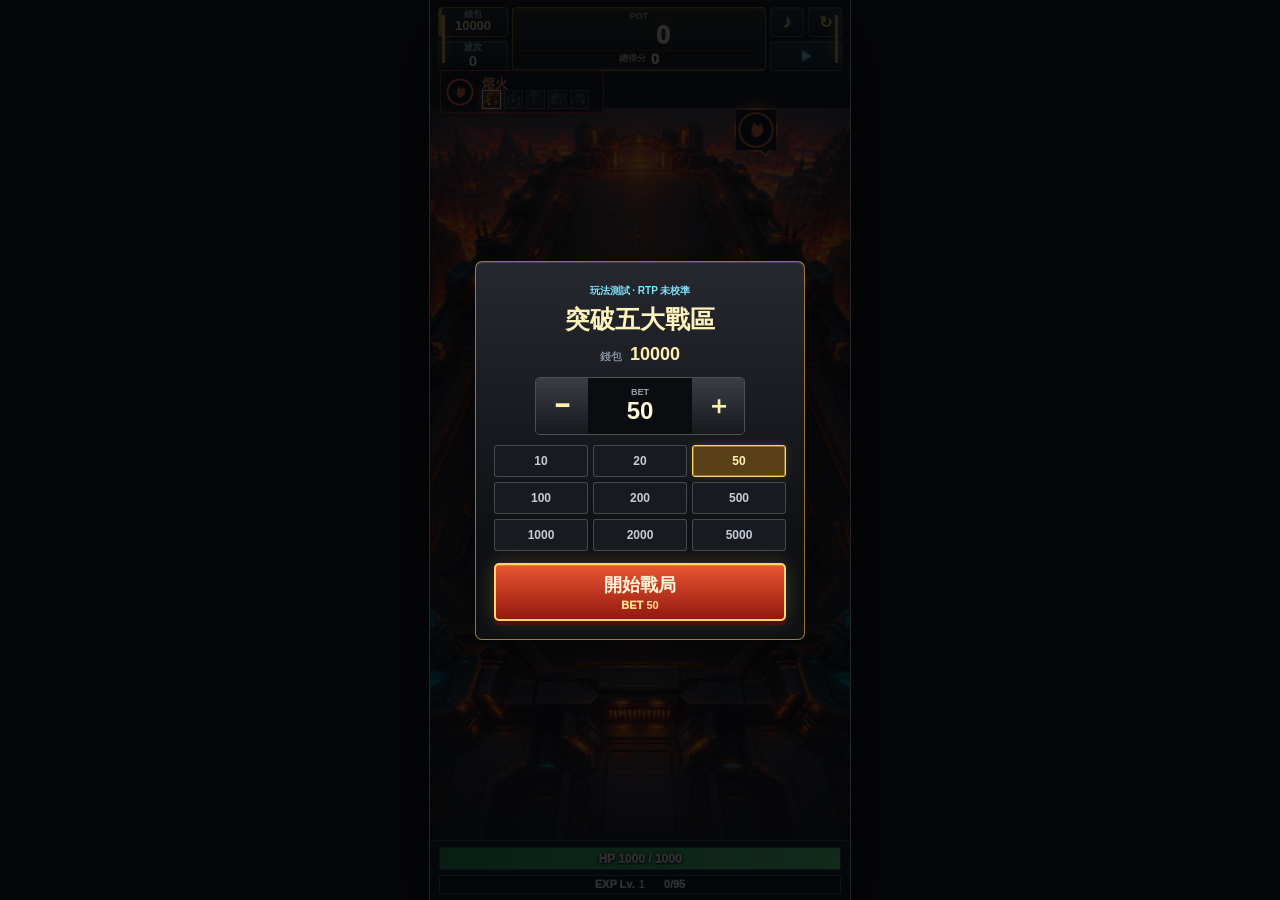
==== index.html @ 9cc1db61 "Balance encounter rewards and strategy risk for V273" ====
<!doctype html>
<html lang="zh-Hant">
<head>
  <meta charset="utf-8">
  <meta name="viewport" content="width=device-width, initial-scale=1, maximum-scale=1, user-scalable=no, viewport-fit=cover">
  <meta name="theme-color" content="#08090c">
  <meta name="mobile-web-app-capable" content="yes">
  <meta name="apple-mobile-web-app-capable" content="yes">
  <title>塔防卡牌玩法測試</title>
  <link rel="stylesheet" href="styles.css?v=encounter-integrated-card238">
  <link rel="stylesheet" href="encounter-integrated.css?v=encounter-balance273">
</head>
<body>
  <main class="phone">
    <section class="top-hud">
      <div class="hud-chip">
        <span>錢包</span>
        <strong id="walletText">10000</strong>
      </div>
      <div class="pot-chip">
        <span>POT</span>
        <div class="pot-row">
          <strong id="potText">0</strong>
          <b id="bossMultText" class="empty"></b>
        </div>
        <div class="payout-row"><span>總得分</span><strong id="payoutText">0</strong></div>
      </div>
      <div class="hud-icons">
        <button id="resetBtn" type="button" aria-label="重新開始本局">↻</button>
      </div>
      <button id="soundBtn" class="sound-toggle" type="button" aria-label="關閉音效">
        <span aria-hidden="true">♪</span>
      </button>
      <button id="speedBtn" class="speed-toggle speed-1" type="button" aria-label="speed">
        <span></span>
        <span></span>
        <span></span>
      </button>
      <div class="hud-chip wave-chip">
        <span>波次</span>
        <strong class="wave-value"><b id="waveText">0</b><canvas id="waveAttrIcon" width="22" height="22" hidden></canvas></strong>
      </div>
    </section>

    <section class="battlefield">
      <div id="biomeHud" class="biome-hud" aria-label="目前戰區與 BOSS 進度">
        <canvas id="biomeAttrIcon" width="30" height="30" aria-hidden="true"></canvas>
        <strong id="biomeName">戰區</strong>
        <span id="biomeRoute" class="biome-route"></span>
      </div>
      <span id="nextAttrHint" class="next-attr-hint" role="img"><canvas id="nextAttrIcon" width="44" height="44"></canvas></span>
      <canvas id="game" width="350" height="760" aria-label="塔防戰場"></canvas>
      <div id="messageText" class="message">選擇 BET 與角色後開始戰鬥。</div>
    </section>

    <div id="biomeTransition" class="biome-transition hidden" aria-live="polite">
      <canvas id="biomeTransitionIcon" width="78" height="78" aria-hidden="true"></canvas>
      <span>NEW ZONE</span>
      <strong id="biomeTransitionName">戰區轉移</strong>
    </div>

    <section id="towerSlots" class="tower-slots"></section>

    <section class="bottom-status" aria-label="基地與經驗狀態">
      <div class="status-row hp-status">
        <div class="status-track"><div id="hpFill" class="status-fill hp-fill"></div><strong id="hpText" class="status-value">HP 1000 / 1000</strong></div>
      </div>
      <div class="status-row exp-status">
        <div class="status-track"><div id="expFill" class="status-fill exp-fill"></div><strong class="status-value">EXP Lv.<b id="levelText">1</b>　<span id="expText">0/95</span></strong></div>
      </div>
    </section>

    <section id="entryOverlay" class="entry-overlay">
      <div class="entry-panel">
        <span class="entry-kicker">玩法測試 · RTP 未校準</span>
        <h2>突破五大戰區</h2>
        <div class="entry-wallet"><span>錢包</span><strong id="entryWalletText">10000</strong></div>
        <div class="entry-stepper">
          <button id="betMinusBtn" type="button" aria-label="降低 BET">−</button>
          <div><span>BET</span><strong id="betText">100</strong></div>
          <button id="betPlusBtn" type="button" aria-label="提高 BET">＋</button>
        </div>
        <div id="betOptions" class="bet-options" aria-label="BET 選項"></div>
        <button id="betBtn" class="entry-start" type="button">
          <span>開始戰局</span><small>BET <b id="entryBetText">100</b></small>
        </button>
      </div>
    </section>

    <section id="waveDecision" class="wave-decision hidden" aria-live="polite">
      <div class="decision-panel">
        <div class="decision-head">
          <span id="decisionWave">第 1 波完成</span>
          <i id="decisionDanger" class="decision-danger hidden" aria-label="危險程度上升">!</i>
        </div>
        <div class="decision-score"><span>目前總得分</span><strong id="decisionPayout">0</strong></div>
        <div class="decision-wave-summary">
          <strong id="decisionReward">+0 POT</strong>
          <span id="decisionDamage">基地 -0 HP</span>
          <small id="decisionRepair" class="hidden"></small>
        </div>
        <div class="decision-actions">
          <button id="continueBtn" class="continue-button" type="button">
            <span>繼續</span><small>BET <b id="waveBetText">100</b></small>
          </button>
          <button id="collectBtn" class="collect-button" type="button" disabled>
            <span>COLLECT</span><strong id="collectText">0</strong>
          </button>
        </div>
      </div>
    </section>

    <div id="betRaiseFx" class="bet-raise-fx hidden" role="status" aria-live="polite">
      <span>BET UP</span>
      <strong><b id="betRaiseFrom">100</b><i>→</i><b id="betRaiseTo">150</b></strong>
    </div>

    <section id="choiceOverlay" class="choice-overlay hidden">
      <div class="choice-panel">
        <h2 id="choiceTitle">三選一</h2>
        <p id="choiceHint">選擇一個項目。</p>
        <div id="choiceList" class="choice-list"></div>
        <div class="choice-actions">
          <button id="rerollBtn" class="reroll-button hidden" type="button">
            <span aria-hidden="true">↻</span>
            <b>REROLL</b>
            <small id="rerollCostText">BET 100</small>
          </button>
        </div>
      </div>
    </section>

    <section id="encounterOverlay" class="encounter-overlay hidden" aria-live="polite">
      <div id="encounterPanel" class="encounter-panel">
        <header class="encounter-header">
          <span id="encounterWave" class="encounter-wave">WAVE 01</span>
          <h2 id="encounterTitle">選擇目標</h2>
          <span class="encounter-scan" aria-hidden="true"></span>
        </header>
        <div id="encounterList" class="encounter-list" role="group" aria-label="本波敵軍選擇"></div>
      </div>
    </section>

    <section id="resultOverlay" class="result-overlay hidden">
      <div class="result-panel">
        <h2 id="resultTitle">結算</h2>
        <p id="resultBody"></p>
        <button id="newRunBtn" type="button">再來一局</button>
      </div>
    </section>
  </main>
  <script src="game.js?v=encounter-balance273" charset="utf-8"></script>
</body>
</html>
---- styles.css ----
:root {
  --bg: #070a10;
  --panel: rgba(16, 22, 34, .88);
  --panel-solid: #111826;
  --panel-hi: #243044;
  --line: rgba(146, 166, 198, .42);
  --line-soft: rgba(255, 255, 255, .14);
  --gold: #f0bc4f;
  --gold-hi: #fff1a6;
  --green: #35d16b;
  --red: #ff554d;
  --ink: #f6f8ff;
  --muted: #aeb8c8;
  --safe-bottom: env(safe-area-inset-bottom, 0px);
  --app-height: 100dvh;
  --bottom-lift: 7px;
}

* { box-sizing: border-box; }
[hidden], .hidden { display: none !important; }

html,
body {
  width: 100%;
  height: 100%;
  overscroll-behavior: none;
  touch-action: manipulation;
  -webkit-text-size-adjust: 100%;
}

body {
  margin: 0;
  height: var(--app-height);
  min-height: 0;
  display: grid;
  place-items: start center;
  background: #05070d;
  color: var(--ink);
  font-family: "Microsoft JhengHei", "Segoe UI", Arial, sans-serif;
  overflow: hidden;
  user-select: none;
  -webkit-user-select: none;
}

button {
  font: inherit;
  cursor: pointer;
  -webkit-tap-highlight-color: transparent;
  touch-action: manipulation;
  user-select: none;
  -webkit-user-select: none;
}

button:disabled {
  cursor: not-allowed;
  filter: grayscale(.65);
  opacity: .5;
}

.phone {
  position: relative;
  width: 100vw;
  height: var(--app-height);
  min-height: 0;
  overflow: hidden;
  background: linear-gradient(#0d1726 0%, #0e1a26 58%, #090d14 100%);
  box-shadow: 0 0 0 1px rgba(255,255,255,.08), 0 20px 70px rgba(0,0,0,.55);
}

.top-hud {
  position: absolute;
  z-index: 8;
  top: 6px;
  left: 7px;
  right: 7px;
  display: grid;
  grid-template-columns: 70px minmax(0, 1fr) 38px;
  grid-template-rows: 30px 30px 13px;
  gap: 3px;
  pointer-events: none;
}

.hud-chip,
.pot-chip,
.exp-chip,
.hud-icons button,
.sound-toggle,
.speed-toggle {
  border: 1px solid var(--line);
  background: linear-gradient(rgba(38, 48, 68, .86), rgba(12, 17, 27, .86));
  box-shadow: inset 0 1px 0 rgba(255,255,255,.10), 0 3px 10px rgba(0,0,0,.30);
}

.hud-chip {
  display: grid;
  align-content: center;
  padding: 2px 5px;
  text-align: center;
}

.hud-chip span,
.pot-chip span,
.bet-stepper span {
  display: block;
  color: var(--muted);
  font-size: 9px;
  line-height: 1;
  font-weight: 900;
  letter-spacing: 0;
}

.hud-chip strong {
  display: block;
  color: #fff4cd;
  font-size: 13px;
  line-height: 1.15;
}

.wave-value {
  min-height: 18px;
  display: flex !important;
  align-items: center;
  justify-content: center;
  gap: 2px;
}

.wave-value canvas {
  width: 18px;
  height: 18px;
  flex: 0 0 18px;
}

.hud-chip.boss-risk {
  border-color: rgba(255, 85, 77, .95);
  background: linear-gradient(rgba(91, 23, 27, .92), rgba(26, 10, 14, .92));
  box-shadow: inset 0 1px 0 rgba(255,255,255,.10), 0 0 16px rgba(255,85,77,.42);
  animation: bossNextPulse .72s ease-in-out infinite alternate;
}

.hud-chip.boss-risk span,
.hud-chip.boss-risk strong {
  color: #ffe3df;
}

.hud-chip.boss-risk.danger-1 { opacity: .86; animation-duration: 1.05s; }
.hud-chip.boss-risk.danger-2 { box-shadow: inset 0 1px 0 rgba(255,255,255,.10), 0 0 20px rgba(255,85,77,.55); }
.hud-chip.boss-risk.danger-3 { border-color: #ffcc58; box-shadow: inset 0 1px 0 rgba(255,255,255,.14), 0 0 26px rgba(255,70,50,.72); animation-duration: .48s; }

.pot-chip {
  grid-column: 2;
  grid-row: 1 / 3;
  display: grid;
  grid-template-rows: 11px 27px 18px;
  align-items: center;
  padding: 3px 8px 5px;
  text-align: center;
}

.pot-row {
  display: flex;
  align-items: baseline;
  justify-content: center;
  gap: 8px;
  min-width: 0;
}

.pot-chip strong {
  min-width: 70px;
  text-align: right;
  color: #fff6d5;
  font-size: 25px;
  line-height: .95;
  font-weight: 1000;
  letter-spacing: 0;
  text-shadow: 0 2px 0 rgba(0,0,0,.55);
}

.pot-chip b {
  min-width: 56px;
  color: var(--gold);
  font-size: 22px;
  line-height: 1;
  font-weight: 1000;
  text-align: left;
  text-shadow: 0 0 12px rgba(240,188,79,.52);
}

.pot-chip .empty {
  min-width: 0;
}

.pot-chip .rolling {
  color: var(--gold-hi);
  transform: scale(1.08);
  animation: bossMultiplierTick .24s steps(2, end) infinite;
}

.pot-chip .rolling-high {
  color: #ffd85f;
  font-size: 25px;
  text-shadow: 0 0 7px #fff2b0, 0 0 18px rgba(255,185,48,.88);
}

.pot-chip .rolling-jackpot {
  color: #fffbd1;
  font-size: 27px;
  text-shadow: 0 0 8px #fff, 0 0 22px rgba(255,203,63,1);
}

.payout-row {
  display: flex;
  align-items: center;
  justify-content: center;
  gap: 5px;
  min-width: 0;
  border-top: 1px solid rgba(240,188,79,.22);
}

.payout-row span {
  color: #d5c48f;
  font-size: 9px;
}

.payout-row strong {
  min-width: 0;
  color: #fff1a6;
  font-size: 15px;
  line-height: 1;
  text-align: left;
  text-shadow: 0 0 9px rgba(240,188,79,.35);
}

.hud-icons {
  grid-column: 3;
  grid-row: 1;
}

.hud-icons button {
  width: 100%;
  height: 100%;
  color: var(--gold);
  font-weight: 1000;
  pointer-events: auto;
}

.sound-toggle {
  position: relative;
  grid-column: 1;
  grid-row: 2;
  width: 100%;
  height: 100%;
  display: grid;
  place-items: center;
  padding: 0;
  color: #8fd7ff;
  font-size: 18px;
  font-weight: 1000;
  pointer-events: auto;
}

.sound-toggle span {
  line-height: 1;
  filter: drop-shadow(0 0 5px rgba(143,215,255,.42));
}

.sound-toggle.muted {
  color: #8d96a5;
  filter: grayscale(.7);
}

.sound-toggle.muted::after {
  content: "";
  position: absolute;
  width: 25px;
  height: 2px;
  border-radius: 2px;
  background: #ff6a61;
  transform: rotate(-36deg);
  box-shadow: 0 0 5px rgba(255,83,75,.45);
}

.speed-toggle {
  grid-column: 3;
  grid-row: 2;
  width: 100%;
  height: 100%;
  display: flex;
  align-items: center;
  justify-content: center;
  gap: 2px;
  padding: 0 4px;
  pointer-events: auto;
}

.speed-toggle.fast {
  border-color: rgba(240,188,79,.75);
  box-shadow: inset 0 1px 0 rgba(255,255,255,.10), 0 0 14px rgba(240,188,79,.24);
}

.speed-toggle span {
  width: 0;
  height: 0;
  border-top: 6px solid transparent;
  border-bottom: 6px solid transparent;
  border-left: 9px solid #8fd7ff;
  filter: drop-shadow(0 0 5px rgba(143,215,255,.45));
}

.speed-toggle.speed-1 span:nth-child(n+2),
.speed-toggle.speed-2 span:nth-child(3) {
  display: none;
}

.speed-toggle.fast span {
  border-left-color: var(--gold-hi);
}

.exp-chip {
  grid-column: 1 / 4;
  display: grid;
  grid-template-columns: 98px 1fr;
  align-items: center;
  gap: 6px;
  padding: 1px 6px;
}

.exp-label {
  display: flex;
  justify-content: space-between;
  gap: 4px;
  color: #dce7ff;
  font-size: 9px;
  line-height: 1;
  font-weight: 900;
  white-space: nowrap;
}

.exp-label span { color: var(--muted); }
.exp-label b,
.exp-label strong { color: #94d8ff; }

.exp-track {
  height: 5px;
  overflow: hidden;
  border: 1px solid rgba(148,216,255,.35);
  background: #070b13;
}

.exp-fill {
  width: 0%;
  height: 100%;
  background: linear-gradient(90deg, #38a9ff, #89e4ff);
}

.battlefield {
  position: absolute;
  inset: 0 0 calc(124px + var(--safe-bottom) + var(--bottom-lift));
}

canvas {
  display: block;
  width: 100%;
  height: 100%;
  background:
    radial-gradient(circle at 50% 18%, rgba(44, 83, 112, .62), transparent 31%),
    linear-gradient(#101b2a, #1b333b 58%, #10141b);
}

.message {
  position: absolute;
  z-index: 8;
  left: 12px;
  right: 12px;
  top: 84px;
  min-height: 20px;
  padding: 3px 9px;
  border: 1px solid rgba(255,255,255,.16);
  background: rgba(5, 8, 14, .60);
  color: #ecf4ff;
  text-align: center;
  font-size: 11px;
  line-height: 1.25;
  font-weight: 900;
}

.tower-slots {
  position: absolute;
  z-index: 9;
  left: 7px;
  right: 7px;
  bottom: calc(76px + var(--safe-bottom) + var(--bottom-lift));
  display: grid;
  grid-template-columns: repeat(4, minmax(0, 1fr));
  gap: 5px;
}

.slot {
  position: relative;
  min-height: 40px;
  padding: 5px 6px 9px;
  overflow: hidden;
  border: 1px solid rgba(151, 169, 200, .38);
  background: linear-gradient(rgba(38, 48, 68, .94), rgba(12, 17, 27, .94));
  color: #f4f7ff;
  font-size: 11px;
  line-height: 1.1;
  font-weight: 1000;
  box-shadow: inset 0 1px 0 rgba(255,255,255,.08);
}

.slot small {
  display: block;
  margin-top: 2px;
  color: var(--muted);
  font-size: 9px;
  font-weight: 900;
}

.slot.empty {
  display: grid;
  place-items: center;
  color: #707b92;
  font-size: 11px;
}

.slot-cd {
  position: absolute;
  left: 5px;
  right: 5px;
  bottom: 4px;
  height: 4px;
  background: rgba(4, 7, 12, .9);
  border: 1px solid rgba(255,255,255,.12);
}

.slot-cd-fill {
  height: 100%;
  width: 100%;
  background: linear-gradient(90deg, #36a9ff, #f0bc4f);
  box-shadow: 0 0 8px rgba(240,188,79,.45);
}

.bottom-ui {
  position: absolute;
  z-index: 10;
  left: 7px;
  right: 7px;
  bottom: calc(max(5px, var(--safe-bottom)) + var(--bottom-lift));
  height: 70px;
}

.bet-raise-fx {
  position: absolute;
  z-index: 35;
  left: 50%;
  bottom: calc(142px + var(--safe-bottom) + var(--bottom-lift));
  width: 174px;
  min-height: 58px;
  padding: 7px 12px;
  border: 2px solid #ffd76a;
  border-radius: 6px;
  background: linear-gradient(180deg, rgba(87,45,11,.98), rgba(20,12,6,.98));
  color: #fff3bd;
  text-align: center;
  transform: translateX(-50%);
  box-shadow: inset 0 1px 0 rgba(255,255,255,.22), 0 0 28px rgba(255,153,42,.7), 0 8px 24px rgba(0,0,0,.52);
  pointer-events: none;
}

.bet-raise-fx span {
  display: block;
  color: #ffb84b;
  font-size: 11px;
  font-weight: 1000;
}

.bet-raise-fx strong {
  display: flex;
  align-items: center;
  justify-content: center;
  gap: 9px;
  margin-top: 2px;
  font-size: 22px;
}

.bet-raise-fx b,
.bet-raise-fx i {
  font-style: normal;
}

.bet-raise-fx i { color: #ff8c3a; }
.bet-raise-fx.play { animation: betRaiseReveal 2.2s ease-out both; }
.bottom-ui.bet-increased .bet-stepper { animation: betCostPulse .72s ease-out 2; }

.bet-stepper {
  position: absolute;
  left: 0;
  bottom: 0;
  width: 116px;
  height: 48px;
  display: grid;
  grid-template-columns: 28px 1fr 28px;
  align-items: stretch;
  border: 1px solid rgba(151, 169, 200, .38);
  background: linear-gradient(#1b2433, #0b1019);
}

.bet-stepper button {
  border: 0;
  background: rgba(45, 59, 84, .95);
  color: #fff2c9;
  font-size: 18px;
  font-weight: 1000;
}

.bet-stepper div {
  display: grid;
  place-items: center;
  text-align: center;
}

.bet-stepper strong {
  color: var(--gold-hi);
  font-size: 18px;
  line-height: 1;
}

.main-actions {
  position: absolute;
  left: 122px;
  right: 0;
  bottom: 0;
  height: 70px;
  display: grid;
  grid-template-columns: minmax(84px, 1fr) 98px;
  gap: 7px;
  align-items: end;
}

.bet-button {
  position: relative;
  justify-self: center;
  width: 76px;
  height: 76px;
  margin-bottom: 0;
  border-radius: 50%;
  border: 5px solid #f4d26b;
  background: radial-gradient(circle at 50% 30%, #ff7652, #b51d16 72%);
  color: #fff4c6;
  font-size: 20px;
  font-weight: 1000;
  text-shadow: 0 2px 0 rgba(0,0,0,.48);
  box-shadow: inset 0 0 0 4px rgba(255,255,255,.15), 0 5px 0 #4e150e, 0 0 24px rgba(240,188,79,.28);
}

.next-attr-hint {
  position: absolute;
  z-index: 9;
  top: 112px;
  right: 14px;
  width: 44px;
  height: 44px;
  border: 2px solid #d5dde8;
  border-radius: 50%;
  background: rgba(7, 10, 16, .96);
  box-shadow: 0 3px 10px rgba(0,0,0,.56), 0 0 12px currentColor;
  pointer-events: none;
}

.next-attr-hint::after {
  content: "";
  position: absolute;
  right: 6px;
  bottom: -5px;
  width: 7px;
  height: 7px;
  border-right: 2px solid;
  border-bottom: 2px solid;
  border-color: inherit;
  background: rgba(7, 10, 16, .96);
  transform: rotate(45deg);
}

.next-attr-hint canvas {
  position: relative;
  z-index: 1;
  display: block;
  width: 100%;
  height: 100%;
}

.next-attr-hint.boss {
  border-color: #ff5b52 !important;
  animation: attrBossPulse .58s ease-in-out infinite alternate;
}

@keyframes attrBossPulse {
  from { transform: scale(.96); box-shadow: 0 3px 10px rgba(0,0,0,.56), 0 0 8px rgba(255,91,82,.42); }
  to { transform: scale(1.07); box-shadow: 0 3px 10px rgba(0,0,0,.56), 0 0 20px rgba(255,91,82,.88); }
}

.bet-button small {
  display: block;
  font-size: 11px;
  margin-top: 1px;
}

.collect-button {
  height: 50px;
  border: 2px solid rgba(143,211,106,.78);
  background: linear-gradient(#43ad50, #11692e);
  color: #f6fff0;
  font-weight: 1000;
  box-shadow: 0 4px 0 #073916;
}

.collect-button span,
.collect-button strong {
  display: block;
}

.collect-button strong {
  margin-top: 1px;
  font-size: 16px;
}

.choice-overlay,
.result-overlay {
  position: absolute;
  z-index: 30;
  inset: 0;
  display: grid;
  place-items: center;
  padding: 18px;
  background: rgba(4,6,10,.76);
  overflow: auto;
  overscroll-behavior: contain;
}

.choice-panel,
.result-panel {
  width: 100%;
  max-height: calc(100% - 36px);
  overflow: auto;
  border: 1px solid rgba(151, 169, 200, .46);
  background: linear-gradient(#273146, #111824);
  padding: 14px;
  box-shadow: 0 20px 65px rgba(0,0,0,.55);
  overscroll-behavior: contain;
}

.choice-panel h2,
.result-panel h2 {
  margin: 0 0 4px;
  text-align: center;
  color: #fff3bf;
  font-size: 21px;
}

.choice-panel p,
.result-panel p {
  margin: 0 0 12px;
  color: var(--muted);
  text-align: center;
  font-size: 13px;
  line-height: 1.45;
}

.choice-list {
  display: grid;
  gap: 8px;
}

.choice-card {
  width: 100%;
  border: 1px solid rgba(151, 169, 200, .38);
  background: #151d2b;
  color: var(--ink);
  padding: 10px;
  text-align: left;
  touch-action: manipulation;
  position: relative;
  z-index: 1;
}

.choice-top {
  display: flex;
  justify-content: space-between;
  align-items: center;
  gap: 8px;
  color: #fff;
  margin-bottom: 4px;
}

.choice-name {
  font-weight: 1000;
  font-size: 15px;
}

.choice-sub {
  color: var(--gold);
  font-size: 12px;
  font-weight: 900;
  margin-bottom: 5px;
}

.rarity-badge {
  flex: 0 0 auto;
  min-width: 44px;
  padding: 2px 6px;
  border: 1px solid rgba(255,255,255,.20);
  background: rgba(255,255,255,.08);
  color: #dce7ff;
  text-align: center;
  font-size: 11px;
  font-weight: 1000;
}

.choice-card p {
  margin: 0;
  text-align: left;
  font-size: 12px;
}

.choice-card.rarity-tower {
  border-color: rgba(88, 205, 255, .72);
  background: linear-gradient(105deg, rgba(22, 42, 61, .98), rgba(14, 23, 34, .98));
  box-shadow: inset 3px 0 0 rgba(88, 205, 255, .85);
}

.choice-card.rarity-tower .rarity-badge {
  border-color: rgba(121, 218, 255, .85);
  background: rgba(60, 157, 204, .28);
  color: #bfefff;
}

.choice-card.rarity-core {
  border-color: rgba(255, 112, 77, .84);
  background: linear-gradient(105deg, rgba(61, 28, 23, .98), rgba(18, 19, 24, .98));
  box-shadow: inset 3px 0 0 rgba(255, 112, 77, .95), 0 0 16px rgba(255,112,77,.14);
}

.choice-card.rarity-core .choice-name {
  color: #ffd2c5;
}

.choice-card.rarity-core .rarity-badge {
  border-color: rgba(255, 172, 150, .92);
  background: rgba(211, 73, 42, .32);
  color: #ffe0d7;
}

.choice-card.rarity-deepen {
  border-color: rgba(184, 126, 255, .78);
  background: linear-gradient(105deg, rgba(39, 30, 64, .98), rgba(16, 19, 31, .98));
  box-shadow: inset 3px 0 0 rgba(184, 126, 255, .9), 0 0 16px rgba(184,126,255,.12);
}

.choice-card.rarity-deepen .rarity-badge {
  border-color: rgba(207, 168, 255, .9);
  background: rgba(128, 74, 204, .34);
  color: #ead7ff;
}

.choice-card.rarity-synergy {
  border-color: rgba(240, 188, 79, .95);
  background: linear-gradient(105deg, rgba(55, 39, 15, .98), rgba(18, 19, 24, .98));
  box-shadow: inset 3px 0 0 rgba(240,188,79,.95), 0 0 18px rgba(240,188,79,.18);
}

.choice-card.rarity-synergy .choice-name {
  color: #fff1a6;
}

.choice-card.rarity-synergy .rarity-badge {
  border-color: rgba(255, 237, 163, .96);
  background: rgba(240, 188, 79, .28);
  color: #fff1a6;
}

.choice-card.rarity-newTower {
  border-color: rgba(137, 228, 255, .70);
  background: linear-gradient(105deg, rgba(18, 39, 58, .98), rgba(14, 21, 33, .98));
}

.choice-card.rarity-newTower .rarity-badge {
  border-color: rgba(137, 228, 255, .85);
  background: rgba(56, 169, 255, .24);
  color: #ccefff;
}

.result-panel button {
  width: 100%;
  border: 2px solid var(--gold);
  background: #9e6b1d;
  color: #fff6d5;
  padding: 10px;
  font-weight: 1000;
}

.pot-chip.boss-pop {
  animation: bossPotPulse .75s ease-out;
}

.pot-chip.boss-high-pop {
  animation: bossHighPotPulse 1.05s cubic-bezier(.2,.8,.2,1);
}

.pot-chip.boss-jackpot-pop {
  animation: bossJackpotPotPulse 1.35s cubic-bezier(.18,.8,.18,1);
}

.pot-chip.money-pop {
  animation: moneyPotPulse .42s ease-out;
}

.player-hidden { display: none !important; }

@keyframes bossPotPulse {
  0% { transform: scale(1); }
  28% { transform: scale(1.09); filter: brightness(1.48); }
  100% { transform: scale(1); filter: brightness(1); }
}

@keyframes bossMultiplierTick {
  0%, 100% { transform: scale(1.04); filter: brightness(1); }
  50% { transform: scale(1.14); filter: brightness(1.35); }
}

@keyframes bossHighPotPulse {
  0% { transform: scale(1); filter: brightness(1); }
  24% { transform: scale(1.15); filter: brightness(1.85); }
  44% { transform: scale(.98); filter: brightness(1.18); }
  66% { transform: scale(1.07); filter: brightness(1.48); }
  100% { transform: scale(1); filter: brightness(1); }
}

@keyframes bossJackpotPotPulse {
  0% { transform: scale(1); filter: brightness(1); }
  18% { transform: scale(1.2); filter: brightness(2.15); }
  34% { transform: scale(.96); filter: brightness(1.3); }
  52% { transform: scale(1.13); filter: brightness(1.85); }
  72% { transform: scale(1.04); filter: brightness(1.4); }
  100% { transform: scale(1); filter: brightness(1); }
}

@keyframes moneyPotPulse {
  0% { filter: brightness(1); }
  38% { filter: brightness(1.36); }
  100% { filter: brightness(1); }
}

@keyframes bossNextPulse {
  0% { filter: brightness(1); transform: scale(1); }
  100% { filter: brightness(1.35); transform: scale(1.035); }
}

@media (max-height: 700px) {
  .battlefield { inset: 0 0 calc(116px + var(--safe-bottom) + var(--bottom-lift)); }
  .tower-slots { bottom: calc(72px + var(--safe-bottom) + var(--bottom-lift)); }
  .slot { min-height: 38px; padding-top: 4px; }
  .message { top: 80px; }
  .bottom-ui { height: 66px; }
  .bet-stepper { height: 44px; width: 108px; }
  .main-actions { left: 114px; height: 66px; grid-template-columns: minmax(76px, 1fr) 90px; }
  .bet-button { width: 70px; height: 70px; font-size: 19px; }
  .collect-button { height: 46px; }
}

/* Encounter draft prototype: one visual decision after each committed BET. */
.encounter-overlay {
  position: absolute;
  z-index: 38;
  inset: 0;
  display: grid;
  place-items: center;
  padding: max(12px, env(safe-area-inset-top)) 10px max(14px, env(safe-area-inset-bottom));
  overflow: hidden;
  background:
    linear-gradient(180deg, rgba(1, 4, 7, .68), rgba(1, 3, 6, .94)),
    repeating-linear-gradient(0deg, transparent 0 3px, rgba(113, 226, 255, .025) 3px 4px);
  backdrop-filter: blur(3px);
}

.encounter-overlay::before {
  content: "";
  position: absolute;
  inset: 0;
  pointer-events: none;
  background: linear-gradient(90deg, rgba(82, 210, 255, .08), transparent 20% 80%, rgba(82, 210, 255, .08));
  box-shadow: inset 0 0 80px rgba(0, 0, 0, .9);
}

.encounter-panel {
  position: relative;
  width: min(410px, 100%);
  display: grid;
  gap: 12px;
}

.encounter-header {
  position: relative;
  display: grid;
  grid-template-columns: auto 1fr;
  align-items: end;
  gap: 6px 10px;
  min-height: 48px;
  padding: 7px 11px 8px;
  overflow: hidden;
  border: 1px solid rgba(104, 226, 255, .5);
  border-left: 4px solid #59dcff;
  background: linear-gradient(90deg, rgba(12, 48, 64, .98), rgba(5, 12, 19, .96));
  box-shadow: 0 12px 30px rgba(0, 0, 0, .48), inset 0 1px 0 rgba(255, 255, 255, .1);
  clip-path: polygon(0 0, calc(100% - 13px) 0, 100% 13px, 100% 100%, 0 100%);
}

.encounter-wave {
  grid-row: 1 / 3;
  align-self: center;
  color: #8eeaff;
  font: 900 11px/1 Arial, sans-serif;
  letter-spacing: 0;
}

.encounter-header h2 {
  margin: 0;
  color: #fff;
  font: 1000 25px/.95 "Arial Black", "Noto Sans TC", sans-serif;
  letter-spacing: 0;
  text-align: right;
  text-shadow: 0 0 13px rgba(105, 225, 255, .32);
}

.encounter-scan {
  position: absolute;
  left: 0;
  right: 0;
  top: -3px;
  height: 2px;
  background: #9bf1ff;
  box-shadow: 0 0 12px #71e6ff;
  opacity: .7;
  animation: encounterScan 2.3s linear infinite;
}

.encounter-list {
  display: grid;
  grid-template-columns: repeat(3, minmax(0, 1fr));
  gap: 7px;
  width: 100%;
}

.encounter-card {
  --encounter-color: #d5dde8;
  position: relative;
  isolation: isolate;
  aspect-ratio: .64;
  min-width: 0;
  padding: 0;
  overflow: hidden;
  cursor: pointer;
  border: 1px solid color-mix(in srgb, var(--encounter-color) 72%, #dff8ff);
  border-top-width: 3px;
  border-bottom: 4px solid #26313a;
  border-radius: 4px;
  color: #fff;
  background:
    linear-gradient(180deg, color-mix(in srgb, var(--encounter-color) 16%, #12202b), #080c11 54%, #030609),
    #080b10;
  box-shadow:
    inset 0 0 0 2px rgba(0, 0, 0, .42),
    inset 0 0 24px color-mix(in srgb, var(--encounter-color) 13%, transparent),
    0 12px 25px rgba(0, 0, 0, .55);
  transform: translateY(18px) rotateX(-18deg);
  opacity: 0;
  animation: encounterDeal .42s cubic-bezier(.18, .82, .22, 1.18) forwards;
  animation-delay: calc(var(--deal-index) * 90ms);
}

.encounter-card::before {
  content: "";
  position: absolute;
  z-index: 0;
  inset: 0;
  pointer-events: none;
  background:
    linear-gradient(115deg, transparent 0 45%, rgba(255,255,255,.05) 46% 48%, transparent 49%),
    repeating-linear-gradient(0deg, transparent 0 5px, rgba(255,255,255,.018) 5px 6px);
}

.encounter-card::after {
  content: "";
  position: absolute;
  z-index: 0;
  inset: 5px;
  pointer-events: none;
  border: 1px solid color-mix(in srgb, var(--encounter-color) 28%, transparent);
  clip-path: polygon(0 0, 70% 0, 70% 2px, 100% 2px, 100% 100%, 22% 100%, 22% calc(100% - 2px), 0 calc(100% - 2px));
}

.encounter-card:hover,
.encounter-card:focus-visible {
  outline: 2px solid #fff;
  outline-offset: 2px;
  transform: translateY(-5px) scale(1.035);
  box-shadow: inset 0 0 26px color-mix(in srgb, var(--encounter-color) 22%, transparent), 0 18px 36px rgba(0, 0, 0, .7), 0 0 22px color-mix(in srgb, var(--encounter-color) 34%, transparent);
}

.encounter-card:disabled { cursor: default; }
.encounter-card.selected { animation: encounterSelect .46s ease forwards; }
.encounter-card.rejected { animation: encounterReject .34s ease forwards; }

.encounter-card-top,
.encounter-card-bottom {
  position: absolute;
  z-index: 4;
  left: 7px;
  right: 7px;
  display: flex;
  align-items: center;
  justify-content: space-between;
}

.encounter-card-top { top: 7px; }
.encounter-card-bottom { bottom: 8px; min-height: 24px; }

.encounter-threat,
.encounter-bounty {
  display: flex;
  align-items: center;
  gap: 3px;
  min-height: 18px;
}

.threat-mark {
  display: block;
  width: 15px;
  height: 12px;
  background: #ff4a3f;
  clip-path: polygon(0 0, 58% 0, 100% 50%, 58% 100%, 0 100%, 42% 50%);
  filter: drop-shadow(0 0 5px rgba(255, 65, 50, .72));
}

.reward-core {
  display: block;
  width: 16px;
  height: 16px;
  background: #ffd357;
  clip-path: polygon(50% 0, 86% 22%, 100% 61%, 72% 100%, 28% 100%, 0 61%, 14% 22%);
  box-shadow: 0 0 10px rgba(255, 203, 69, .86);
  animation: bountyPulse 1.15s ease-in-out infinite alternate;
}

.encounter-attr {
  display: grid;
  width: 27px;
  height: 27px;
  place-items: center;
  border: 1px solid color-mix(in srgb, var(--encounter-color) 75%, #fff);
  border-radius: 50%;
  color: color-mix(in srgb, var(--encounter-color) 82%, #fff);
  background: rgba(2, 5, 8, .86);
  font: 1000 17px/1 Arial, sans-serif;
  box-shadow: 0 0 12px color-mix(in srgb, var(--encounter-color) 38%, transparent);
}

.encounter-art {
  position: absolute;
  z-index: 2;
  inset: 35px 3px 35px;
  overflow: hidden;
  background: radial-gradient(circle at 50% 62%, color-mix(in srgb, var(--encounter-color) 20%, transparent), transparent 58%);
}

.encounter-art::after {
  content: "";
  position: absolute;
  left: 14%;
  right: 14%;
  bottom: 7%;
  height: 10%;
  border-radius: 50%;
  background: rgba(0, 0, 0, .62);
  filter: blur(4px);
}

.encounter-art img {
  position: absolute;
  z-index: 2;
  left: 50%;
  bottom: 4%;
  width: 96%;
  height: 94%;
  object-fit: contain;
  object-position: center bottom;
  transform: translateX(-50%);
  filter: drop-shadow(0 7px 5px rgba(0,0,0,.72)) drop-shadow(0 0 7px color-mix(in srgb, var(--encounter-color) 28%, transparent));
}

.encounter-art img:nth-child(1):not(:only-child) { left: 27%; width: 70%; height: 76%; z-index: 1; opacity: .82; }
.encounter-art img:nth-child(2):not(:only-child) { left: 50%; width: 88%; height: 92%; z-index: 3; }
.encounter-art img:nth-child(3) { left: 73%; width: 70%; height: 76%; z-index: 1; opacity: .82; }

.encounter-role {
  position: absolute;
  z-index: 5;
  right: 8px;
  bottom: 8px;
  min-width: 27px;
  color: #dff7ff;
  font: 1000 16px/1 Arial, sans-serif;
  text-align: right;
  text-shadow: 0 0 8px rgba(114, 224, 255, .7);
}

.encounter-card.threat-2 { border-bottom-color: #b85f2d; }
.encounter-card.threat-3 {
  border-color: color-mix(in srgb, var(--encounter-color) 54%, #ff5948);
  border-bottom-color: #e13f32;
  box-shadow: inset 0 0 28px rgba(255, 55, 42, .08), 0 15px 30px rgba(0, 0, 0, .66);
}
.encounter-card.reward-3 .encounter-bounty { filter: drop-shadow(0 0 8px rgba(255, 199, 50, .65)); }

.encounter-panel.boss-draft .encounter-header {
  border-color: rgba(255, 75, 61, .72);
  border-left-color: #ff4338;
  background: linear-gradient(90deg, rgba(80, 10, 8, .98), rgba(8, 5, 7, .98));
  animation: bossHeaderPulse .72s ease-in-out infinite alternate;
}

.encounter-panel.boss-draft .encounter-wave { color: #ff877d; }
.encounter-panel.boss-draft .encounter-header h2 { color: #fff1e8; text-shadow: 0 0 14px rgba(255, 58, 43, .65); }
.encounter-card.boss-card {
  background: linear-gradient(180deg, color-mix(in srgb, var(--encounter-color) 9%, #170708), #040405 58%, #000);
  border-top-color: #ff4a3f;
  border-bottom-color: #9d1716;
  animation-name: bossCardReveal;
  animation-duration: .58s;
}
.encounter-card.boss-card .encounter-art { inset: 35px 0 31px; }
.encounter-card.boss-card .encounter-art img { width: 110%; height: 100%; }
.encounter-card.boss-card .encounter-role { color: #ff655a; font-size: 22px; }

@keyframes encounterDeal {
  from { opacity: 0; transform: translateY(28px) rotateX(-24deg) scale(.9); }
  to { opacity: 1; transform: translateY(0) rotateX(0) scale(1); }
}
@keyframes bossCardReveal {
  0% { opacity: 0; transform: rotateY(88deg) scale(.92); filter: brightness(0); }
  45% { opacity: 1; filter: brightness(0); }
  100% { opacity: 1; transform: rotateY(0) scale(1); filter: brightness(1); }
}
@keyframes encounterScan { from { transform: translateY(0); } to { transform: translateY(46px); } }
@keyframes bountyPulse { from { opacity: .74; transform: scale(.93); } to { opacity: 1; transform: scale(1.07); } }
@keyframes bossHeaderPulse { from { box-shadow: 0 0 12px rgba(255,48,39,.15); } to { box-shadow: 0 0 28px rgba(255,48,39,.48); } }
@keyframes encounterSelect { to { opacity: 1; transform: translateY(-8px) scale(1.12); filter: brightness(1.35); } }
@keyframes encounterReject { to { opacity: 0; transform: translateY(20px) scale(.82); filter: grayscale(1) brightness(.3); } }

@media (max-height: 700px) {
  .encounter-panel { gap: 8px; }
  .encounter-header { min-height: 40px; padding: 5px 9px; }
  .encounter-header h2 { font-size: 21px; }
  .encounter-card { aspect-ratio: .72; }
  .encounter-art { inset: 31px 2px 30px; }
  .encounter-attr { width: 23px; height: 23px; font-size: 14px; }
  .threat-mark { width: 12px; height: 10px; }
  .reward-core { width: 13px; height: 13px; }
}

@media (prefers-reduced-motion: reduce) {
  .encounter-card,
  .encounter-scan,
  .reward-core,
  .encounter-panel.boss-draft .encounter-header { animation: none; opacity: 1; transform: none; }
}

/* Enemy roster / card identity pass. */
.slot:not(.hero-slot) .slot-icon {
  object-fit: contain;
  transform: scale(1.42);
  transform-origin: 50% 43%;
}

.choice-list:not([data-layout="heroes"]) .choice-card.choice-type-new-tower {
  grid-template-columns: 102px minmax(0,1fr);
  min-height: 108px;
  border: 2px solid color-mix(in srgb, var(--choice-color) 72%, #ffcf65);
  background:
    linear-gradient(135deg, rgba(255,185,79,.22) 0 22%, transparent 22% 76%, rgba(255,185,79,.08) 76%),
    #0b1119;
  box-shadow: inset 7px 0 0 #ffb94f, 0 6px 16px rgba(0,0,0,.48);
}
.choice-type-new-tower .choice-emblem,
.choice-type-new-tower .choice-emblem img { width: 98px; height: 98px; }
.choice-type-new-tower .choice-emblem {
  background: radial-gradient(circle, color-mix(in srgb,var(--choice-color) 23%,transparent), transparent 67%);
}
.choice-type-new-tower .choice-category { color: #ffd28d; }
.choice-type-new-tower .choice-name { color: #fff; font-size: 21px; }
.choice-type-new-tower .choice-impact { display: none; }
.choice-type-new-tower .choice-sub {
  width: max-content;
  max-width: 100%;
  margin-top: 5px;
  padding: 5px 9px;
  border: 1px solid color-mix(in srgb,var(--choice-color) 75%,#fff);
  border-radius: 3px;
  color: #fff4db;
  background: color-mix(in srgb,var(--choice-color) 17%,rgba(8,12,18,.95));
  font-size: 12px;
  font-weight: 900;
}

.choice-list:not([data-layout="heroes"]) .choice-card.choice-type-hero-upgrade {
  border: 2px solid #63d9ff;
  background:
    repeating-linear-gradient(135deg,rgba(92,219,255,.07) 0 8px,transparent 8px 17px),
    linear-gradient(100deg,#102b3a,#091019 66%);
  box-shadow: inset 7px 0 0 #57dcff,0 0 18px rgba(75,212,255,.18),0 6px 16px rgba(0,0,0,.44);
}
.choice-type-hero-upgrade .choice-emblem {
  clip-path: polygon(50% 0,94% 24%,94% 76%,50% 100%,6% 76%,6% 24%);
  background: radial-gradient(circle,rgba(87,220,255,.26),transparent 68%);
}
.choice-type-hero-upgrade .choice-category { color:#8ee8ff; }
.choice-type-hero-upgrade .choice-name { font-size:20px; }
.choice-type-hero-upgrade .choice-sub {
  width:max-content;
  padding:3px 8px;
  border:1px solid rgba(119,228,255,.45);
  color:#b9f1ff;
  background:rgba(70,192,225,.1);
}

.choice-list:not([data-layout="heroes"]) .choice-card.choice-type-hero-skill {
  border: 2px solid #68f1b3;
  background:
    radial-gradient(circle at 22% 50%,rgba(86,239,177,.28),transparent 32%),
    linear-gradient(115deg,#103528,#091712 62%,#08100e);
  box-shadow: inset 0 0 0 2px rgba(174,255,218,.12),0 0 24px rgba(85,242,177,.26),0 6px 16px rgba(0,0,0,.46);
}
.choice-type-hero-skill .choice-emblem {
  border:2px solid #68f1b3;
  border-radius:50%;
  box-shadow:0 0 0 5px rgba(104,241,179,.1),0 0 18px rgba(104,241,179,.24);
}
.choice-type-hero-skill .choice-category { color:#96ffd0; }
.choice-type-hero-skill .choice-name { color:#edfff7;font-size:19px; }

.choice-list:not([data-layout="heroes"]) .choice-card.choice-type-tower-core {
  clip-path: polygon(0 0,calc(100% - 15px) 0,100% 15px,100% 100%,15px 100%,0 calc(100% - 15px));
}
.choice-list:not([data-layout="heroes"]) .choice-card.choice-type-tower-synergy {
  border-left-color:#59ddff;
  border-right-color:#ff7887;
}

@media (max-height:700px) {
  .choice-list:not([data-layout="heroes"]) .choice-card.choice-type-new-tower { min-height:88px;grid-template-columns:78px minmax(0,1fr); }
  .choice-type-new-tower .choice-emblem,
  .choice-type-new-tower .choice-emblem img { width:74px;height:74px; }
  .choice-type-new-tower .choice-name { font-size:18px; }
  .choice-type-new-tower .choice-sub { padding:3px 7px;font-size:10px; }
}

/* Activation layer for the generated card sheet. Keep this after legacy card rules. */
.choice-list:not([data-layout="heroes"]) .choice-card {
  min-height: 112px !important;
  aspect-ratio: 3 / 1;
  grid-template-columns: 104px minmax(0, 1fr) !important;
  padding: 9px 15px 9px 10px !important;
  border: 0 !important;
  clip-path: none !important;
  background-image: url("assets/ui/upgrade-card-ingame-sheet.png") !important;
  background-repeat: no-repeat !important;
  background-size: 224% 378% !important;
}
.choice-list:not([data-layout="heroes"]) .choice-card::after { display: none !important; }
.choice-list:not([data-layout="heroes"]) .choice-type-hero-upgrade { background-position: 6.5% 10.1% !important; }
.choice-list:not([data-layout="heroes"]) .choice-type-new-tower { background-position: 91.9% 10.1% !important; }
.choice-list:not([data-layout="heroes"]) .choice-type-tower-stat { background-position: 6.5% 52.2% !important; }
.choice-list:not([data-layout="heroes"]) .choice-type-tower-core { background-position: 91.9% 52.2% !important; }
.choice-list:not([data-layout="heroes"]) .choice-type-tower-synergy { background-position: 6.5% 92.8% !important; }
.choice-list:not([data-layout="heroes"]) .choice-type-hero-skill { background-position: 91.9% 92.8% !important; }
.choice-list:not([data-layout="heroes"]) .choice-type-tower-stat {
  grid-template-columns: 104px minmax(0, 1fr) 50px !important;
}
.choice-list:not([data-layout="heroes"]) .choice-effect-chips,
.choice-list:not([data-layout="heroes"]) .synergy-route { display: none !important; }
.choice-list[data-layout="heroes"] {
  gap: 9px !important;
  padding-right: 0 !important;
  scrollbar-width: none;
}
.choice-list[data-layout="heroes"]::-webkit-scrollbar { display: none; }
.choice-list[data-layout="heroes"] .choice-card {
  min-height: 140px !important;
  grid-template-rows: 74px auto !important;
  padding: 7px !important;
}
.choice-list[data-layout="heroes"] .choice-emblem,
.choice-list[data-layout="heroes"] .choice-emblem img { width: 78px !important; height: 76px !important; }

@media (max-height: 700px) {
  .choice-list:not([data-layout="heroes"]) .choice-card {
    min-height: 98px !important;
    aspect-ratio: auto;
    grid-template-columns: 86px minmax(0, 1fr) !important;
    padding: 6px 12px 6px 8px !important;
  }
  .choice-list:not([data-layout="heroes"]) .choice-type-tower-stat {
    grid-template-columns: 86px minmax(0, 1fr) 44px !important;
  }
  .choice-list[data-layout="heroes"] .choice-card {
    min-height: 136px !important;
    grid-template-rows: 78px auto !important;
  }
  .choice-list[data-layout="heroes"] .choice-emblem,
  .choice-list[data-layout="heroes"] .choice-emblem img { width: 82px !important; height: 80px !important; }
}

/* Final mobile upgrade cards: one visual language from hero pick to build choice. */
.choice-list:not([data-layout="heroes"]) .choice-card {
  position: relative;
  overflow: hidden;
  width: 100%;
  min-height: 128px;
  aspect-ratio: 3 / 1;
  grid-template-columns: 104px minmax(0, 1fr);
  gap: 12px;
  padding: 9px 15px 9px 10px;
  border: 0 !important;
  border-radius: 0;
  clip-path: none !important;
  background-color: #05080c;
  background-image: url("assets/ui/upgrade-card-ingame-sheet.png");
  background-repeat: no-repeat;
  background-size: 224% 378%;
  box-shadow: 0 8px 18px rgba(0, 0, 0, .46);
  isolation: isolate;
}
.choice-list:not([data-layout="heroes"]) .choice-card::after { display: none; }
.choice-list:not([data-layout="heroes"]) .choice-card:focus-visible {
  outline: 2px solid #fff;
  outline-offset: 2px;
}
.choice-list:not([data-layout="heroes"]) .choice-card:active { transform: scale(.985); }

.choice-list:not([data-layout="heroes"]) .choice-type-hero-upgrade { background-position: 6.5% 10.1%; }
.choice-list:not([data-layout="heroes"]) .choice-type-new-tower { background-position: 91.9% 10.1%; }
.choice-list:not([data-layout="heroes"]) .choice-type-tower-stat { background-position: 6.5% 52.2%; }
.choice-list:not([data-layout="heroes"]) .choice-type-tower-core { background-position: 91.9% 52.2%; }
.choice-list:not([data-layout="heroes"]) .choice-type-tower-synergy { background-position: 6.5% 92.8%; }
.choice-list:not([data-layout="heroes"]) .choice-type-hero-skill { background-position: 91.9% 92.8%; }

.choice-list:not([data-layout="heroes"]) .choice-emblem {
  display: grid;
  width: 100px !important;
  height: 94px !important;
  align-self: center;
  place-items: center;
  overflow: hidden;
  border: 1px solid color-mix(in srgb, var(--card-accent) 62%, #cfefff) !important;
  border-radius: 8px !important;
  clip-path: none !important;
  background: radial-gradient(circle at 50% 44%, color-mix(in srgb, var(--choice-color) 25%, #17212d), #070b11 72%) !important;
  box-shadow: inset 0 0 16px rgba(0, 0, 0, .66), 0 0 12px color-mix(in srgb, var(--card-accent) 22%, transparent) !important;
}
.choice-list:not([data-layout="heroes"]) .choice-emblem img {
  width: 96px !important;
  height: 92px !important;
  border-radius: 0 !important;
  object-fit: contain;
  transform: scale(1.08);
  filter: drop-shadow(0 4px 4px rgba(0, 0, 0, .72));
}
.choice-list:not([data-layout="heroes"]) .choice-copy {
  position: relative;
  z-index: 2;
  display: grid !important;
  min-width: 0;
  align-content: center;
  justify-items: start;
  gap: 3px;
  padding: 3px 0;
  text-align: left;
}
.choice-list:not([data-layout="heroes"]) .choice-category {
  display: inline-flex;
  min-height: 18px;
  align-items: center;
  gap: 5px;
  margin: 0;
  color: color-mix(in srgb, var(--card-accent) 78%, #fff);
  font-size: 10px;
  font-weight: 900;
  line-height: 1;
}
.choice-list:not([data-layout="heroes"]) .choice-category i {
  display: grid;
  width: 18px;
  height: 18px;
  place-items: center;
  border: 1px solid currentColor;
  border-radius: 50%;
  background: rgba(0, 0, 0, .36);
  font-size: 11px;
  font-style: normal;
}
.choice-list:not([data-layout="heroes"]) .choice-name {
  width: 100%;
  overflow: hidden;
  color: #fff;
  font-size: 20px !important;
  font-weight: 950;
  line-height: 1.08;
  text-overflow: ellipsis;
  white-space: nowrap;
}
.choice-list:not([data-layout="heroes"]) .choice-impact {
  display: -webkit-box;
  width: 100%;
  overflow: hidden;
  color: #dce7f1;
  font-size: 13px !important;
  font-weight: 800;
  line-height: 1.2;
  -webkit-box-orient: vertical;
  -webkit-line-clamp: 1;
}
.choice-list:not([data-layout="heroes"]) .choice-sub {
  display: inline-flex;
  width: auto;
  max-width: 100%;
  min-height: 22px;
  align-items: center;
  margin: 2px 0 0;
  padding: 3px 8px;
  overflow: hidden;
  border: 1px solid color-mix(in srgb, var(--card-accent) 52%, transparent);
  border-radius: 4px;
  color: #f4f7fa;
  background: color-mix(in srgb, var(--card-accent) 16%, rgba(2, 5, 8, .82));
  font-size: 10px !important;
  font-weight: 900;
  line-height: 1;
  text-overflow: ellipsis;
  white-space: nowrap;
}

.choice-list:not([data-layout="heroes"]) .choice-type-new-tower .choice-impact { display: none; }
.choice-list:not([data-layout="heroes"]) .choice-type-new-tower .choice-sub {
  min-height: 26px;
  padding: 4px 10px;
  color: #fff5df;
  font-size: 12px !important;
}
.choice-list:not([data-layout="heroes"]) .choice-type-tower-stat {
  grid-template-columns: 104px minmax(0, 1fr) 50px;
}
.choice-list:not([data-layout="heroes"]) .choice-type-tower-stat .choice-copy { padding-right: 2px; }
.choice-list:not([data-layout="heroes"]) .choice-type-tower-stat .choice-impact { display: none; }
.choice-list:not([data-layout="heroes"]) .choice-stat-readout {
  display: grid;
  width: 48px;
  align-self: center;
  justify-items: center;
  color: #92c9ff;
  text-align: center;
}
.choice-list:not([data-layout="heroes"]) .choice-stat-readout b { font-size: 11px; line-height: 1.1; }
.choice-list:not([data-layout="heroes"]) .choice-stat-readout i {
  width: 0;
  height: 0;
  margin-top: 5px;
  border-right: 13px solid transparent;
  border-bottom: 22px solid #75baff;
  border-left: 13px solid transparent;
  color: transparent;
  font-size: 0;
  filter: drop-shadow(0 0 6px rgba(91, 174, 255, .66));
}
.choice-list:not([data-layout="heroes"]) .choice-effect-chips,
.choice-list:not([data-layout="heroes"]) .synergy-route { display: none; }

/* Hero selection stays distinct, but uses the same readable mobile proportions. */
.choice-list[data-layout="heroes"] {
  gap: 12px;
  padding-right: 0;
  scrollbar-width: none;
}
.choice-list[data-layout="heroes"]::-webkit-scrollbar { display: none; }
.choice-list[data-layout="heroes"] .choice-card {
  min-height: 148px;
  grid-template-rows: 86px auto;
  padding: 7px;
  border-width: 2px;
  border-color: color-mix(in srgb, var(--choice-color) 68%, #d7efff);
  background: linear-gradient(155deg, color-mix(in srgb, var(--choice-color) 22%, #17212c), #080d13 64%);
  box-shadow: inset 0 0 0 1px rgba(255, 255, 255, .07), 0 6px 14px rgba(0, 0, 0, .38);
}
.choice-list[data-layout="heroes"] .choice-emblem,
.choice-list[data-layout="heroes"] .choice-emblem img {
  width: 90px;
  height: 88px;
}
.choice-list[data-layout="heroes"] .choice-name { font-size: 17px; line-height: 1.05; }
.choice-list[data-layout="heroes"] .choice-impact {
  color: #dbe8f0;
  font-size: 11px;
  font-weight: 800;
  line-height: 1.18;
}

@media (max-height: 700px) {
  .choice-list:not([data-layout="heroes"]) .choice-card {
    min-height: 98px;
    aspect-ratio: auto;
    grid-template-columns: 86px minmax(0, 1fr);
    padding: 6px 12px 6px 8px;
  }
  .choice-list:not([data-layout="heroes"]) .choice-emblem {
    width: 82px !important;
    height: 80px !important;
  }
  .choice-list:not([data-layout="heroes"]) .choice-emblem img {
    width: 80px !important;
    height: 78px !important;
  }
  .choice-list:not([data-layout="heroes"]) .choice-type-tower-stat {
    grid-template-columns: 86px minmax(0, 1fr) 44px;
  }
  .choice-list:not([data-layout="heroes"]) .choice-name { font-size: 18px !important; }
  .choice-list[data-layout="heroes"] .choice-card { min-height: 136px; grid-template-rows: 78px auto; }
  .choice-list[data-layout="heroes"] .choice-emblem,
  .choice-list[data-layout="heroes"] .choice-emblem img { width: 82px; height: 80px; }
}

/* Encounter cards share one contract: frame=risk, field=attribute, chest=reward. */
.encounter-card .encounter-emblem { z-index: auto; }

.encounter-card:not(.boss-card) {
  --reward-color: #9aa9b5;
  overflow: hidden;
  border: 0 !important;
  border-radius: 4px;
  background:
    radial-gradient(ellipse at 30% 50%, color-mix(in srgb, var(--encounter-color) 30%, transparent), transparent 56%),
    linear-gradient(90deg, color-mix(in srgb, var(--encounter-color) 14%, #071019), #05080c 68%, #080b0f);
  box-shadow: inset 0 0 23px rgba(0, 0, 0, .82), 0 7px 16px rgba(0, 0, 0, .56);
}

.encounter-card:not(.boss-card)::before {
  inset: 12px 76px 12px 58px;
  border-color: color-mix(in srgb, var(--encounter-color) 24%, transparent);
  opacity: .86;
}

.encounter-card:not(.boss-card)::after {
  z-index: 7;
  inset: 0;
  background-color: transparent;
  background-repeat: no-repeat;
  background-position: center;
  background-size: 100% 100%;
  opacity: 1;
  filter: drop-shadow(0 0 3px rgba(0, 0, 0, .9));
}

.encounter-card:not(.boss-card).threat-1::after { background-image: url("assets/ui/encounter/danger-simple-v2.webp"); }
.encounter-card:not(.boss-card).threat-2::after {
  background-image: url("assets/ui/encounter/danger-warning-v2.webp");
  filter: drop-shadow(0 0 5px rgba(238, 153, 48, .4));
}
.encounter-card:not(.boss-card).threat-3::after {
  background-image: url("assets/ui/encounter/danger-critical-v2.webp");
  filter: drop-shadow(0 0 7px rgba(255, 50, 38, .54));
}

.encounter-card:not(.boss-card) .encounter-art { inset: 11px 78px 11px 59px; z-index: 2; }
.encounter-card:not(.boss-card) .encounter-attr {
  z-index: 9;
  left: 20px;
  width: 33px;
  height: 33px;
  border-width: 2px;
  color: #fff;
  background: color-mix(in srgb, var(--encounter-color) 34%, #020508);
  box-shadow: inset 0 0 9px color-mix(in srgb, var(--encounter-color) 38%, transparent), 0 0 12px color-mix(in srgb, var(--encounter-color) 70%, transparent);
}
.encounter-card:not(.boss-card) .encounter-count { z-index: 9; right: 76px; bottom: 11px; }
.encounter-card:not(.boss-card) .encounter-loot {
  z-index: 9;
  top: 12px;
  right: 14px;
  bottom: 12px;
  width: 54px;
  border: 0;
  background: radial-gradient(circle, color-mix(in srgb, var(--reward-color) 28%, transparent), transparent 68%);
}

.encounter-card.reward-1 { --reward-color: #9aa9b5; }
.encounter-card.reward-2 { --reward-color: #3ebcff; }
.encounter-card.reward-3 { --reward-color: #b56cff; }
.encounter-card.reward-4 { --reward-color: #ffb72f; }
.encounter-card:not(.boss-card) .encounter-reward-art {
  width: 43px;
  height: 43px;
  filter: drop-shadow(0 5px 5px rgba(0, 0, 0, .72)) drop-shadow(0 0 7px color-mix(in srgb, var(--reward-color) 55%, transparent));
}
.encounter-card:not(.boss-card).reward-2 .encounter-reward-art { width: 46px; height: 46px; }
.encounter-card:not(.boss-card).reward-3 .encounter-reward-art { width: 49px; height: 49px; }
.encounter-card:not(.boss-card).reward-4 .encounter-reward-art { width: 52px; height: 52px; }

/* BOSS uses a separate frame and a separate vault, never a regular reward tier asset. */
.encounter-panel.boss-draft .encounter-card.boss-card {
  overflow: hidden;
  border: 0 !important;
  border-radius: 3px;
  background:
    radial-gradient(circle at 50% 46%, color-mix(in srgb, var(--encounter-color) 29%, transparent), transparent 43%),
    repeating-conic-gradient(from 12deg at 50% 48%, rgba(255, 255, 255, .025) 0 8deg, transparent 9deg 24deg),
    linear-gradient(180deg, #241213, #090708 66%, #180b0d);
  box-shadow: inset 0 0 36px rgba(255, 54, 42, .24), 0 0 23px rgba(226, 42, 28, .4), 0 14px 30px rgba(0, 0, 0, .76);
}

.encounter-panel.boss-draft .encounter-card.boss-card::after {
  z-index: 7;
  inset: 0;
  background: transparent url("assets/ui/encounter/danger-boss-vertical-v3.png") center / 100% 100% no-repeat;
  opacity: 1;
  filter: drop-shadow(0 0 8px rgba(255, 42, 30, .48));
}

.encounter-panel.boss-draft .encounter-card.boss-card::before { inset: 72px 48px 88px; }
.encounter-panel.boss-draft .encounter-card.boss-card .encounter-art { z-index: 2; inset: 70px 42px 82px; }
.encounter-panel.boss-draft .encounter-card.boss-card .encounter-attr {
  z-index: 9;
  top: 66px;
  left: 47px;
  width: 48px;
  height: 48px;
  border-width: 2px;
  color: #fff;
  background: color-mix(in srgb, var(--encounter-color) 38%, #030507);
  box-shadow: inset 0 0 12px color-mix(in srgb, var(--encounter-color) 45%, transparent), 0 0 16px var(--encounter-color);
}
.encounter-panel.boss-draft .encounter-card.boss-card .encounter-loot.boss-reward {
  z-index: 9;
  top: 58px;
  right: 43px;
  width: 94px;
  height: 94px;
  background: radial-gradient(circle, rgba(255, 47, 31, .27), rgba(241, 184, 74, .11) 46%, transparent 70%);
}
.encounter-panel.boss-draft .encounter-card.boss-card .boss-reward .encounter-reward-art {
  width: 92px;
  height: 92px;
  filter: drop-shadow(0 9px 8px rgba(0, 0, 0, .76)) drop-shadow(0 0 14px rgba(255, 49, 31, .72)) drop-shadow(0 0 7px rgba(244, 189, 72, .8));
}
.encounter-panel.boss-draft .encounter-card.boss-card .encounter-boss-type {
  z-index: 9;
  bottom: 50px;
  border-color: rgba(255, 81, 60, .78);
  background: rgba(12, 5, 7, .86);
}

@media (max-height: 700px) {
  .encounter-panel.boss-draft .encounter-card.boss-card .encounter-attr { top: 58px; left: 42px; }
  .encounter-panel.boss-draft .encounter-card.boss-card .encounter-loot.boss-reward { top: 52px; right: 39px; width: 82px; height: 82px; }
  .encounter-panel.boss-draft .encounter-card.boss-card .boss-reward .encounter-reward-art { width: 80px; height: 80px; }
  .encounter-panel.boss-draft .encounter-card.boss-card .encounter-boss-type { bottom: 42px; }
}

/* Fully integrated card art: runtime only layers monsters and their count. */
.encounter-card.composite-card:not(.boss-card) {
  background-color: #080b0f;
  background-image: var(--composite-card-art);
  background-repeat: no-repeat;
  background-position: center;
  background-size: 100% 100%;
  box-shadow: 0 7px 16px rgba(0, 0, 0, .56);
}
.encounter-card.composite-card:not(.boss-card)::before,
.encounter-card.composite-card:not(.boss-card)::after,
.encounter-card.composite-card:not(.boss-card) .encounter-attr,
.encounter-card.composite-card:not(.boss-card) .encounter-loot { display: none; }
.encounter-card.composite-card:not(.boss-card) .encounter-art { inset: 10px 91px 10px 50px; }
.encounter-card.composite-card:not(.boss-card) .encounter-count { right: 87px; bottom: 9px; }

/* Final BOSS layout override: one large card replaces the three-card draft. */
.encounter-panel.boss-draft {
  width: min(390px, 100%);
  grid-template-rows: auto minmax(0, 1fr);
  gap: 10px;
  padding: 12px;
}

.encounter-panel.boss-draft .encounter-list {
  display: grid;
  grid-template-columns: 1fr;
  align-content: center;
  overflow: hidden;
}

.encounter-panel.boss-draft .encounter-card.boss-card {
  width: 100%;
  min-height: 0;
  aspect-ratio: .88;
  border-width: 3px;
  border-radius: 8px;
  background:
    radial-gradient(circle at 50% 48%, color-mix(in srgb, var(--encounter-color) 24%, transparent), transparent 42%),
    repeating-conic-gradient(from 12deg at 50% 48%, rgba(255, 255, 255, .025) 0 8deg, transparent 9deg 24deg),
    linear-gradient(180deg, #241213, #090708 66%, #180b0d);
  box-shadow: inset 0 0 34px rgba(255, 54, 42, .2), 0 0 19px rgba(241, 184, 74, .35), 0 12px 28px rgba(0, 0, 0, .72);
}

.encounter-panel.boss-draft .encounter-card.boss-card::before {
  inset: 54px 25px 72px;
  border-color: color-mix(in srgb, var(--encounter-color) 30%, transparent);
  opacity: .82;
}

.encounter-panel.boss-draft .encounter-card.boss-card .encounter-art {
  inset: 54px 24px 70px;
}

.encounter-panel.boss-draft .encounter-card.boss-card .encounter-art .encounter-boss-art {
  left: 50%;
  bottom: 0;
  width: 100%;
  height: 100%;
  max-width: 290px;
  object-fit: contain;
  object-position: center;
  transform: translateX(-50%);
  filter: drop-shadow(0 14px 8px rgba(0, 0, 0, .78)) drop-shadow(0 0 16px color-mix(in srgb, var(--encounter-color) 52%, transparent));
}

.encounter-panel.boss-draft .encounter-card.boss-card .encounter-attr {
  top: 17px;
  left: 17px;
  width: 46px;
  height: 46px;
  font-size: 21px;
  transform: none;
}

.encounter-panel.boss-draft .encounter-card.boss-card .encounter-loot {
  top: 14px;
  right: 14px;
  bottom: auto;
  width: 82px;
  height: 82px;
  border: 0;
  border-radius: 6px;
  background: radial-gradient(circle, rgba(255, 195, 62, .2), transparent 70%);
}

.encounter-panel.boss-draft .encounter-card.boss-card .encounter-reward-art {
  width: 76px;
  height: 76px;
  filter: drop-shadow(0 7px 7px rgba(0, 0, 0, .68)) drop-shadow(0 0 12px rgba(255, 191, 49, .48));
}

.encounter-panel.boss-draft .encounter-card.boss-card .encounter-boss-type {
  right: auto;
  bottom: 18px;
  left: 50%;
  min-width: 128px;
  padding: 8px 18px;
  border: 1px solid rgba(255, 103, 86, .72);
  border-left-width: 3px;
  border-radius: 4px;
  font-size: 17px;
  text-align: center;
  transform: translateX(-50%);
}

@media (max-height: 700px) {
  .encounter-panel.boss-draft { gap: 7px; padding: 9px; }
  .encounter-panel.boss-draft .encounter-card.boss-card { aspect-ratio: 1.02; }
  .encounter-panel.boss-draft .encounter-card.boss-card .encounter-art { inset: 50px 24px 62px; }
  .encounter-panel.boss-draft .encounter-card.boss-card .encounter-boss-type { bottom: 14px; }
}

/* BOSS encounters use one full-size card instead of the regular horizontal row. */
.encounter-panel.boss-draft {
  width: min(390px, 100%);
  grid-template-rows: auto minmax(0, 1fr);
  gap: 10px;
  padding: 12px;
}

.encounter-panel.boss-draft .encounter-list {
  display: grid;
  grid-template-columns: 1fr;
  align-content: center;
  overflow: hidden;
}

.encounter-panel.boss-draft .encounter-card.boss-card {
  width: 100%;
  min-height: 0;
  aspect-ratio: .88;
  border-width: 3px;
  border-radius: 8px;
  background:
    radial-gradient(circle at 50% 48%, color-mix(in srgb, var(--encounter-color) 24%, transparent), transparent 42%),
    repeating-conic-gradient(from 12deg at 50% 48%, rgba(255, 255, 255, .025) 0 8deg, transparent 9deg 24deg),
    linear-gradient(180deg, #241213, #090708 66%, #180b0d);
  box-shadow: inset 0 0 34px rgba(255, 54, 42, .2), 0 0 19px rgba(241, 184, 74, .35), 0 12px 28px rgba(0, 0, 0, .72);
}

.encounter-panel.boss-draft .encounter-card.boss-card::before {
  inset: 54px 25px 72px;
  border-color: color-mix(in srgb, var(--encounter-color) 30%, transparent);
  opacity: .82;
}

.encounter-panel.boss-draft .encounter-card.boss-card .encounter-art {
  inset: 54px 24px 70px;
}

.encounter-panel.boss-draft .encounter-card.boss-card .encounter-art .encounter-boss-art {
  left: 50%;
  bottom: 0;
  width: 100%;
  height: 100%;
  max-width: 290px;
  object-fit: contain;
  object-position: center;
  transform: translateX(-50%);
  filter: drop-shadow(0 14px 8px rgba(0, 0, 0, .78)) drop-shadow(0 0 16px color-mix(in srgb, var(--encounter-color) 52%, transparent));
}

.encounter-panel.boss-draft .encounter-card.boss-card .encounter-attr {
  top: 17px;
  left: 17px;
  width: 46px;
  height: 46px;
  font-size: 21px;
  transform: none;
}

.encounter-panel.boss-draft .encounter-card.boss-card .encounter-loot {
  top: 14px;
  right: 14px;
  bottom: auto;
  width: 82px;
  height: 82px;
  border: 0;
  border-radius: 6px;
  background: radial-gradient(circle, rgba(255, 195, 62, .2), transparent 70%);
}

.encounter-panel.boss-draft .encounter-card.boss-card .encounter-reward-art {
  width: 76px;
  height: 76px;
  filter: drop-shadow(0 7px 7px rgba(0, 0, 0, .68)) drop-shadow(0 0 12px rgba(255, 191, 49, .48));
}

.encounter-panel.boss-draft .encounter-card.boss-card .encounter-boss-type {
  right: auto;
  bottom: 18px;
  left: 50%;
  min-width: 128px;
  padding: 8px 18px;
  border: 1px solid rgba(255, 103, 86, .72);
  border-left-width: 3px;
  border-radius: 4px;
  font-size: 17px;
  text-align: center;
  transform: translateX(-50%);
}

@media (max-height: 700px) {
  .encounter-panel.boss-draft { gap: 7px; padding: 9px; }
  .encounter-panel.boss-draft .encounter-card.boss-card { aspect-ratio: 1.02; }
  .encounter-panel.boss-draft .encounter-card.boss-card .encounter-art { inset: 50px 24px 62px; }
  .encounter-panel.boss-draft .encounter-card.boss-card .encounter-boss-type { bottom: 14px; }
}

/* Final biome HUD position after every portrait-layout override. */
.biome-hud { top: 70px !important; }
.message { top: 112px !important; }
@media (max-height: 700px) {
  .biome-hud { top: 65px !important; }
  .message { top: 101px !important; }
}

/* Encounter cards now share the upgrade draft's horizontal card language. */
.encounter-overlay {
  padding: 12px;
  background: rgba(2, 3, 5, .86);
  backdrop-filter: blur(3px);
}

.encounter-panel {
  width: min(404px, 100%);
  max-height: calc(100% - 12px);
  gap: 9px;
  padding: 12px;
  overflow: hidden;
  border: 1px solid rgba(242, 189, 79, .42);
  border-radius: 7px;
  background: linear-gradient(180deg, #24262c, #101115 70%);
  box-shadow: inset 0 1px 0 rgba(255, 255, 255, .12), 0 22px 65px rgba(0, 0, 0, .72);
}

.encounter-header {
  min-height: 0;
  grid-template-columns: 1fr auto;
  align-items: center;
  padding: 0 1px 5px;
  overflow: visible;
  border: 0;
  background: transparent;
  box-shadow: none;
  clip-path: none;
}

.encounter-header h2 {
  grid-column: 1;
  grid-row: 1;
  color: #fff4c6;
  font: 950 22px/1.1 Arial, "Noto Sans TC", sans-serif;
  text-align: left;
  text-shadow: 0 0 12px rgba(242, 189, 79, .28);
}

.encounter-wave {
  grid-column: 2;
  grid-row: 1;
  color: #9fb0c3;
  font-size: 11px;
}

.encounter-scan { display: none; }

.encounter-list {
  display: grid;
  grid-template-columns: 1fr;
  gap: 9px;
  width: 100%;
  min-height: 0;
  overflow-y: auto;
}

.encounter-card {
  --danger-color: #8293a5;
  --encounter-color: #d5dde8;
  position: relative;
  isolation: isolate;
  display: block;
  width: 100%;
  min-width: 0;
  min-height: 0;
  aspect-ratio: 4 / 1;
  align-items: center;
  padding: 0;
  overflow: hidden;
  border: 1px solid var(--danger-color);
  border-radius: 6px;
  color: #fff;
  background:
    linear-gradient(90deg, color-mix(in srgb, var(--encounter-color) 7%, transparent), transparent 34%),
    linear-gradient(180deg, #151a20, #080b0f 58%, #11151a);
  box-shadow: inset 0 0 18px rgba(0, 0, 0, .72), 0 6px 14px rgba(0, 0, 0, .5);
  opacity: 0;
  transform: translateX(18px);
  animation: encounterRowDeal .34s cubic-bezier(.18, .82, .22, 1.12) forwards;
  animation-delay: calc(var(--deal-index) * 80ms);
}

.encounter-card::before {
  content: "";
  position: absolute;
  z-index: 0;
  inset: 8px 65px 8px 49px;
  pointer-events: none;
  border: 1px solid color-mix(in srgb, var(--encounter-color) 13%, transparent);
  border-radius: 50%;
  background:
    radial-gradient(circle at 50% 50%, transparent 0 18%, color-mix(in srgb, var(--encounter-color) 9%, transparent) 18.5% 19.5%, transparent 20% 31%, color-mix(in srgb, var(--encounter-color) 7%, transparent) 31.5% 32.5%, transparent 33%),
    repeating-conic-gradient(from 7deg at 50% 50%, transparent 0 13deg, color-mix(in srgb, var(--encounter-color) 6%, transparent) 14deg 15deg, transparent 16deg 29deg);
  opacity: .7;
}

.encounter-card::after {
  content: "";
  position: absolute;
  z-index: 7;
  inset: 4px;
  pointer-events: none;
  background:
    linear-gradient(var(--danger-color) 0 0) left top / 22px 2px no-repeat,
    linear-gradient(var(--danger-color) 0 0) left top / 2px 15px no-repeat,
    linear-gradient(var(--danger-color) 0 0) right top / 22px 2px no-repeat,
    linear-gradient(var(--danger-color) 0 0) right top / 2px 15px no-repeat,
    linear-gradient(var(--danger-color) 0 0) left bottom / 22px 2px no-repeat,
    linear-gradient(var(--danger-color) 0 0) left bottom / 2px 15px no-repeat,
    linear-gradient(var(--danger-color) 0 0) right bottom / 22px 2px no-repeat,
    linear-gradient(var(--danger-color) 0 0) right bottom / 2px 15px no-repeat;
  opacity: .9;
}

.encounter-card.threat-1 { --danger-color: #8ca0ae; border-width: 1px; }
.encounter-card.threat-2 {
  --danger-color: #e9a24b;
  border-width: 2px;
  box-shadow: inset 0 0 18px rgba(233, 162, 75, .1), 0 6px 14px rgba(0, 0, 0, .52);
}
.encounter-card.threat-3 {
  --danger-color: #ff4940;
  border-width: 3px;
  box-shadow: inset 0 0 22px rgba(255, 53, 42, .15), 0 0 13px rgba(255, 46, 36, .3), 0 7px 16px rgba(0, 0, 0, .62);
}

.encounter-emblem {
  position: absolute;
  z-index: 2;
  inset: 0;
  display: block;
  width: auto;
  height: auto;
  place-items: center;
  overflow: hidden;
  border: 0;
  border-radius: 3px;
  background: transparent;
  box-shadow: none;
}

.encounter-emblem::before {
  content: none;
}

.encounter-art {
  position: absolute;
  z-index: 2;
  inset: 7px 66px 7px 49px;
  overflow: hidden;
  background: none;
}

.encounter-art::after { content: none; }

.behavior-scene {
  position: absolute;
  inset: 0;
  display: block;
  width: 100%;
  height: 100%;
  overflow: hidden;
}

.encounter-art .behavior-scene > img.behavior-unit {
  position: absolute;
  z-index: 3;
  display: block;
  right: auto;
  object-fit: contain;
  object-position: center bottom;
  opacity: 1 !important;
  filter: drop-shadow(0 6px 4px rgba(0, 0, 0, .75)) drop-shadow(0 0 7px color-mix(in srgb, var(--encounter-color) 28%, transparent));
}

.encounter-art .behavior-crowd > img.behavior-unit {
  bottom: 3px !important;
  width: 54px !important;
  height: calc(100% - 6px) !important;
  animation: behaviorCrowdRead 1.55s ease-in-out infinite;
  animation-delay: calc(var(--i) * -110ms);
}
.encounter-art .behavior-crowd > img.behavior-unit:nth-of-type(1) { left: 0 !important; }
.encounter-art .behavior-crowd > img.behavior-unit:nth-of-type(2) { left: 18% !important; }
.encounter-art .behavior-crowd > img.behavior-unit:nth-of-type(3) { left: 36% !important; }
.encounter-art .behavior-crowd > img.behavior-unit:nth-of-type(4) { left: 54% !important; }
.encounter-art .behavior-crowd > img.behavior-unit:nth-of-type(5) { left: 72% !important; }
.behavior-dust {
  position: absolute;
  z-index: 1;
  right: 4%;
  bottom: 3px;
  left: 3%;
  height: 12px;
  border-radius: 50%;
  background: radial-gradient(ellipse, color-mix(in srgb, var(--encounter-color) 26%, transparent), transparent 68%);
  filter: blur(3px);
  animation: behaviorDust 1.55s ease-in-out infinite;
}

.behavior-fast::before,
.behavior-speed-lines {
  content: "";
  position: absolute;
  z-index: 1;
  inset: 10px 5% 12px 0;
  background: repeating-linear-gradient(0deg, transparent 0 10px, color-mix(in srgb, var(--encounter-color) 32%, transparent) 11px 12px, transparent 13px 18px);
  filter: blur(.4px);
  opacity: .5;
  transform: skewX(-25deg);
}
.encounter-art .behavior-fast > img.behavior-unit {
  bottom: auto !important;
  top: 0 !important;
  width: 70px !important;
  height: 100% !important;
  filter:
    drop-shadow(-13px 0 0 color-mix(in srgb, var(--encounter-color) 28%, transparent))
    drop-shadow(-24px 0 0 color-mix(in srgb, var(--encounter-color) 14%, transparent))
    drop-shadow(0 6px 4px rgba(0, 0, 0, .75));
  animation: behaviorFastRead 1.05s ease-in-out infinite;
  animation-delay: calc(var(--i) * -170ms);
}
.encounter-art .behavior-fast > img.behavior-unit:nth-of-type(1) { left: 20% !important; }
.encounter-art .behavior-fast > img.behavior-unit:nth-of-type(2) { left: 62% !important; }

.encounter-art .behavior-tank > img.behavior-unit {
  bottom: 0 !important;
  left: 50% !important;
  width: 112px !important;
  height: 100% !important;
  animation: behaviorTankRead 1.6s ease-in-out infinite;
}
.behavior-projectile {
  position: absolute;
  z-index: 5;
  top: 44%;
  left: -8px;
  width: 34px;
  height: 4px;
  border-radius: 999px;
  background: linear-gradient(90deg, transparent, #fff, var(--encounter-color));
  box-shadow: 0 0 8px var(--encounter-color);
  animation: behaviorProjectile 1.6s ease-in infinite;
}
.behavior-block {
  position: absolute;
  z-index: 4;
  top: 50%;
  left: 58%;
  width: 52px;
  height: 52px;
  border: 3px solid color-mix(in srgb, var(--encounter-color) 70%, #fff);
  border-radius: 50%;
  box-shadow: inset 0 0 13px color-mix(in srgb, var(--encounter-color) 42%, transparent), 0 0 14px var(--encounter-color);
  opacity: .55;
  transform: translate(-50%, -50%) scale(.88);
  animation: behaviorBlockRead 1.6s ease-out infinite;
}

.encounter-art .behavior-special > img.behavior-unit {
  bottom: 0 !important;
  left: 38% !important;
  width: 106px !important;
  height: 100% !important;
  animation: behaviorSpecialRead 1.45s ease-in-out infinite;
}
.behavior-charge {
  position: absolute;
  z-index: 5;
  top: 46%;
  left: 56%;
  width: 16px;
  height: 16px;
  border-radius: 50%;
  background: #fff;
  box-shadow: 0 0 8px #fff, 0 0 18px var(--encounter-color), 0 0 30px var(--encounter-color);
  opacity: .45;
  transform: translate(-50%, -50%) scale(.6);
  animation: behaviorChargeRead 1.45s ease-in-out infinite;
}
.behavior-beam {
  position: absolute;
  z-index: 4;
  top: 45%;
  right: 1%;
  left: 56%;
  height: 6px;
  border-radius: 999px;
  background: linear-gradient(90deg, #fff, var(--encounter-color), transparent);
  box-shadow: 0 0 8px var(--encounter-color), 0 0 18px var(--encounter-color);
  opacity: .22;
  transform: scaleX(.72);
  transform-origin: left center;
  animation: behaviorBeamRead 1.45s ease-out infinite;
}

.encounter-art .behavior-elite > img.behavior-unit {
  bottom: 3px !important;
  left: 50% !important;
  width: 126px !important;
  height: calc(100% - 6px) !important;
  animation: behaviorEliteRead 1.8s ease-in-out infinite;
}
.behavior-aura {
  position: absolute;
  z-index: 1;
  top: 50%;
  left: 50%;
  width: 100px;
  height: 54px;
  border: 2px solid color-mix(in srgb, var(--encounter-color) 72%, #fff);
  border-radius: 50%;
  box-shadow: inset 0 0 18px color-mix(in srgb, var(--encounter-color) 35%, transparent), 0 0 18px color-mix(in srgb, var(--encounter-color) 55%, transparent);
  opacity: .4;
  transform: translate(-50%, -35%) scale(.82);
  animation: behaviorAuraRead 1.8s ease-in-out infinite;
}

.encounter-art .encounter-boss-art {
  position: absolute;
  left: 50%;
  bottom: 1px;
  width: 104px;
  height: 82px;
  object-fit: contain;
  transform: translateX(-50%);
  filter: drop-shadow(0 6px 4px rgba(0, 0, 0, .72)) drop-shadow(0 0 8px color-mix(in srgb, var(--encounter-color) 36%, transparent));
}

.encounter-attr {
  position: absolute;
  z-index: 5;
  top: 50%;
  left: 12px;
  right: auto;
  width: 30px;
  height: 30px;
  border-color: color-mix(in srgb, var(--encounter-color) 78%, #fff);
  color: color-mix(in srgb, var(--encounter-color) 82%, #fff);
  font-size: 15px;
  background: rgba(2, 5, 8, .9);
  box-shadow: 0 0 12px color-mix(in srgb, var(--encounter-color) 45%, transparent);
  transform: translateY(-50%);
}

.encounter-count {
  position: absolute;
  z-index: 5;
  right: 66px;
  bottom: 8px;
  min-width: 42px;
  padding: 3px 6px 4px;
  border: 1px solid color-mix(in srgb, var(--encounter-color) 70%, #fff);
  border-radius: 3px;
  color: #fff;
  background: rgba(2, 5, 8, .88);
  box-shadow: 0 0 10px color-mix(in srgb, var(--encounter-color) 28%, transparent);
  font: 950 16px/1 Arial, "Noto Sans TC", sans-serif;
  text-align: center;
}

.encounter-loot {
  position: absolute;
  z-index: 5;
  top: 7px;
  right: 6px;
  bottom: 7px;
  display: grid;
  width: 56px;
  place-items: center;
  border-left: 1px solid color-mix(in srgb, var(--danger-color) 44%, transparent);
  background: radial-gradient(circle at 50% 50%, color-mix(in srgb, var(--danger-color) 10%, transparent), transparent 68%);
}

.encounter-reward-art {
  display: block;
  width: 45px;
  height: 45px;
  object-fit: contain;
  filter: drop-shadow(0 4px 5px rgba(0, 0, 0, .62));
}

.reward-2 .encounter-reward-art { width: 47px; height: 47px; }
.reward-3 .encounter-reward-art { width: 49px; height: 49px; }
.reward-4 .encounter-reward-art { width: 52px; height: 52px; }

.encounter-card:hover,
.encounter-card:focus-visible {
  outline: 2px solid #fff;
  outline-offset: 2px;
  transform: translateX(3px) scale(1.015);
}

.encounter-card.selected { animation: encounterRowSelect .42s ease forwards; }
.encounter-card.rejected { animation: encounterRowReject .3s ease forwards; }

.encounter-panel.boss-draft {
  border-color: rgba(255, 78, 62, .55);
  background: linear-gradient(180deg, #2b2020, #120d0e 70%);
}

.encounter-panel.boss-draft .encounter-header {
  border: 0;
  background: transparent;
  animation: none;
}

.encounter-panel.boss-draft .encounter-header h2 { color: #ffe5dd; }
.encounter-panel.boss-draft .encounter-wave { color: #ff8b80; }
.encounter-card.boss-card {
  --danger-color: #f1b84a;
  border-width: 3px;
  background:
    radial-gradient(circle at 50% 50%, rgba(164, 21, 17, .2), transparent 52%),
    linear-gradient(180deg, #1e1112, #090708 62%, #160b0c);
  box-shadow: inset 0 0 24px rgba(255, 54, 42, .2), 0 0 15px rgba(241, 184, 74, .3), 0 8px 18px rgba(0, 0, 0, .68);
}
.encounter-card.boss-card .encounter-art { inset: 5px 66px 5px 49px; }
.encounter-card.boss-card .encounter-attr { left: 12px; top: 50%; }
.encounter-card.boss-card .encounter-count { right: 66px; }

.encounter-panel.behavior-preview .encounter-list { gap: 9px; }
.encounter-panel.behavior-preview .encounter-card { aspect-ratio: 4 / 1; }

@keyframes encounterRowDeal {
  from { opacity: 0; transform: translateX(24px) scale(.96); }
  to { opacity: 1; transform: translateX(0) scale(1); }
}
@keyframes encounterGoldPulse {
  from { filter: brightness(.98); }
  to { filter: brightness(1.16); }
}
@keyframes encounterRowSelect { to { opacity: 1; transform: translateX(8px) scale(1.025); filter: brightness(1.24); } }
@keyframes encounterRowReject { to { opacity: 0; transform: translateX(-18px) scale(.96); filter: grayscale(1) brightness(.35); } }
@keyframes behaviorCrowd {
  0% { opacity: 0; transform: translate3d(-24px, 7px, 0) scale(.78); }
  24% { opacity: 1; transform: translate3d(var(--crowd-x), var(--crowd-y), 0) scale(1); }
  55% { transform: translate3d(var(--crowd-x), calc(var(--crowd-y) - 3px), 0) scale(1.02); }
  100% { opacity: 1; transform: translate3d(var(--crowd-x), var(--crowd-y), 0) scale(1); }
}
@keyframes behaviorDust { 0%, 100% { opacity: .18; transform: scaleX(.8); } 35% { opacity: .6; transform: scaleX(1); } }
@keyframes behaviorFast {
  0% { opacity: 0; transform: translate3d(-70px, 7px, 0) skewX(-8deg) scale(.84); }
  12% { opacity: 1; }
  72% { opacity: 1; }
  100% { opacity: 0; transform: translate3d(260px, -5px, 0) skewX(-8deg) scale(1.06); }
}
@keyframes behaviorTankBrace {
  0%, 42%, 100% { transform: translateX(-50%) scale(1); }
  52% { transform: translateX(-50%) translateX(4px) scale(.98); filter: drop-shadow(0 6px 4px rgba(0, 0, 0, .75)) brightness(1.4); }
  62% { transform: translateX(-50%) translateX(-2px) scale(1.02); }
}
@keyframes behaviorProjectile { 0%, 18% { opacity: 0; transform: translateX(0); } 25% { opacity: 1; } 50% { opacity: 1; transform: translateX(132px); } 51%, 100% { opacity: 0; transform: translateX(132px); } }
@keyframes behaviorBlock { 0%, 42% { opacity: 0; transform: translate(-50%, -50%) scale(.45); } 50% { opacity: .95; transform: translate(-50%, -50%) scale(1); } 66%, 100% { opacity: 0; transform: translate(-50%, -50%) scale(1.32); } }
@keyframes behaviorSpecialRecoil { 0%, 48%, 100% { transform: translateX(-50%); } 58% { transform: translateX(-50%) translateX(-7px) rotate(-2deg); } 68% { transform: translateX(-50%) translateX(2px); } }
@keyframes behaviorCharge { 0%, 8% { opacity: 0; transform: translate(-50%, -50%) scale(.2); } 42% { opacity: 1; transform: translate(-50%, -50%) scale(1); } 54% { opacity: 1; transform: translate(-50%, -50%) scale(.72); } 62%, 100% { opacity: 0; transform: translate(-50%, -50%) scale(.15); } }
@keyframes behaviorBeam { 0%, 47% { opacity: 0; transform: scaleX(.05); } 54% { opacity: 1; transform: scaleX(1); } 64% { opacity: .9; transform: scaleX(1); } 72%, 100% { opacity: 0; transform: scaleX(.9); } }
@keyframes behaviorElite { 0% { opacity: 0; transform: translate(-50%, -18px) scale(1.18); } 24% { opacity: 1; transform: translate(-50%, 2px) scale(.98); } 32% { transform: translate(-50%, -2px) scale(1.03); } 44%, 100% { opacity: 1; transform: translate(-50%, 0) scale(1); } }
@keyframes behaviorAura { 0% { opacity: 0; transform: translate(-50%, -35%) scale(.35); } 28% { opacity: .95; transform: translate(-50%, -35%) scale(1); } 62%, 100% { opacity: 0; transform: translate(-50%, -35%) scale(1.42); } }
@keyframes behaviorCrowdRead { 0%, 100% { transform: translateY(1px); } 50% { transform: translateY(-1px); } }
@keyframes behaviorFastRead { 0%, 100% { transform: translateX(-4px) skewX(-5deg); } 45% { transform: translateX(7px) skewX(-9deg); } }
@keyframes behaviorTankRead { 0%, 42%, 100% { transform: translateX(-50%) scale(1); } 51% { transform: translateX(calc(-50% + 3px)) scale(.985); filter: drop-shadow(0 6px 4px rgba(0, 0, 0, .75)) brightness(1.25); } 62% { transform: translateX(calc(-50% - 1px)) scale(1.01); } }
@keyframes behaviorBlockRead { 0%, 38%, 100% { opacity: .48; transform: translate(-50%, -50%) scale(.84); } 51% { opacity: .95; transform: translate(-50%, -50%) scale(1); } 68% { opacity: .6; transform: translate(-50%, -50%) scale(.9); } }
@keyframes behaviorSpecialRead { 0%, 48%, 100% { transform: translateX(-50%); } 58% { transform: translateX(calc(-50% - 4px)); } 70% { transform: translateX(calc(-50% + 1px)); } }
@keyframes behaviorChargeRead { 0%, 100% { opacity: .35; transform: translate(-50%, -50%) scale(.55); } 46% { opacity: 1; transform: translate(-50%, -50%) scale(1); } 66% { opacity: .55; transform: translate(-50%, -50%) scale(.72); } }
@keyframes behaviorBeamRead { 0%, 100% { opacity: .16; transform: scaleX(.62); } 52% { opacity: .9; transform: scaleX(1); } 70% { opacity: .28; transform: scaleX(.82); } }
@keyframes behaviorEliteRead { 0%, 100% { transform: translate(-50%, 1px); } 50% { transform: translate(-50%, -1px); } }
@keyframes behaviorAuraRead { 0%, 100% { opacity: .3; transform: translate(-50%, -35%) scale(.78); } 50% { opacity: .62; transform: translate(-50%, -35%) scale(1); } }

@media (max-height: 700px) {
  .encounter-panel { gap: 7px; padding: 9px; }
  .encounter-header { padding-bottom: 2px; }
  .encounter-header h2 { font-size: 20px; }
  .encounter-list { gap: 9px; }
  .encounter-card {
    min-height: 0;
    aspect-ratio: 4 / 1;
    padding: 0;
  }
  .encounter-emblem { height: auto; }
  .encounter-attr { width: 28px; height: 28px; font-size: 14px; }
  .encounter-count { min-width: 40px; padding: 3px 6px; font-size: 15px; }
  .encounter-art { top: 6px; right: 63px; bottom: 6px; left: 45px; }
  .encounter-count { right: 63px; bottom: 7px; }
  .encounter-loot { right: 5px; width: 53px; }
}

@media (prefers-reduced-motion: reduce) {
  .encounter-card,
  .encounter-card.threat-3,
  .encounter-card.reward-4 { animation: none; opacity: 1; transform: none; }
  .behavior-scene *,
  .behavior-scene::before { animation: none !important; opacity: 1; }
}

/* Biome gameplay prototype: readable risk, reward, and five-boss route. */
.biome-hud {
  position: absolute;
  z-index: 14;
  top: 70px;
  left: 10px;
  display: grid;
  grid-template-columns: 30px auto;
  grid-template-rows: 16px 20px;
  column-gap: 7px;
  width: 164px;
  height: 43px;
  align-items: center;
  padding: 3px 8px 3px 4px;
  border: 1px solid rgba(var(--biome-rgb), .58);
  border-radius: 4px;
  color: #fff;
  background: rgba(4, 8, 12, .82);
  box-shadow: inset 0 0 14px rgba(var(--biome-rgb), .12), 0 4px 12px rgba(0, 0, 0, .35);
  pointer-events: none;
}
.biome-hud canvas { grid-row: 1 / 3; width: 30px; height: 30px; }
.biome-hud strong {
  align-self: end;
  overflow: hidden;
  color: color-mix(in srgb, var(--biome-accent) 76%, #fff);
  font: 900 13px/1 Arial, "Noto Sans TC", sans-serif;
  letter-spacing: 0;
  text-overflow: ellipsis;
  white-space: nowrap;
}
.biome-route {
  display: grid;
  grid-template-columns: repeat(5, 19px);
  gap: 3px;
  align-self: start;
}
.biome-route > span {
  position: relative;
  display: grid;
  place-items: center;
  width: 19px;
  height: 19px;
  overflow: hidden;
  border: 1px solid rgba(255, 255, 255, .22);
  background: rgba(255, 255, 255, .055);
}
.biome-route img {
  width: 17px;
  height: 17px;
  object-fit: contain;
  filter: grayscale(1) brightness(.46);
}
.biome-route > span.cleared { border-color: rgba(255, 89, 77, .72); background: rgba(74, 8, 9, .55); }
.biome-route > span.cleared img { opacity: .38; filter: grayscale(1) brightness(.72); }
.biome-route > span.cleared::before,
.biome-route > span.cleared::after {
  content: "";
  position: absolute;
  z-index: 2;
  width: 25px;
  height: 2px;
  background: #ff4d43;
  box-shadow: 0 0 5px rgba(255, 55, 44, .85);
  transform: rotate(45deg);
}
.biome-route > span.cleared::after { transform: rotate(-45deg); }
.biome-route > span.current {
  border-color: #fff;
  background: rgba(var(--biome-rgb), .16);
  box-shadow: inset 0 0 8px rgba(var(--biome-rgb), .34), 0 0 7px var(--biome-accent);
  animation: biomeRoutePulse 1.05s ease-in-out infinite alternate;
}
.biome-route > span.current img { filter: drop-shadow(0 0 3px var(--biome-accent)); }

.biome-transition {
  position: absolute;
  z-index: 95;
  inset: 0;
  display: grid;
  place-content: center;
  justify-items: center;
  gap: 8px;
  color: #fff;
  background: rgba(2, 5, 9, .91);
  pointer-events: none;
}
.biome-transition.hidden { display: none; }
.biome-transition::before,
.biome-transition::after {
  content: "";
  position: absolute;
  left: 0;
  right: 0;
  height: 2px;
  background: var(--biome-accent);
  box-shadow: 0 0 18px var(--biome-accent);
}
.biome-transition::before { top: 42%; }
.biome-transition::after { bottom: 42%; }
.biome-transition canvas { width: 78px; height: 78px; filter: drop-shadow(0 0 16px var(--biome-accent)); }
.biome-transition span { color: rgba(255, 255, 255, .62); font: 800 11px/1 Arial, sans-serif; }
.biome-transition strong { color: color-mix(in srgb, var(--biome-accent) 68%, #fff); font: 950 26px/1.1 Arial, "Noto Sans TC", sans-serif; }
.biome-transition.play { animation: biomeTransition 1.7s ease both; }

.encounter-boss-type {
  position: absolute;
  z-index: 6;
  right: 66px;
  bottom: 8px;
  padding: 4px 7px;
  border-left: 2px solid #ff5f55;
  color: #ffe1dc;
  background: rgba(28, 6, 7, .78);
  font: 900 13px/1 Arial, "Noto Sans TC", sans-serif;
}
.encounter-panel.boss-draft .encounter-list { align-content: center; }
.encounter-panel.boss-draft .encounter-card { min-height: 0; aspect-ratio: 4 / 1; }
.encounter-panel.boss-draft .encounter-card .encounter-art { inset: 5px 66px 5px 49px; }
.encounter-panel.boss-draft .encounter-card .encounter-art .encounter-boss-art { width: 104px; height: 82px; }
.encounter-panel.boss-draft .encounter-card .encounter-count { display: none; }

.message { top: 112px; }

@keyframes biomeRoutePulse { from { opacity: .68; } to { opacity: 1; } }
@keyframes biomeTransition {
  0% { opacity: 0; transform: scale(1.04); }
  16%, 76% { opacity: 1; transform: scale(1); }
  100% { opacity: 0; transform: scale(.98); }
}

@media (max-height: 700px) {
  .biome-hud { top: 65px; left: 8px; transform: scale(.92); transform-origin: top left; }
  .message { top: 101px; }
  .encounter-panel.boss-draft .encounter-card { min-height: 0; aspect-ratio: 4 / 1; }
}

@media (prefers-reduced-motion: reduce) {
  .biome-route > span.current,
  .biome-transition.play { animation: none; }
}

.phone { --boss-pressure: 0; }
.battlefield::after {
  content: "";
  position: absolute;
  z-index: 1;
  inset: 0;
  pointer-events: none;
  opacity: calc(var(--boss-pressure) * .44);
  background:
    linear-gradient(180deg, rgba(var(--biome-rgb), .24), transparent 27%, transparent 66%, rgba(var(--biome-rgb), .18)),
    repeating-linear-gradient(0deg, transparent 0 7px, rgba(var(--biome-rgb), .065) 8px 9px);
  box-shadow: inset 0 0 62px rgba(var(--biome-rgb), .38);
  mix-blend-mode: screen;
  transition: opacity .55s ease;
}
.phone[data-boss-pressure="2"] .battlefield::after,
.phone[data-boss-pressure="3"] .battlefield::after { animation: biomePressure 1.5s ease-in-out infinite alternate; }
.phone[data-boss-pressure="3"] .battlefield::after { animation-duration: .76s; }
@keyframes biomePressure {
  from { filter: brightness(.82); }
  to { filter: brightness(1.28); }
}

/* Combat identity pass: category silhouette, not only category color. */
.choice-list:not([data-layout="heroes"]) .choice-card {
  position: relative;
  overflow: hidden;
  background-image: none !important;
}
.choice-list:not([data-layout="heroes"]) .choice-kind-stamp {
  position: absolute;
  top: 7px;
  right: 7px;
  display: grid;
  width: 48px;
  min-height: 43px;
  place-items: center;
  border: 1px solid currentColor;
  border-radius: 5px;
  color: var(--card-accent);
  background: rgba(2, 5, 9, .78);
  box-shadow: inset 0 0 12px color-mix(in srgb, var(--card-accent) 18%, transparent);
}
.choice-list:not([data-layout="heroes"]) .choice-kind-stamp b { font-size: 19px; line-height: 1; }
.choice-list:not([data-layout="heroes"]) .choice-kind-stamp small { font-size: 8px; font-weight: 950; line-height: 1; }
.choice-list:not([data-layout="heroes"]) .choice-type-new-tower {
  border-width: 2px 2px 2px 7px;
  background: linear-gradient(108deg, color-mix(in srgb, var(--choice-color) 34%, #111820) 0 28%, #080c12 29% 100%) !important;
  box-shadow: inset 0 0 0 1px rgba(255,255,255,.08), inset 18px 0 34px color-mix(in srgb, var(--choice-color) 18%, transparent), 0 7px 18px rgba(0,0,0,.42);
}
.choice-list:not([data-layout="heroes"]) .choice-type-new-tower .choice-emblem {
  border: 2px solid var(--choice-color);
  border-radius: 50%;
  background: radial-gradient(circle, color-mix(in srgb, var(--choice-color) 30%, #192531), #06090d 72%);
}
.choice-list:not([data-layout="heroes"]) .choice-type-new-tower .choice-copy,
.choice-list:not([data-layout="heroes"]) .choice-type-hero-upgrade .choice-copy,
.choice-list:not([data-layout="heroes"]) .choice-type-hero-skill .choice-copy { padding-right: 52px; }
.choice-list:not([data-layout="heroes"]) .choice-type-tower-stat {
  border-top: 6px solid #6ba9ff;
  background: linear-gradient(90deg, #122136 0 30%, #09111d 30% 100%) !important;
}
.choice-list:not([data-layout="heroes"]) .choice-type-tower-stat .choice-emblem {
  clip-path: polygon(50% 0, 100% 28%, 88% 100%, 12% 100%, 0 28%);
  background: linear-gradient(180deg, rgba(104,174,255,.28), rgba(7,13,23,.92));
}
.choice-list:not([data-layout="heroes"]) .choice-type-tower-core {
  border: 2px solid #f4cb43;
  background: radial-gradient(circle at 18% 50%, rgba(255,220,96,.26), transparent 32%), linear-gradient(115deg, #2d260e, #090c12 62%) !important;
  clip-path: polygon(14px 0, calc(100% - 14px) 0, 100% 14px, 100% calc(100% - 14px), calc(100% - 14px) 100%, 14px 100%, 0 calc(100% - 14px), 0 14px) !important;
}
.choice-list:not([data-layout="heroes"]) .choice-type-tower-core .choice-effect-chips {
  display: flex !important;
  gap: 4px;
  margin-top: 2px;
}
.choice-list:not([data-layout="heroes"]) .choice-type-tower-synergy {
  border-width: 2px;
  border-left: 7px solid #59ddff;
  border-right: 7px solid #ff7887;
  background: linear-gradient(115deg, rgba(40,166,205,.24), #091019 46%, #130b15 58%, rgba(211,63,90,.24)) !important;
}
.choice-list:not([data-layout="heroes"]) .choice-type-tower-synergy .choice-impact { display: none; }
.choice-list:not([data-layout="heroes"]) .choice-type-tower-synergy .synergy-route {
  display: flex !important;
  max-width: calc(100% - 54px);
  align-items: center;
  gap: 4px;
  margin-top: 3px;
  overflow: hidden;
  color: #dffaff;
  font-size: 9px;
  font-weight: 950;
  white-space: nowrap;
}
.choice-list:not([data-layout="heroes"]) .choice-type-hero-upgrade {
  border-left: 7px solid #5fe4ff;
  background: linear-gradient(105deg, rgba(44,179,218,.28), #07111b 46%, #070a10) !important;
}
.choice-list:not([data-layout="heroes"]) .choice-type-hero-skill {
  border: 2px solid #73ed91;
  background: radial-gradient(circle at 22% 50%, rgba(95,235,140,.30), transparent 35%), linear-gradient(110deg, #0b2b1b, #07100c 60%) !important;
}
.phone.base-warning::before {
  box-shadow: inset 0 0 34px rgba(255,181,58,.22), inset 0 0 0 2px rgba(255,190,65,.28);
}
.phone.base-danger::before {
  animation: base-danger-pulse .72s ease-in-out infinite alternate;
  box-shadow: inset 0 0 58px rgba(255,42,48,.46), inset 0 0 0 3px rgba(255,71,74,.46);
}
.phone.base-warning-pulse { animation: base-hit-shake .24s linear 2; }
@keyframes base-danger-pulse { from { opacity:.62; } to { opacity:1; } }
@keyframes base-hit-shake { 0%,100% { transform:translateX(0); } 30% { transform:translateX(-2px); } 70% { transform:translateX(2px); } }

/* Visual art pass */
.top-hud {
  grid-template-columns: 70px minmax(0, 1fr) 34px 34px;
  grid-template-rows: 30px 30px;
}

.top-hud > .hud-chip:first-child { grid-column: 1; grid-row: 1; }
.wave-chip {
  grid-column: 1;
  grid-row: 2;
  display: grid !important;
  border-color: rgba(126, 230, 255, .5);
  background: linear-gradient(180deg, rgba(17, 51, 68, .94), rgba(7, 18, 27, .94));
  box-shadow: inset 3px 0 0 #63d6ff, 0 3px 12px rgba(0,0,0,.42);
}
.wave-chip span { color: #a9eaff; }
.wave-chip strong { color: #ffffff; font-size: 15px; }
.pot-chip { grid-column: 2; grid-row: 1 / 3; }
.sound-toggle { grid-column: 3; grid-row: 1; }
.hud-icons { grid-column: 4; grid-row: 1; }
.speed-toggle { grid-column: 3 / 5; grid-row: 2; }

.battlefield {
  inset: 0 0 calc(60px + var(--safe-bottom));
}

.battlefield canvas {
  background: #0c1118;
  filter: saturate(1.08) contrast(1.04);
}

.bottom-status {
  height: calc(60px + var(--safe-bottom));
  display: grid;
  grid-template-rows: 23px 19px;
  align-content: center;
  gap: 5px;
  padding: 5px 9px calc(5px + var(--safe-bottom));
  border-top: 2px solid rgba(112, 217, 255, .5);
  background: linear-gradient(180deg, rgba(10,18,27,.98), rgba(4,7,12,.99));
}

.status-row { display: block; }
.status-label { display: none; }
.status-track {
  position: relative;
  width: 100%;
  height: 100%;
  overflow: hidden;
  border: 1px solid rgba(226, 241, 255, .62);
  border-radius: 4px;
  background: rgba(1,4,7,.92);
  box-shadow: inset 0 2px 6px rgba(0,0,0,.78), 0 0 8px rgba(90,190,229,.12);
}
.status-fill { position: absolute; inset: 0 auto 0 0; }
.status-value {
  position: absolute;
  z-index: 2;
  inset: 0;
  display: grid;
  place-items: center;
  color: #ffffff;
  font: 1000 12px/1 Arial, "Microsoft JhengHei", sans-serif;
  text-shadow: 0 1px 2px #000, 0 0 4px #000;
}
.exp-status .status-value { font-size: 11px; }

.wave-decision {
  inset: 0 0 calc(60px + var(--safe-bottom));
  padding: 0;
  place-items: center;
}
.decision-panel {
  width: min(286px, calc(100% - 52px));
  padding: 15px 14px 14px;
  border: 1px solid rgba(128, 224, 255, .72);
  background: linear-gradient(180deg, rgba(16,29,42,.97), rgba(7,11,18,.97));
  box-shadow: inset 0 1px 0 rgba(255,255,255,.15), 0 18px 44px rgba(0,0,0,.62), 0 0 24px rgba(70,190,236,.16);
}
.decision-score { margin: 8px 0 12px; }
.decision-actions {
  display: grid;
  grid-template-columns: 1fr;
  gap: 11px;
}
.continue-button {
  width: 100%;
  min-height: 72px;
  border-width: 3px;
  box-shadow: inset 0 1px 0 rgba(255,255,255,.3), 0 5px 0 #56110c, 0 0 28px rgba(255,183,54,.48);
}
.continue-button span { font-size: 22px; }
.continue-button small { font-size: 12px; }
.collect-button {
  width: 74%;
  min-height: 44px;
  justify-self: center;
  border-width: 1px;
  box-shadow: inset 0 1px 0 rgba(255,255,255,.2), 0 3px 0 #063719;
}
.collect-button span,
.collect-button strong { display: inline; font-size: 14px; }
.collect-button strong::before { content: "　"; }

.choice-overlay { padding: 10px; }
.choice-panel {
  width: min(404px, 100%);
  max-height: calc(100% - 12px);
  padding: 10px;
  border-color: rgba(119, 214, 255, .55);
  background: linear-gradient(180deg, rgba(17,27,40,.985), rgba(5,9,15,.985));
}
.choice-panel h2 { margin-bottom: 2px; font-size: 22px; }
.choice-panel > p { margin: 0 0 8px; color: #9fb0c3; font-size: 11px; }
.choice-list { gap: 8px; }
.choice-card,
.choice-list:not([data-layout="heroes"]) .choice-card {
  --card-accent: var(--choice-color);
  min-height: 100px;
  grid-template-columns: 90px minmax(0, 1fr);
  gap: 8px;
  padding: 7px 10px 7px 6px;
  border: 1px solid color-mix(in srgb, var(--card-accent) 70%, #d9f3ff);
  border-radius: 6px;
  background:
    linear-gradient(105deg, color-mix(in srgb, var(--card-accent) 18%, #152131), rgba(7,11,18,.98) 62%),
    #0a0f17;
  box-shadow: inset 5px 0 0 var(--card-accent), 0 5px 14px rgba(0,0,0,.38);
}
.choice-card::after {
  right: -10px;
  top: -50px;
  width: 120px;
  height: 180px;
  opacity: .8;
}
.choice-emblem {
  width: 88px;
  height: 88px;
  border: 0;
  border-radius: 3px;
  background: radial-gradient(circle, color-mix(in srgb, var(--card-accent) 22%, transparent), transparent 68%);
  box-shadow: none;
}
.choice-emblem img {
  width: 88px;
  height: 88px;
  border-radius: 0;
  object-fit: contain;
  filter: drop-shadow(0 5px 5px rgba(0,0,0,.56));
}
.choice-copy {
  display: grid;
  grid-template-columns: minmax(0, 1fr) auto;
  align-content: center;
  gap: 3px 7px;
  text-align: left;
}
.choice-category {
  grid-column: 1 / -1;
  width: max-content;
  display: inline-flex;
  align-items: center;
  gap: 5px;
  color: var(--card-accent);
  font-size: 10px;
  font-weight: 1000;
}
.choice-category i {
  width: 18px;
  height: 18px;
  display: grid;
  place-items: center;
  border: 1px solid currentColor;
  border-radius: 50%;
  font: normal 1000 12px/1 Arial, sans-serif;
}
.choice-name {
  grid-column: 1 / -1;
  color: #ffffff;
  font-size: 19px;
  line-height: 1.1;
  font-weight: 1000;
}
.choice-impact {
  grid-column: 1 / -1;
  color: #fff2ac;
  font-size: 14px;
  line-height: 1.2;
  font-weight: 1000;
}
.choice-sub {
  grid-column: 1 / -1;
  margin: 0;
  color: #aab8c8;
  font-size: 10px;
  line-height: 1.1;
}
.choice-top,
.choice-desc,
.dimension-badge { display: none !important; }

.choice-type-hero-upgrade { --card-accent: #58dcff; }
.choice-type-new-tower { --card-accent: #ffb94f; }
.choice-type-tower-stat { --card-accent: #6ba9ff; }
.choice-type-tower-core { --card-accent: #ffe36b; }
.choice-type-tower-synergy { --card-accent: #ff7a63; }
.choice-type-hero-skill { --card-accent: #65f2b2; }
.choice-type-hero-pick { --card-accent: var(--choice-color); }
.choice-type-tower-core,
.choice-type-hero-skill {
  background:
    linear-gradient(105deg, color-mix(in srgb, var(--card-accent) 26%, #202413), rgba(7,11,18,.98) 64%),
    #0a0f17;
  box-shadow: inset 5px 0 0 var(--card-accent), 0 0 18px color-mix(in srgb, var(--card-accent) 18%, transparent), 0 5px 14px rgba(0,0,0,.42);
}
.choice-type-tower-synergy {
  background:
    linear-gradient(105deg, rgba(91,30,23,.96), rgba(12,12,18,.98) 64%),
    #0a0f17;
  box-shadow: inset 5px 0 0 #ff7a63, 0 0 20px rgba(255,93,79,.18), 0 5px 14px rgba(0,0,0,.42);
}

.choice-list[data-layout="heroes"] .choice-card {
  min-height: 168px;
  grid-template-rows: 98px auto;
  padding: 6px;
}
.choice-list[data-layout="heroes"] .choice-emblem {
  width: 96px;
  height: 98px;
  background: radial-gradient(circle, color-mix(in srgb, var(--choice-color) 26%, transparent), transparent 70%);
}
.choice-list[data-layout="heroes"] .choice-emblem img {
  width: 96px;
  height: 98px;
  border-radius: 0;
  object-fit: contain;
}
.choice-list[data-layout="heroes"] .choice-copy {
  display: grid;
  justify-items: center;
  text-align: center;
}
.choice-list[data-layout="heroes"] .choice-category { display: none; }
.choice-list[data-layout="heroes"] .choice-name { font-size: 16px; }
.choice-list[data-layout="heroes"] .choice-impact { font-size: 11px; text-align: center; }
.choice-list[data-layout="heroes"] .choice-sub { display: none; }

@media (max-height: 700px) {
  .battlefield { bottom: calc(54px + var(--safe-bottom)); }
  .bottom-status { height: calc(54px + var(--safe-bottom)); grid-template-rows: 21px 17px; gap: 4px; padding-top: 4px; }
  .wave-decision { bottom: calc(54px + var(--safe-bottom)); padding: 0; }
  .choice-card,
  .choice-list:not([data-layout="heroes"]) .choice-card { min-height: 86px; grid-template-columns: 76px minmax(0,1fr); }
  .choice-emblem,
  .choice-emblem img { width: 74px; height: 74px; }
  .choice-name { font-size: 17px; }
  .choice-impact { font-size: 12px; }
}

@media (min-width: 560px) {
  body { place-items: center; }

  .phone {
    width: 420px;
    max-height: 920px;
  }
}

/* Visual refresh */
:root {
  --bg: #08090c;
  --panel: rgba(17, 18, 22, .92);
  --panel-solid: #15171c;
  --panel-hi: #30333a;
  --line: rgba(214, 220, 229, .28);
  --gold: #f2bd4f;
  --gold-hi: #fff0ae;
  --cyan: #7ee6ff;
  --red: #ff5d4f;
  --ink: #f8f9fb;
  --muted: #aeb3bc;
}

body {
  background: #050609;
}

.phone {
  isolation: isolate;
  background: #0b0c10;
  box-shadow: 0 0 0 1px rgba(255,255,255,.12), 0 22px 70px rgba(0,0,0,.72);
}

.phone::before {
  content: "";
  position: absolute;
  z-index: 7;
  inset: 0;
  pointer-events: none;
  box-shadow: inset 0 0 38px rgba(0,0,0,.58), inset 0 0 0 1px rgba(126,230,255,.07);
}

.top-hud {
  top: 7px;
  left: 8px;
  right: 8px;
  gap: 4px;
}

.hud-chip,
.pot-chip,
.exp-chip,
.hud-icons button,
.sound-toggle,
.speed-toggle {
  border-color: rgba(202, 211, 222, .3);
  border-radius: 4px;
  background: linear-gradient(180deg, rgba(33,35,41,.94), rgba(10,11,14,.94));
  box-shadow: inset 0 1px 0 rgba(255,255,255,.12), 0 3px 12px rgba(0,0,0,.42);
}

.top-hud > .hud-chip:first-child {
  border-color: rgba(242,189,79,.5);
  box-shadow: inset 3px 0 0 rgba(242,189,79,.8), 0 3px 12px rgba(0,0,0,.42);
}

.top-hud > .hud-chip:first-child strong {
  color: #fff0ae;
}

.pot-chip {
  border-color: rgba(242,189,79,.58);
  background: linear-gradient(180deg, rgba(48,39,22,.96), rgba(11,12,15,.96) 72%);
  box-shadow: inset 0 2px 0 rgba(255,240,174,.14), inset 0 -2px 0 rgba(242,189,79,.22), 0 4px 15px rgba(0,0,0,.48);
}

.pot-chip::before,
.pot-chip::after {
  content: "";
  position: absolute;
  top: 8px;
  bottom: 8px;
  width: 3px;
  background: #f2bd4f;
  box-shadow: 0 0 8px rgba(242,189,79,.5);
}

.pot-chip::before { left: 4px; }
.pot-chip::after { right: 4px; }

.pot-chip strong {
  color: #fff8dd;
  text-shadow: 0 2px 0 #000, 0 0 12px rgba(242,189,79,.25);
}

.hud-icons button,
.sound-toggle,
.speed-toggle {
  color: #ffd970;
  background: linear-gradient(#24272d, #0d0f13);
}

.exp-chip {
  border-color: rgba(126,230,255,.38);
  background: rgba(9,12,17,.9);
}

.exp-track {
  height: 6px;
  border-color: rgba(126,230,255,.5);
  background: #030508;
}

.exp-fill {
  background: linear-gradient(90deg, #18a7d2, #9df0ff 64%, #fff0ae);
  box-shadow: 0 0 8px rgba(126,230,255,.58);
}

.battlefield canvas {
  background: #0c0e12;
}

.message {
  left: 18px;
  right: 18px;
  top: 86px;
  min-height: 22px;
  padding: 4px 10px;
  border-color: rgba(126,230,255,.25);
  border-radius: 4px;
  background: rgba(6,8,11,.78);
  box-shadow: inset 3px 0 0 rgba(126,230,255,.64), 0 4px 14px rgba(0,0,0,.32);
  color: #eafaff;
}

.next-attr-hint {
  border-width: 2px;
  background: #0b0d11;
  box-shadow: 0 4px 14px rgba(0,0,0,.62), 0 0 16px currentColor;
}

.tower-slots {
  left: 8px;
  right: 8px;
  grid-template-columns: repeat(4, minmax(0, 1fr));
  gap: 4px;
}

.slot {
  --slot-color: #8f9aab;
  min-height: 48px;
  display: grid;
  grid-template-columns: 24px minmax(0,1fr);
  grid-template-rows: 21px 14px;
  column-gap: 4px;
  align-items: center;
  padding: 4px 4px 8px;
  border-color: rgba(255,255,255,.25);
  border-radius: 4px;
  background: linear-gradient(180deg, rgba(37,39,45,.96), rgba(10,11,14,.96));
  box-shadow: inset 3px 0 0 var(--slot-color), inset 0 1px 0 rgba(255,255,255,.09), 0 4px 12px rgba(0,0,0,.36);
}

.slot[data-attr="fire"] { --slot-color: #ff6b3d; }
.slot[data-attr="ice"] { --slot-color: #65d4ff; }
.slot[data-attr="electric"] { --slot-color: #d28cff; }
.slot[data-attr="poison"] { --slot-color: #66df78; }
.slot[data-attr="neutral"] { --slot-color: #d8dee8; }

.slot.hero-slot {
  border-width: 2px;
  background: linear-gradient(180deg, rgba(42,45,53,.98), rgba(8,10,14,.98));
  box-shadow: inset 4px 0 0 var(--slot-color), inset 0 0 0 1px rgba(255,255,255,.12), 0 0 12px color-mix(in srgb, var(--slot-color) 22%, transparent);
}

.slot-icon {
  grid-row: 1 / 3;
  width: 24px;
  height: 24px;
  border: 1px solid var(--slot-color);
  border-radius: 50%;
  background: #090b0f;
  object-fit: cover;
  box-shadow: 0 0 10px color-mix(in srgb, var(--slot-color) 42%, transparent);
}

.slot-name {
  align-self: end;
  overflow: hidden;
  color: #fff;
  font-size: 10px;
  line-height: 1;
  text-overflow: ellipsis;
  white-space: nowrap;
}

.slot small {
  align-self: start;
  margin: 0;
  color: var(--slot-color);
  font-size: 10px;
  line-height: 1;
  font-weight: 1000;
}

.slot.empty {
  display: grid;
  grid-template-columns: 1fr;
  place-items: center;
  border-style: dashed;
  background: rgba(11,13,17,.78);
  color: #666c76;
  box-shadow: none;
}

.slot-cd {
  left: 5px;
  right: 5px;
  bottom: 3px;
  height: 3px;
  border: 0;
  background: #020304;
}

.slot-cd-fill {
  background: linear-gradient(90deg, var(--slot-color), #fff0ae);
  box-shadow: 0 0 7px var(--slot-color);
}

.bottom-ui {
  left: 8px;
  right: 8px;
}

.bet-stepper {
  border-color: rgba(255,255,255,.28);
  border-radius: 5px;
  overflow: hidden;
  background: linear-gradient(#22252b,#0b0d11);
  box-shadow: 0 5px 16px rgba(0,0,0,.38);
}

.bet-stepper button {
  background: linear-gradient(#343840,#17191e);
  color: #fff0ae;
}

.bet-stepper strong {
  color: #fff8dc;
}

.bet-button {
  border-color: #ffd76a;
  background: radial-gradient(circle at 48% 28%, #ff8a4c 0%, #db3926 42%, #7c0e0b 100%);
  box-shadow: inset 0 0 0 3px rgba(255,255,255,.16), inset 0 -8px 16px rgba(69,0,0,.34), 0 5px 0 #4b110d, 0 0 24px rgba(242,189,79,.32);
  transition: transform .18s ease, filter .18s ease;
}

.bet-button::after {
  content: "";
  position: absolute;
  inset: -10px;
  border: 2px solid rgba(255,215,106,.0);
  border-radius: 50%;
  pointer-events: none;
}

.bet-button.ready-next {
  z-index: 3;
  transform: translateY(-8px) scale(1.22);
  filter: brightness(1.24) saturate(1.12);
  animation: betReadyPulse .72s ease-in-out infinite alternate;
}

.bet-button.ready-next::after {
  border-color: rgba(255,215,106,.72);
  border-width: 3px;
  animation: betReadyRing .72s ease-out infinite;
}

.bet-button.ready-next::before {
  content: "";
  position: absolute;
  left: 50%;
  top: -31px;
  width: 0;
  height: 0;
  border-left: 11px solid transparent;
  border-right: 11px solid transparent;
  border-top: 15px solid #fff0ae;
  transform: translateX(-50%);
  filter: drop-shadow(0 0 8px rgba(255,215,106,.95));
  animation: betReadyArrow .46s ease-in-out infinite alternate;
  pointer-events: none;
}

.bottom-ui.bet-ready::before {
  content: "";
  position: absolute;
  z-index: 0;
  left: 52%;
  bottom: -28px;
  width: 150px;
  height: 126px;
  border-radius: 50%;
  background: radial-gradient(circle, rgba(255,215,106,.34), rgba(242,189,79,.1) 44%, transparent 70%);
  transform: translateX(-50%);
  animation: betReadySpotlight .72s ease-in-out infinite alternate;
  pointer-events: none;
}

.bottom-ui.bet-ready::after {
  content: "";
  position: absolute;
  z-index: 5;
  left: 52%;
  top: -25px;
  width: 0;
  height: 0;
  border-left: 14px solid transparent;
  border-right: 14px solid transparent;
  border-top: 19px solid #fff0ae;
  transform: translateX(-50%);
  filter: drop-shadow(0 0 5px #ff8a32) drop-shadow(0 0 11px rgba(255,215,106,.95));
  animation: betReadyGuide .46s ease-in-out infinite alternate;
  pointer-events: none;
}

.bottom-ui.bet-ready .bet-stepper {
  filter: brightness(.58) saturate(.7);
  opacity: .68;
  transition: filter .18s ease, opacity .18s ease;
}

.collect-button:not(:disabled) {
  filter: none;
  opacity: 1;
}

.message.bet-ready {
  border-color: rgba(255,215,106,.72);
  background: rgba(29,20,7,.9);
  box-shadow: inset 4px 0 0 #ffd76a, 0 4px 16px rgba(0,0,0,.42), 0 0 16px rgba(242,189,79,.22);
  color: #fff2bd;
}

.collect-button {
  border-color: rgba(119,229,137,.78);
  border-radius: 5px;
  background: linear-gradient(#3bbf63,#0c672e);
  box-shadow: inset 0 1px 0 rgba(255,255,255,.2), 0 4px 0 #063719, 0 0 14px rgba(53,209,107,.14);
}

.choice-overlay,
.result-overlay {
  padding: 12px;
  background: rgba(2,3,5,.84);
}

.choice-panel,
.result-panel {
  max-width: 410px;
  border-color: rgba(242,189,79,.42);
  border-radius: 7px;
  background: linear-gradient(180deg,#24262c,#101115 70%);
  padding: 12px;
  box-shadow: inset 0 1px 0 rgba(255,255,255,.12), 0 22px 65px rgba(0,0,0,.72);
}

.choice-panel h2,
.result-panel h2 {
  color: #fff4c6;
  font-size: 22px;
  text-shadow: 0 0 12px rgba(242,189,79,.28);
}

.choice-list {
  gap: 9px;
}

.choice-card {
  --choice-color: #d8dee8;
  min-height: 94px;
  display: grid;
  grid-template-columns: 70px minmax(0,1fr);
  gap: 10px;
  align-items: center;
  overflow: hidden;
  border: 1px solid rgba(255,255,255,.24);
  border-radius: 6px;
  background: linear-gradient(112deg,rgba(43,45,51,.98),rgba(12,13,17,.98));
  padding: 9px 10px;
  box-shadow: inset 4px 0 0 var(--choice-color), 0 5px 14px rgba(0,0,0,.34);
}

.choice-card::after {
  content: "";
  position: absolute;
  right: -34px;
  top: -42px;
  width: 100px;
  height: 140px;
  background: linear-gradient(120deg,transparent,rgba(255,255,255,.07),transparent);
  transform: rotate(18deg);
  pointer-events: none;
}

.choice-emblem {
  position: relative;
  width: 66px;
  height: 66px;
  display: grid;
  place-items: center;
  border: 2px solid var(--choice-color);
  border-radius: 50%;
  background: #080a0e;
  box-shadow: 0 0 15px rgba(0,0,0,.58), inset 0 0 12px rgba(255,255,255,.08);
}

.choice-emblem img {
  width: 58px;
  height: 58px;
  border-radius: 50%;
  object-fit: cover;
}

.choice-copy {
  min-width: 0;
  display: block;
}

.choice-top {
  margin-bottom: 2px;
}

.choice-name {
  color: #fff;
  font-size: 16px;
}

.choice-sub {
  display: block;
  margin-bottom: 5px;
  color: var(--choice-color);
  font-size: 11px;
}

.choice-desc {
  display: block;
  color: #bfc4cd;
  font-size: 11px;
  line-height: 1.38;
}

.rarity-badge {
  border-radius: 3px;
}

.dimension-badge {
  flex: 0 0 auto;
  min-width: 52px;
  display: grid;
  grid-template-columns: auto auto;
  align-items: center;
  gap: 3px;
  padding: 3px 5px;
  border: 1px solid color-mix(in srgb, var(--choice-color) 68%, #ffffff);
  border-radius: 3px;
  background: rgba(5,7,10,.72);
  color: #eaf0f8;
  font-size: 9px;
  line-height: 1;
  white-space: nowrap;
}

.dimension-badge b {
  color: var(--choice-color);
  font-size: 8px;
}

.choice-card.dimension-core .dimension-badge,
.choice-card.dimension-synergy .dimension-badge,
.choice-card.dimension-buff .dimension-badge {
  border-color: #f2bd4f;
  color: #fff0b1;
}

.choice-list[data-layout="heroes"] {
  grid-template-columns: repeat(2, minmax(0, 1fr));
  max-height: min(72vh, 610px);
  overflow-y: auto;
  padding-right: 2px;
}

.choice-list[data-layout="heroes"] .choice-card {
  min-height: 150px;
  grid-template-columns: 1fr;
  grid-template-rows: 72px auto;
  justify-items: center;
  gap: 5px;
  padding: 8px;
  text-align: center;
}

.choice-list[data-layout="heroes"] .choice-card:last-child:nth-child(odd) {
  width: calc(50% - 5px);
  grid-column: 1 / -1;
  justify-self: center;
}

.choice-list[data-layout="heroes"] .choice-emblem {
  width: 66px;
  height: 72px;
  border-radius: 10px;
  background: #06080c;
}

.choice-list[data-layout="heroes"] .choice-emblem img {
  width: 62px;
  height: 68px;
  border-radius: 8px;
}

.choice-list[data-layout="heroes"] .choice-top {
  justify-content: center;
  flex-wrap: wrap;
  gap: 4px;
}

.choice-list[data-layout="heroes"] .choice-name {
  width: 100%;
  font-size: 14px;
}

.choice-list[data-layout="heroes"] .choice-sub {
  font-size: 9px;
  margin-bottom: 4px;
}

.choice-list[data-layout="heroes"] .choice-desc,
.choice-list[data-layout="heroes"] .dimension-badge {
  display: none;
}

.hero-buff-visual {
  display: grid;
  grid-template-columns: repeat(2, minmax(0, 1fr));
  gap: 4px;
}

.hero-effect {
  min-width: 0;
  min-height: 31px;
  display: flex;
  align-items: center;
  justify-content: center;
  gap: 4px;
  border: 1px solid color-mix(in srgb, var(--choice-color) 48%, #29313d);
  border-radius: 4px;
  background: rgba(5,8,12,.76);
  padding: 3px 4px;
}

.hero-effect > span {
  min-width: 0;
  display: grid;
  justify-items: start;
  line-height: 1;
}

.hero-effect small {
  color: #8f98a7;
  font-size: 7px;
}

.hero-effect b {
  margin-top: 2px;
  color: #f5f8fc;
  font-size: 9px;
  white-space: nowrap;
}

.hero-effect-icon {
  position: relative;
  flex: 0 0 auto;
  width: 17px;
  height: 17px;
  color: var(--choice-color);
}

.hero-effect-icon.attack {
  border: 2px solid currentColor;
  border-radius: 50%;
  box-shadow: inset 0 0 0 3px rgba(255,255,255,.06);
}

.hero-effect-icon.attack::before,
.hero-effect-icon.attack::after {
  content: "";
  position: absolute;
  background: currentColor;
}

.hero-effect-icon.attack::before {
  width: 9px;
  height: 2px;
  left: 2px;
  top: 6px;
}

.hero-effect-icon.attack::after {
  width: 2px;
  height: 9px;
  left: 6px;
  top: 2px;
}

.hero-effect-icon.tower {
  border-bottom: 3px solid currentColor;
}

.hero-effect-icon.tower::before {
  content: "";
  position: absolute;
  width: 9px;
  height: 8px;
  left: 4px;
  bottom: 3px;
  border: 2px solid currentColor;
  border-bottom: 0;
}

.hero-effect-icon.tower::after {
  content: "";
  position: absolute;
  width: 9px;
  height: 2px;
  left: 7px;
  top: 2px;
  background: currentColor;
  transform: rotate(-18deg);
  transform-origin: left center;
}

.choice-card.rarity-newTower,
.choice-card.rarity-tower,
.choice-card.rarity-core,
.choice-card.rarity-deepen,
.choice-card.rarity-synergy {
  background: linear-gradient(112deg,rgba(43,45,51,.98),rgba(12,13,17,.98));
  box-shadow: inset 4px 0 0 var(--choice-color), 0 5px 14px rgba(0,0,0,.34);
}

.choice-card.rarity-synergy {
  border-color: rgba(242,189,79,.74);
  box-shadow: inset 4px 0 0 var(--choice-color), inset 0 -2px 0 rgba(242,189,79,.38), 0 0 18px rgba(242,189,79,.16);
}

.pot-chip.elite-pop {
  animation: elitePotPulse .7s ease-out;
}

.phone.boss-roll-active::after,
.phone.boss-result-high::after,
.phone.boss-result-jackpot::after {
  content: "";
  position: absolute;
  z-index: 24;
  inset: 0;
  pointer-events: none;
}

.phone.boss-roll-active::after {
  background: rgba(255,190,56,.045);
  box-shadow: inset 0 0 72px rgba(255,181,40,.24);
  animation: bossRollTension .82s ease-in-out infinite;
}

.phone.boss-roll-high::after {
  background: rgba(255,190,56,.09);
  box-shadow: inset 0 0 92px rgba(255,170,22,.4);
}

.phone.boss-roll-jackpot::after {
  background: rgba(255,232,132,.14);
  box-shadow: inset 0 0 112px rgba(255,192,33,.58);
}

.phone.boss-result-high {
  animation: bossResultShake .72s ease-out;
}

.phone.boss-result-high::after {
  background: rgba(255,213,95,.32);
  box-shadow: inset 0 0 115px rgba(255,182,23,.74);
  animation: bossResultFlash .92s ease-out forwards;
}

.phone.boss-result-jackpot {
  animation: bossJackpotShake 1.05s ease-out;
}

.phone.boss-result-jackpot::after {
  background: rgba(255,248,202,.5);
  box-shadow: inset 0 0 145px rgba(255,198,35,.95);
  animation: bossJackpotFlash 1.28s ease-out forwards;
}

.phone.elite-flash::after {
  content: "";
  position: absolute;
  z-index: 24;
  inset: 0;
  pointer-events: none;
  background: rgba(255,216,92,.22);
  box-shadow: inset 0 0 70px rgba(255,216,92,.54);
  animation: eliteScreenFlash .48s ease-out forwards;
}

@keyframes bossRollTension {
  0%, 100% { opacity: .35; }
  50% { opacity: 1; }
}

@keyframes bossResultShake {
  0%, 100% { transform: translate(0,0); }
  12% { transform: translate(-3px,2px); }
  24% { transform: translate(4px,-2px); }
  38% { transform: translate(-3px,-1px); }
  54% { transform: translate(2px,1px); }
  72% { transform: translate(-1px,0); }
}

@keyframes bossJackpotShake {
  0%, 100% { transform: translate(0,0) scale(1); }
  10% { transform: translate(-5px,3px) scale(1.006); }
  20% { transform: translate(5px,-3px) scale(1.01); }
  32% { transform: translate(-4px,-2px) scale(1.006); }
  46% { transform: translate(4px,2px) scale(1.004); }
  62% { transform: translate(-2px,1px) scale(1.002); }
  80% { transform: translate(1px,-1px) scale(1); }
}

@keyframes bossResultFlash {
  0% { opacity: 1; }
  28% { opacity: .26; }
  48% { opacity: .72; }
  100% { opacity: 0; }
}

@keyframes bossJackpotFlash {
  0% { opacity: 1; }
  20% { opacity: .22; }
  38% { opacity: .92; }
  58% { opacity: .3; }
  74% { opacity: .66; }
  100% { opacity: 0; }
}

@keyframes betReadyPulse {
  from { transform: translateY(-6px) scale(1.17); box-shadow: inset 0 0 0 3px rgba(255,255,255,.19), 0 5px 0 #4b110d, 0 0 22px rgba(242,189,79,.48); }
  to { transform: translateY(-11px) scale(1.27); box-shadow: inset 0 0 0 4px rgba(255,255,255,.28), 0 5px 0 #4b110d, 0 0 46px rgba(255,215,106,.9); }
}

@keyframes betRaiseReveal {
  0% { opacity: 0; transform: translate(-50%, 18px) scale(.68); }
  14% { opacity: 1; transform: translate(-50%, -7px) scale(1.08); }
  25%, 76% { opacity: 1; transform: translate(-50%, 0) scale(1); }
  100% { opacity: 0; transform: translate(-50%, -12px) scale(.92); }
}

@keyframes betCostPulse {
  0% { filter: brightness(1); transform: scale(1); }
  45% { filter: brightness(1.65) saturate(1.3); transform: scale(1.08); box-shadow: 0 0 24px rgba(255,142,42,.72); }
  100% { filter: brightness(1); transform: scale(1); }
}

@keyframes betReadyRing {
  0% { opacity: 1; transform: scale(.78); }
  100% { opacity: 0; transform: scale(1.42); }
}

@keyframes betReadyArrow {
  from { opacity: .65; transform: translate(-50%,-5px) scale(.88); }
  to { opacity: 1; transform: translate(-50%,4px) scale(1.08); }
}

@keyframes betReadySpotlight {
  from { opacity: .58; transform: translateX(-50%) scale(.9); }
  to { opacity: 1; transform: translateX(-50%) scale(1.08); }
}

@keyframes betReadyGuide {
  from { opacity: .72; transform: translate(-50%,-5px) scale(.9); }
  to { opacity: 1; transform: translate(-50%,5px) scale(1.12); }
}

@keyframes elitePotPulse {
  0% { transform: scale(1); filter: brightness(1); }
  28% { transform: scale(1.12); filter: brightness(1.7); }
  62% { transform: scale(1.04); filter: brightness(1.25); }
  100% { transform: scale(1); filter: brightness(1); }
}

@keyframes eliteScreenFlash {
  from { opacity: 1; }
  to { opacity: 0; }
}

@media (prefers-reduced-motion: reduce) {
  .bet-button.ready-next,
  .bet-button.ready-next::before,
  .bet-button.ready-next::after,
  .bottom-ui.bet-ready::before,
  .bottom-ui.bet-ready::after,
  .bet-raise-fx.play,
  .bottom-ui.bet-increased .bet-stepper,
  .pot-chip.elite-pop,
  .pot-chip .rolling,
  .pot-chip.boss-high-pop,
  .pot-chip.boss-jackpot-pop,
  .phone.boss-roll-active::after,
  .phone.boss-result-high,
  .phone.boss-result-high::after,
  .phone.boss-result-jackpot,
  .phone.boss-result-jackpot::after,
  .phone.elite-flash::after { animation-duration: .01ms; animation-iteration-count: 1; }
}

/* Progression and portrait battlefield layout */
.top-hud {
  grid-template-rows: 30px 30px;
}

.battlefield {
  inset: 0 0 calc(64px + var(--safe-bottom));
}

.message {
  top: 76px;
  left: 12px;
  right: 68px;
}

.next-attr-hint {
  top: 108px;
  right: 72px;
}

.tower-slots {
  z-index: 12;
  top: 112px;
  right: 8px;
  bottom: auto;
  left: auto;
  width: 52px;
  display: flex;
  flex-direction: column;
  gap: 8px;
}

.slot,
.slot.hero-slot {
  --slot-color: #8f9aab;
  position: relative;
  width: 52px;
  min-height: 52px;
  display: block;
  padding: 3px;
  overflow: visible;
  border: 2px solid var(--slot-color);
  border-radius: 50%;
  background: rgba(6,8,12,.92);
  box-shadow: inset 0 0 0 2px rgba(255,255,255,.08), 0 4px 14px rgba(0,0,0,.5), 0 0 13px color-mix(in srgb, var(--slot-color) 30%, transparent);
}

.slot.hero-slot {
  border-width: 3px;
}

.slot.empty {
  display: none;
}

.slot-icon-shell {
  width: 42px;
  height: 42px;
  display: grid;
  place-items: center;
  overflow: hidden;
  border-radius: 50%;
  background: #080b10;
}

.slot-icon {
  display: block;
  width: 42px;
  height: 42px;
  border: 0;
  border-radius: 50%;
  object-fit: cover;
  box-shadow: none;
}

.slot-name {
  display: none !important;
}

.slot small {
  position: absolute;
  right: -3px;
  bottom: -4px;
  min-width: 21px;
  height: 21px;
  display: grid;
  place-items: center;
  padding: 0 4px;
  border: 2px solid #080a0e;
  border-radius: 50%;
  background: var(--slot-color);
  color: #071018;
  font: 1000 11px/1 Arial, sans-serif;
  box-shadow: 0 2px 7px rgba(0,0,0,.62);
}

.slot-cd {
  left: 8px;
  right: 8px;
  bottom: 4px;
  height: 3px;
  overflow: hidden;
  border-radius: 3px;
  background: rgba(0,0,0,.82);
}

.bottom-status {
  position: absolute;
  z-index: 13;
  left: 0;
  right: 0;
  bottom: 0;
  height: calc(64px + var(--safe-bottom));
  display: grid;
  align-content: start;
  gap: 3px;
  padding: 6px 10px calc(6px + var(--safe-bottom));
  border-top: 1px solid rgba(179,194,214,.36);
  background: linear-gradient(180deg, rgba(16,19,25,.98), rgba(6,8,11,.99));
  box-shadow: 0 -7px 22px rgba(0,0,0,.52), inset 0 1px 0 rgba(255,255,255,.07);
}

.status-row {
  min-width: 0;
  display: grid;
  grid-template-columns: 96px minmax(0,1fr);
  align-items: center;
  gap: 8px;
}

.status-label {
  min-width: 0;
  display: flex;
  justify-content: space-between;
  align-items: center;
  gap: 4px;
  color: #aeb8c8;
  font-size: 10px;
  line-height: 1;
  font-weight: 1000;
  white-space: nowrap;
}

.status-label strong,
.status-label b {
  color: #f7fbff;
  font-size: 10px;
}

.status-track {
  height: 10px;
  overflow: hidden;
  border: 1px solid rgba(255,255,255,.28);
  border-radius: 3px;
  background: #030508;
  box-shadow: inset 0 1px 4px rgba(0,0,0,.75);
}

.status-fill {
  width: 0;
  height: 100%;
  transition: width .18s linear;
}

.hp-fill {
  background: linear-gradient(90deg,#1e9e51,#5ce481);
  box-shadow: 0 0 8px rgba(76,220,120,.5);
}

.hp-fill.warning { background: linear-gradient(90deg,#d39324,#ffdc5c); }
.hp-fill.danger { background: linear-gradient(90deg,#a92127,#ff5b52); }

.exp-fill {
  background: linear-gradient(90deg,#168bc1,#8feeff 68%,#fff0ae);
  box-shadow: 0 0 8px rgba(126,230,255,.48);
}

.entry-overlay {
  position: absolute;
  z-index: 40;
  inset: 0;
  display: grid;
  place-items: center;
  padding: 16px;
  background: rgba(4,6,9,.84);
}

.entry-panel {
  width: min(330px, 100%);
  padding: 18px;
  border: 1px solid rgba(242,189,79,.58);
  border-radius: 7px;
  background: linear-gradient(180deg,#26282f,#0e1014 74%);
  box-shadow: inset 0 1px 0 rgba(255,255,255,.13), 0 22px 60px rgba(0,0,0,.72);
  text-align: center;
}

.entry-kicker {
  color: #7ee6ff;
  font: 900 10px/1 Arial, sans-serif;
}

.entry-panel h2 {
  margin: 5px 0 8px;
  color: #fff3bd;
  font-size: 25px;
}

.entry-wallet {
  display: flex;
  justify-content: center;
  align-items: baseline;
  gap: 8px;
  color: #aeb8c8;
  font-size: 11px;
}

.entry-wallet strong {
  color: #fff0ae;
  font-size: 18px;
}

.entry-stepper {
  width: 210px;
  height: 58px;
  display: grid;
  grid-template-columns: 52px 1fr 52px;
  margin: 12px auto 10px;
  overflow: hidden;
  border: 1px solid rgba(255,255,255,.28);
  border-radius: 5px;
  background: #0a0c10;
}

.entry-stepper button {
  border: 0;
  background: linear-gradient(#3a3d45,#17191e);
  color: #fff0ae;
  font-size: 25px;
  font-weight: 1000;
}

.entry-stepper div {
  display: grid;
  place-items: center;
  align-content: center;
}

.entry-stepper span {
  color: #939ca9;
  font-size: 9px;
  font-weight: 900;
}

.entry-stepper strong {
  color: #fff8dc;
  font-size: 24px;
}

.bet-options {
  display: grid;
  grid-template-columns: repeat(3,minmax(0,1fr));
  gap: 5px;
}

.bet-options button {
  min-height: 32px;
  border: 1px solid rgba(255,255,255,.2);
  border-radius: 3px;
  background: #171a20;
  color: #c5ccd6;
  font-size: 12px;
  font-weight: 900;
}

.bet-options button.selected {
  border-color: #ffd76a;
  background: #594017;
  color: #fff2b6;
  box-shadow: inset 0 0 0 1px rgba(255,215,106,.35), 0 0 10px rgba(242,189,79,.18);
}

.entry-start {
  width: 100%;
  min-height: 58px;
  margin-top: 12px;
  border: 2px solid #ffd76a;
  border-radius: 5px;
  background: linear-gradient(#e95632,#94180f);
  color: #fff8dc;
  box-shadow: inset 0 1px 0 rgba(255,255,255,.22), 0 4px 0 #4d100b, 0 0 20px rgba(242,189,79,.24);
  font-weight: 1000;
}

.entry-start span,
.entry-start small { display: block; }
.entry-start span { font-size: 18px; }
.entry-start small { margin-top: 2px; color: #ffe08a; font-size: 11px; }

.wave-decision {
  position: absolute;
  z-index: 22;
  inset: 0 0 calc(64px + var(--safe-bottom));
  display: grid;
  place-items: center;
  padding: 12px 66px 12px 12px;
  background: transparent;
  pointer-events: none;
}

.decision-panel {
  width: min(300px,100%);
  padding: 12px;
  border: 1px solid rgba(160,213,237,.6);
  border-radius: 7px;
  background: rgba(13,17,23,.94);
  box-shadow: inset 0 1px 0 rgba(255,255,255,.11), 0 12px 34px rgba(0,0,0,.5), 0 0 18px rgba(90,190,229,.12);
  pointer-events: auto;
}

.decision-head {
  display: flex;
  justify-content: center;
  align-items: center;
  gap: 7px;
  color: #dff7ff;
  font-size: 13px;
  font-weight: 1000;
}

.decision-danger {
  min-width: 22px;
  height: 22px;
  display: grid;
  place-items: center;
  border: 2px solid #ff6257;
  border-radius: 50%;
  color: #ff6257;
  font: 1000 14px/1 Arial,sans-serif;
  box-shadow: 0 0 12px rgba(255,82,73,.68);
  animation: attrBossPulse .58s ease-in-out infinite alternate;
  padding: 0 4px;
}

.decision-score {
  display: flex;
  justify-content: center;
  align-items: baseline;
  gap: 8px;
  margin: 7px 0 10px;
  color: #aeb8c8;
  font-size: 10px;
}

.decision-score strong {
  color: #fff0ae;
  font-size: 22px;
}

.decision-actions {
  display: grid;
  grid-template-columns: 1.2fr 1fr;
  gap: 8px;
}

.continue-button,
.collect-button {
  min-height: 57px;
  border-radius: 5px;
  color: #fff;
  font-weight: 1000;
}

.continue-button {
  position: relative;
  border: 2px solid #ffd76a;
  background: linear-gradient(#f05b32,#97180f);
  box-shadow: inset 0 1px 0 rgba(255,255,255,.24), 0 4px 0 #4f100b, 0 0 22px rgba(255,183,54,.38);
  animation: decisionContinuePulse .8s ease-in-out infinite alternate;
}

.continue-button span,
.continue-button small,
.collect-button span,
.collect-button strong { display: block; }

.continue-button span { font-size: 18px; }
.continue-button small { color: #ffe38e; font-size: 10px; }

.collect-button {
  height: auto;
  border: 2px solid rgba(119,229,137,.78);
  background: linear-gradient(#3bbf63,#0c672e);
  box-shadow: inset 0 1px 0 rgba(255,255,255,.2), 0 4px 0 #063719;
}

.wave-decision.boss-risk .decision-panel {
  border-color: rgba(255,98,87,.75);
  box-shadow: inset 0 1px 0 rgba(255,255,255,.11), 0 12px 34px rgba(0,0,0,.5), 0 0 22px rgba(255,82,73,.2);
}

.wave-decision.boss-risk.danger-1 .decision-panel { border-color: rgba(255,152,87,.56); }
.wave-decision.boss-risk.danger-2 .decision-panel { border-color: rgba(255,98,87,.76); }
.wave-decision.boss-risk.danger-3 .decision-panel { border-color: rgba(255,210,92,.88); box-shadow: inset 0 1px 0 rgba(255,255,255,.14), 0 12px 34px rgba(0,0,0,.5), 0 0 28px rgba(255,82,73,.32); }

.wave-decision.bet-increased .continue-button {
  animation: betCostPulse .72s ease-out 2, decisionContinuePulse .8s ease-in-out 1.5s infinite alternate;
}

.choice-actions {
  display: flex;
  justify-content: center;
  margin-top: 10px;
}

.reroll-button {
  min-width: 158px;
  min-height: 45px;
  display: grid;
  grid-template-columns: 24px auto;
  grid-template-rows: 20px 13px;
  align-items: center;
  justify-content: center;
  column-gap: 6px;
  border: 1px solid rgba(126,230,255,.65);
  border-radius: 5px;
  background: linear-gradient(#253948,#101820);
  color: #dff8ff;
  box-shadow: inset 0 1px 0 rgba(255,255,255,.1), 0 4px 12px rgba(0,0,0,.34);
}

.reroll-button > span {
  grid-row: 1 / 3;
  color: #7ee6ff;
  font-size: 25px;
  line-height: 1;
}

.reroll-button b { font-size: 12px; }
.reroll-button small { color: #9fddec; font-size: 9px; }
.reroll-button.used { border-color: rgba(255,255,255,.2); filter: grayscale(.7); }

.choice-list:not([data-layout="heroes"]) .choice-card {
  min-height: 84px;
}

.choice-card.dimension-hero,
.choice-card.dimension-buff {
  border-color: color-mix(in srgb,var(--choice-color) 70%,#fff0ae);
}

.bet-raise-fx {
  bottom: calc(86px + var(--safe-bottom));
}

@keyframes decisionContinuePulse {
  from { transform: scale(1); filter: brightness(1); }
  to { transform: scale(1.045); filter: brightness(1.18); }
}

@media (max-height: 700px) {
  .battlefield { inset: 0 0 calc(58px + var(--safe-bottom)); }
  .bottom-status { height: calc(58px + var(--safe-bottom)); padding-top: 4px; padding-bottom: calc(4px + var(--safe-bottom)); }
  .tower-slots { top: 102px; gap: 6px; }
  .slot,
  .slot.hero-slot { width: 46px; min-height: 46px; }
  .slot-icon-shell,
  .slot-icon { width: 36px; height: 36px; }
  .message { top: 72px; right: 62px; }
  .next-attr-hint { top: 98px; right: 65px; width: 40px; height: 40px; }
  .wave-decision { bottom: calc(58px + var(--safe-bottom)); padding-right: 60px; }
  .choice-panel { max-height: calc(100% - 16px); }
  .choice-list:not([data-layout="heroes"]) .choice-card { min-height: 76px; padding: 7px 8px; }
  .choice-emblem { width: 56px; height: 56px; }
  .choice-emblem img { width: 50px; height: 50px; }
  .choice-card { grid-template-columns: 58px minmax(0,1fr); }
}

/* Final visual art overrides */
.top-hud {
  grid-template-columns: 70px minmax(0, 1fr) 34px 34px;
  grid-template-rows: 30px 30px;
}
.top-hud > .hud-chip:first-child { grid-column: 1; grid-row: 1; }
.wave-chip { grid-column: 1; grid-row: 2; display: grid !important; }
.pot-chip { grid-column: 2; grid-row: 1 / 3; }
.sound-toggle { grid-column: 3; grid-row: 1; }
.hud-icons { grid-column: 4; grid-row: 1; }
.speed-toggle { grid-column: 3 / 5; grid-row: 2; }

.battlefield { inset: 0 0 calc(60px + var(--safe-bottom)); }
.bottom-status {
  height: calc(60px + var(--safe-bottom));
  grid-template-rows: 23px 19px;
  align-content: center;
  gap: 5px;
  padding: 5px 9px calc(5px + var(--safe-bottom));
}
.status-row { display: block; }
.status-label { display: none; }
.status-track { position: relative; width: 100%; height: 100%; }
.status-fill { position: absolute; inset: 0 auto 0 0; }
.status-value { display: grid; position: absolute; inset: 0; place-items: center; }

.wave-decision {
  inset: 0 0 calc(60px + var(--safe-bottom));
  padding: 0;
  place-items: center;
}
.decision-panel { width: min(286px, calc(100% - 52px)); padding: 15px 14px 14px; }
.decision-actions { display: grid; grid-template-columns: 1fr; gap: 11px; }
.continue-button { width: 100%; min-height: 72px; border-width: 3px; }
.continue-button span { font-size: 22px; }
.continue-button small { font-size: 12px; }
.collect-button { width: 74%; min-height: 44px; justify-self: center; border-width: 1px; }
.collect-button span,
.collect-button strong { display: inline; font-size: 14px; }

.choice-panel { width: min(404px, 100%); max-height: calc(100% - 12px); }
.choice-card,
.choice-list:not([data-layout="heroes"]) .choice-card {
  --card-accent: var(--choice-color);
  min-height: 100px;
  grid-template-columns: 90px minmax(0,1fr);
  gap: 8px;
  padding: 7px 10px 7px 6px;
  border-color: color-mix(in srgb, var(--card-accent) 72%, #d9f3ff);
  background: linear-gradient(105deg, color-mix(in srgb, var(--card-accent) 20%, #152131), rgba(7,11,18,.98) 64%);
  box-shadow: inset 5px 0 0 var(--card-accent), 0 5px 14px rgba(0,0,0,.38);
}
.choice-emblem,
.choice-emblem img { width: 88px; height: 88px; }
.choice-emblem { border: 0; border-radius: 3px; }
.choice-emblem img { border-radius: 0; object-fit: contain; }
.choice-copy {
  display: grid !important;
  grid-template-columns: minmax(0,1fr) !important;
  align-content: center;
  gap: 3px;
}
.choice-category {
  grid-column: 1;
  display: inline-flex;
  width: max-content;
}
.choice-name,
.choice-impact,
.choice-sub {
  grid-column: 1;
  display: block;
  width: 100%;
  overflow-wrap: anywhere;
}
.choice-name { font-size: 19px; line-height: 1.1; }
.choice-impact {
  display: -webkit-box;
  overflow: hidden;
  font-size: 14px;
  line-height: 1.22;
  -webkit-box-orient: vertical;
  -webkit-line-clamp: 2;
}
.choice-sub { margin: 0; font-size: 10px; }
.choice-top,
.choice-desc,
.dimension-badge { display: none !important; }
.choice-type-hero-upgrade { --card-accent: #58dcff; }
.choice-type-new-tower { --card-accent: #ffb94f; }
.choice-type-tower-stat { --card-accent: #6ba9ff; }
.choice-type-tower-core { --card-accent: #ffe36b; }
.choice-type-tower-synergy { --card-accent: #ff7a63; }
.choice-type-hero-skill { --card-accent: #65f2b2; }
.choice-type-hero-pick { --card-accent: var(--choice-color); }
.choice-type-tower-core,
.choice-type-hero-skill,
.choice-type-tower-synergy {
  box-shadow: inset 5px 0 0 var(--card-accent), 0 0 18px color-mix(in srgb, var(--card-accent) 18%, transparent), 0 5px 14px rgba(0,0,0,.42);
}

.choice-list[data-layout="heroes"] .choice-card {
  min-height: 168px;
  grid-template-columns: 1fr;
  grid-template-rows: 98px auto;
  padding: 6px;
}
.choice-list[data-layout="heroes"] .choice-emblem,
.choice-list[data-layout="heroes"] .choice-emblem img { width: 96px; height: 98px; }
.choice-list[data-layout="heroes"] .choice-copy { justify-items: center; text-align: center; }
.choice-list[data-layout="heroes"] .choice-category,
.choice-list[data-layout="heroes"] .choice-sub { display: none; }
.choice-list[data-layout="heroes"] .choice-name { font-size: 16px; }
.choice-list[data-layout="heroes"] .choice-impact { font-size: 11px; text-align: center; }

@media (max-height: 700px) {
  .battlefield { bottom: calc(54px + var(--safe-bottom)); }
  .bottom-status { height: calc(54px + var(--safe-bottom)); grid-template-rows: 21px 17px; gap: 4px; }
  .wave-decision { bottom: calc(54px + var(--safe-bottom)); padding: 0; }
  .choice-card,
  .choice-list:not([data-layout="heroes"]) .choice-card { min-height: 86px; grid-template-columns: 76px minmax(0,1fr); }
  .choice-emblem,
  .choice-emblem img { width: 74px; height: 74px; }
}

/* Upgrade card language: stats, core mechanics, and cross-tower links. */
.choice-list:not([data-layout="heroes"]) .choice-card.choice-type-tower-stat {
  grid-template-columns: 72px minmax(0, 1fr) 82px;
  min-height: 94px;
  padding: 7px 7px 7px 6px;
  border-color: #6ba9ff;
  background:
    linear-gradient(90deg, rgba(39, 94, 154, .34), transparent 32%),
    linear-gradient(112deg, #121c2a 0 68%, #0a1019 68%);
  box-shadow: inset 5px 0 #6ba9ff, 0 5px 14px rgba(0, 0, 0, .4);
}
.choice-type-tower-stat .choice-emblem,
.choice-type-tower-stat .choice-emblem img { width: 68px; height: 68px; }
.choice-type-tower-stat .choice-emblem {
  align-self: center;
  background: radial-gradient(circle, rgba(107, 169, 255, .2), transparent 68%);
}
.choice-type-tower-stat .choice-copy { gap: 2px; }
.choice-type-tower-stat .choice-category { color: #9fcbff; }
.choice-type-tower-stat .choice-name { font-size: 17px; }
.choice-type-tower-stat .choice-impact { display: none; }
.choice-type-tower-stat .choice-sub {
  width: max-content;
  padding: 2px 7px;
  border: 1px solid rgba(159, 203, 255, .32);
  border-radius: 999px;
  color: #c8dcf5;
  background: rgba(79, 137, 207, .12);
}
.choice-stat-readout {
  align-self: stretch;
  display: flex;
  flex-direction: column;
  align-items: center;
  justify-content: center;
  gap: 5px;
  min-width: 0;
  padding: 7px 4px 6px 9px;
  border-left: 1px solid rgba(139, 194, 255, .35);
  background: radial-gradient(circle at 50% 35%, rgba(78, 161, 255, .23), transparent 68%);
}
.choice-stat-readout i {
  display: grid;
  width: 34px;
  height: 30px;
  place-items: center;
  color: #7fc0ff;
  filter: drop-shadow(0 0 7px rgba(89, 172, 255, .65));
  font: 900 28px/1 Arial, sans-serif;
  font-style: normal;
}
.choice-stat-readout b {
  color: #d9ebff;
  font-size: 14px;
  line-height: 1;
  text-align: center;
}

.choice-list:not([data-layout="heroes"]) .choice-card.choice-type-tower-core {
  --card-accent: #ffd85b;
  position: relative;
  overflow: hidden;
  grid-template-columns: 96px minmax(0, 1fr);
  min-height: 104px;
  border: 2px solid #f0c64c;
  background:
    radial-gradient(circle at 18% 50%, rgba(255, 216, 91, .25), transparent 32%),
    linear-gradient(112deg, #24200f, #10141a 58%, #080b10);
  box-shadow: inset 0 0 0 1px rgba(255, 242, 174, .18), 0 0 18px rgba(255, 204, 73, .2), 0 5px 14px rgba(0, 0, 0, .44);
}
.choice-type-tower-core::after {
  content: "CORE";
  position: absolute;
  right: -3px;
  bottom: -10px;
  color: rgba(255, 223, 112, .06);
  font: 900 40px/1 Arial, sans-serif;
  letter-spacing: 0;
  pointer-events: none;
}
.choice-type-tower-core > * { position: relative; z-index: 1; }
.choice-type-tower-core .choice-emblem {
  width: 92px;
  height: 92px;
  align-self: center;
  clip-path: polygon(22% 4%, 78% 4%, 98% 50%, 78% 96%, 22% 96%, 2% 50%);
  background: radial-gradient(circle, rgba(255, 224, 112, .3), rgba(52, 40, 9, .2) 62%, transparent 63%);
}
.choice-type-tower-core .choice-emblem img { width: 92px; height: 92px; }
.choice-type-tower-core .choice-category { color: #ffe782; }
.choice-type-tower-core .choice-category i {
  border-color: #f5cf52;
  background: rgba(255, 216, 91, .16);
}
.choice-type-tower-core .choice-name { color: #fff7d1; font-size: 18px; }
.choice-type-tower-core .choice-impact { color: #f7e6ad; font-size: 12px; -webkit-line-clamp: 1; }
.choice-type-tower-core .choice-sub { color: #cdbf8c; }
.choice-effect-chips {
  display: flex;
  min-width: 0;
  gap: 5px;
  margin-top: 1px;
}
.effect-chip {
  display: inline-flex;
  min-width: 0;
  align-items: center;
  gap: 4px;
  padding: 2px 7px 2px 3px;
  border: 1px solid rgba(255, 224, 112, .42);
  border-radius: 999px;
  color: #ffe98d;
  background: rgba(255, 213, 73, .1);
}
.effect-chip i {
  display: grid;
  width: 20px;
  height: 20px;
  place-items: center;
  border-radius: 50%;
  color: #241c06;
  background: #f7d659;
  font-size: 11px;
  font-style: normal;
  font-weight: 900;
}
.effect-chip b { overflow: hidden; font-size: 10px; text-overflow: ellipsis; white-space: nowrap; }

.choice-list:not([data-layout="heroes"]) .choice-card.choice-type-tower-synergy {
  --card-accent: #ff6f7d;
  position: relative;
  overflow: hidden;
  grid-template-columns: 94px minmax(0, 1fr);
  min-height: 108px;
  border: 2px solid #ff7887;
  background:
    radial-gradient(circle at 18% 50%, rgba(104, 225, 255, .21), transparent 32%),
    linear-gradient(122deg, rgba(43, 206, 241, .13) 0 42%, rgba(255, 91, 116, .18) 42% 70%, transparent 70%),
    #0b111a;
  box-shadow: inset 0 0 0 1px rgba(129, 226, 255, .17), 0 0 20px rgba(255, 94, 121, .19), 0 5px 14px rgba(0, 0, 0, .46);
}
.choice-type-tower-synergy::after {
  content: "∞";
  position: absolute;
  right: 9px;
  top: -15px;
  color: rgba(255, 125, 144, .1);
  font: 900 70px/1 Arial, sans-serif;
  pointer-events: none;
}
.choice-type-tower-synergy > * { position: relative; z-index: 1; }
.choice-type-tower-synergy .choice-emblem,
.choice-type-tower-synergy .choice-emblem img { width: 90px; height: 90px; }
.choice-type-tower-synergy .choice-emblem {
  align-self: center;
  border: 2px solid rgba(102, 222, 255, .7);
  border-radius: 50%;
  background: radial-gradient(circle, rgba(255, 102, 130, .22), transparent 66%);
  box-shadow: 0 0 0 3px rgba(255, 105, 132, .15), 0 0 15px rgba(81, 214, 255, .18);
}
.choice-type-tower-synergy .choice-category { color: #ff9baa; }
.choice-type-tower-synergy .choice-category i {
  border-color: #ff7788;
  background: rgba(255, 101, 126, .16);
}
.choice-type-tower-synergy .choice-name { color: #fff; font-size: 18px; }
.choice-type-tower-synergy .choice-impact { color: #ffd2d8; font-size: 12px; -webkit-line-clamp: 1; }
.choice-type-tower-synergy .choice-sub { color: #9ed8e7; }
.synergy-route {
  display: flex;
  min-width: 0;
  align-items: center;
  gap: 4px;
  margin-top: 1px;
}
.synergy-route > b { flex: 0 0 auto; color: #d6e8ed; font-size: 11px; }
.route-node,
.route-result {
  display: grid;
  height: 24px;
  place-items: center;
  border-radius: 12px;
  font-size: 10px;
  font-weight: 900;
}
.route-node { min-width: 24px; max-width: 76px; padding: 0 7px; overflow: hidden; text-overflow: ellipsis; white-space: nowrap; }
.tower-node { color: #091117; background: var(--choice-color); box-shadow: 0 0 9px color-mix(in srgb, var(--choice-color) 50%, transparent); }
.skill-node { color: #ffdae0; border: 1px solid rgba(255, 120, 140, .65); background: rgba(255, 99, 125, .13); }
.route-result { width: 27px; color: #081116; background: linear-gradient(135deg, #65dfff, #ff7b90); font-size: 18px; }

@media (max-height: 700px) {
  .choice-list:not([data-layout="heroes"]) .choice-card.choice-type-tower-stat { min-height: 82px; grid-template-columns: 62px minmax(0, 1fr) 74px; }
  .choice-type-tower-stat .choice-emblem,
  .choice-type-tower-stat .choice-emblem img { width: 58px; height: 58px; }
  .choice-list:not([data-layout="heroes"]) .choice-card.choice-type-tower-core,
  .choice-list:not([data-layout="heroes"]) .choice-card.choice-type-tower-synergy { min-height: 88px; grid-template-columns: 76px minmax(0, 1fr); }
  .choice-type-tower-core .choice-emblem,
  .choice-type-tower-core .choice-emblem img,
  .choice-type-tower-synergy .choice-emblem,
  .choice-type-tower-synergy .choice-emblem img { width: 72px; height: 72px; }
  .choice-type-tower-core .choice-impact,
  .choice-type-tower-synergy .choice-impact { display: none; }
}

/* Final enemy-roster card and icon overrides. */
.slot:not(.hero-slot) .slot-icon {
  object-fit: contain;
  transform: scale(1.42);
  transform-origin: 50% 43%;
}
.choice-list:not([data-layout="heroes"]) .choice-card.choice-type-new-tower {
  grid-template-columns: 102px minmax(0,1fr);
  min-height: 108px;
  border: 2px solid color-mix(in srgb,var(--choice-color) 72%,#ffcf65);
  background: linear-gradient(135deg,rgba(255,185,79,.22) 0 22%,transparent 22% 76%,rgba(255,185,79,.08) 76%),#0b1119;
  box-shadow: inset 7px 0 0 #ffb94f,0 6px 16px rgba(0,0,0,.48);
}
.choice-type-new-tower .choice-emblem,
.choice-type-new-tower .choice-emblem img { width:98px;height:98px; }
.choice-type-new-tower .choice-emblem { background:radial-gradient(circle,color-mix(in srgb,var(--choice-color) 23%,transparent),transparent 67%); }
.choice-type-new-tower .choice-category { color:#ffd28d; }
.choice-type-new-tower .choice-name { color:#fff;font-size:21px; }
.choice-type-new-tower .choice-impact { display:none; }
.choice-type-new-tower .choice-sub {
  width:max-content;
  max-width:100%;
  margin-top:5px;
  padding:5px 9px;
  border:1px solid color-mix(in srgb,var(--choice-color) 75%,#fff);
  border-radius:3px;
  color:#fff4db;
  background:color-mix(in srgb,var(--choice-color) 17%,rgba(8,12,18,.95));
  font-size:12px;
  font-weight:900;
}
.choice-list:not([data-layout="heroes"]) .choice-card.choice-type-hero-upgrade {
  border:2px solid #63d9ff;
  background:repeating-linear-gradient(135deg,rgba(92,219,255,.07) 0 8px,transparent 8px 17px),linear-gradient(100deg,#102b3a,#091019 66%);
  box-shadow:inset 7px 0 0 #57dcff,0 0 18px rgba(75,212,255,.18),0 6px 16px rgba(0,0,0,.44);
}
.choice-type-hero-upgrade .choice-emblem {
  clip-path:polygon(50% 0,94% 24%,94% 76%,50% 100%,6% 76%,6% 24%);
  background:radial-gradient(circle,rgba(87,220,255,.26),transparent 68%);
}
.choice-type-hero-upgrade .choice-category { color:#8ee8ff; }
.choice-type-hero-upgrade .choice-name { font-size:20px; }
.choice-list:not([data-layout="heroes"]) .choice-card.choice-type-hero-skill {
  border:2px solid #68f1b3;
  background:radial-gradient(circle at 22% 50%,rgba(86,239,177,.28),transparent 32%),linear-gradient(115deg,#103528,#091712 62%,#08100e);
  box-shadow:inset 0 0 0 2px rgba(174,255,218,.12),0 0 24px rgba(85,242,177,.26),0 6px 16px rgba(0,0,0,.46);
}
.choice-type-hero-skill .choice-emblem { border:2px solid #68f1b3;border-radius:50%;box-shadow:0 0 0 5px rgba(104,241,179,.1),0 0 18px rgba(104,241,179,.24); }
.choice-type-hero-skill .choice-category { color:#96ffd0; }
.choice-type-hero-skill .choice-name { color:#edfff7;font-size:19px; }
.choice-list:not([data-layout="heroes"]) .choice-card.choice-type-tower-core { clip-path:polygon(0 0,calc(100% - 15px) 0,100% 15px,100% 100%,15px 100%,0 calc(100% - 15px)); }
.choice-list:not([data-layout="heroes"]) .choice-card.choice-type-tower-synergy { border-left-color:#59ddff;border-right-color:#ff7887; }

@media (max-height:700px) {
  .choice-list:not([data-layout="heroes"]) .choice-card.choice-type-new-tower { min-height:88px;grid-template-columns:78px minmax(0,1fr); }
  .choice-type-new-tower .choice-emblem,
  .choice-type-new-tower .choice-emblem img { width:74px;height:74px; }
  .choice-type-new-tower .choice-name { font-size:18px; }
  .choice-type-new-tower .choice-sub { padding:3px 7px;font-size:10px; }
}

/* Every enemy stays inside a shared safe stage regardless of sprite proportions. */
.encounter-card:not(.boss-card) .encounter-art {
  overflow: hidden;
}

.encounter-card:not(.boss-card) .behavior-scene {
  inset: 4px 8px;
  width: auto;
  height: auto;
  overflow: visible;
}

.encounter-card:not(.boss-card) .behavior-scene > img.behavior-unit {
  box-sizing: border-box;
  max-width: calc(100% - 8px);
  max-height: calc(100% - 6px);
  padding: 3px;
  object-fit: contain;
  object-position: center;
}

.encounter-card:not(.boss-card) .behavior-crowd > img.behavior-unit {
  bottom: 2px !important;
  width: 48px !important;
  height: calc(100% - 4px) !important;
}
.encounter-card:not(.boss-card) .behavior-crowd > img.behavior-unit:nth-of-type(1) { left: 1% !important; }
.encounter-card:not(.boss-card) .behavior-crowd > img.behavior-unit:nth-of-type(2) { left: 19% !important; }
.encounter-card:not(.boss-card) .behavior-crowd > img.behavior-unit:nth-of-type(3) { left: 37% !important; }
.encounter-card:not(.boss-card) .behavior-crowd > img.behavior-unit:nth-of-type(4) { left: 55% !important; }
.encounter-card:not(.boss-card) .behavior-crowd > img.behavior-unit:nth-of-type(5) { left: 73% !important; }

.encounter-card:not(.boss-card) .behavior-fast > img.behavior-unit {
  top: 2px !important;
  width: 62px !important;
  height: calc(100% - 4px) !important;
}
.encounter-card:not(.boss-card) .behavior-fast > img.behavior-unit:nth-of-type(1) { left: 18% !important; }
.encounter-card:not(.boss-card) .behavior-fast > img.behavior-unit:nth-of-type(2) { left: 60% !important; }

.encounter-card:not(.boss-card) .behavior-tank > img.behavior-unit {
  bottom: 1px !important;
  width: 104px !important;
  height: calc(100% - 2px) !important;
}

.encounter-card:not(.boss-card) .behavior-special > img.behavior-unit {
  bottom: 1px !important;
  left: 41% !important;
  width: 98px !important;
  height: calc(100% - 2px) !important;
}

.encounter-card:not(.boss-card) .behavior-elite > img.behavior-unit {
  bottom: 2px !important;
  width: 116px !important;
  height: calc(100% - 4px) !important;
}

/* BOSS encounters use one full-size animated card. Keep this after legacy encounter rules. */
.encounter-panel.boss-draft {
  width: min(390px, 100%);
  grid-template-rows: auto minmax(0, 1fr);
  gap: 10px;
  padding: 12px;
}

.encounter-panel.boss-draft .encounter-list {
  display: grid;
  grid-template-columns: 1fr;
  align-content: center;
  overflow: hidden;
}

.encounter-panel.boss-draft .encounter-card.boss-card {
  width: 100%;
  min-height: 0;
  aspect-ratio: .88;
  border-width: 3px;
  border-radius: 8px;
  background:
    radial-gradient(circle at 50% 48%, color-mix(in srgb, var(--encounter-color) 24%, transparent), transparent 42%),
    repeating-conic-gradient(from 12deg at 50% 48%, rgba(255, 255, 255, .025) 0 8deg, transparent 9deg 24deg),
    linear-gradient(180deg, #241213, #090708 66%, #180b0d);
  box-shadow: inset 0 0 34px rgba(255, 54, 42, .2), 0 0 19px rgba(241, 184, 74, .35), 0 12px 28px rgba(0, 0, 0, .72);
}

.encounter-panel.boss-draft .encounter-card.boss-card::before {
  inset: 54px 25px 72px;
  border-color: color-mix(in srgb, var(--encounter-color) 30%, transparent);
  opacity: .82;
}

.encounter-panel.boss-draft .encounter-card.boss-card .encounter-art {
  inset: 54px 24px 70px;
  overflow: visible;
}

.encounter-panel.boss-draft .boss-presence {
  position: absolute;
  inset: 4px 10px 0;
  overflow: visible;
  isolation: isolate;
}

.encounter-panel.boss-draft .encounter-card.boss-card .encounter-art .encounter-boss-art {
  position: absolute;
  z-index: 4;
  left: 50%;
  bottom: 9px;
  width: calc(100% - 18px);
  height: calc(100% - 18px);
  max-width: 264px;
  box-sizing: border-box;
  padding: 3px;
  object-fit: contain;
  object-position: center;
  transform: translateX(-50%);
  transform-origin: 50% 72%;
  filter: drop-shadow(0 14px 8px rgba(0, 0, 0, .78)) drop-shadow(0 0 16px color-mix(in srgb, var(--encounter-color) 52%, transparent));
  will-change: transform, filter;
  animation: bossCardIdle 2.7s ease-in-out infinite;
}

.encounter-panel.boss-draft .boss-ground {
  position: absolute;
  z-index: 1;
  right: 14%;
  bottom: 4%;
  left: 14%;
  height: 18%;
  border-radius: 50%;
  background: radial-gradient(ellipse, rgba(0, 0, 0, .9), color-mix(in srgb, var(--encounter-color) 24%, transparent) 48%, transparent 72%);
  filter: blur(4px);
  animation: bossGroundPulse 2.7s ease-in-out infinite;
}

.encounter-panel.boss-draft .boss-aura {
  position: absolute;
  z-index: 1;
  top: 47%;
  left: 50%;
  width: 76%;
  aspect-ratio: 1;
  border: 2px solid color-mix(in srgb, var(--encounter-color) 60%, #fff);
  border-radius: 50%;
  box-shadow: inset 0 0 28px color-mix(in srgb, var(--encounter-color) 24%, transparent), 0 0 24px color-mix(in srgb, var(--encounter-color) 44%, transparent);
  transform: translate(-50%, -50%);
  animation: bossAuraPulse 2.2s ease-out infinite;
}

.encounter-panel.boss-draft .boss-energy-core {
  position: absolute;
  z-index: 5;
  top: 47%;
  left: 50%;
  width: 18px;
  height: 18px;
  border-radius: 50%;
  background: #fff;
  box-shadow: 0 0 10px #fff, 0 0 25px var(--encounter-color), 0 0 48px var(--encounter-color);
  transform: translate(-50%, -50%);
  mix-blend-mode: screen;
  animation: bossCorePulse 1.35s ease-in-out infinite;
}

.encounter-panel.boss-draft .boss-spark {
  position: absolute;
  z-index: 6;
  bottom: 18%;
  left: 50%;
  width: 4px;
  height: 4px;
  border-radius: 50%;
  background: #fff;
  box-shadow: 0 0 7px 2px var(--encounter-color);
  opacity: 0;
  animation: bossSparkRise 2.4s ease-out infinite;
}
.encounter-panel.boss-draft .boss-spark-1 { --spark-x: -92px; animation-delay: -.2s; }
.encounter-panel.boss-draft .boss-spark-2 { --spark-x: -48px; animation-delay: -1.45s; }
.encounter-panel.boss-draft .boss-spark-3 { --spark-x: 7px; animation-delay: -.8s; }
.encounter-panel.boss-draft .boss-spark-4 { --spark-x: 57px; animation-delay: -1.9s; }
.encounter-panel.boss-draft .boss-spark-5 { --spark-x: 94px; animation-delay: -1.1s; }

@keyframes bossCardIdle {
  0%, 100% { transform: translateX(-50%) translateY(2px) scale(.985) rotate(-.25deg); filter: drop-shadow(0 14px 8px rgba(0, 0, 0, .78)) drop-shadow(0 0 12px color-mix(in srgb, var(--encounter-color) 42%, transparent)); }
  48% { transform: translateX(-50%) translateY(-5px) scale(1.018) rotate(.3deg); filter: drop-shadow(0 17px 9px rgba(0, 0, 0, .72)) drop-shadow(0 0 22px color-mix(in srgb, var(--encounter-color) 68%, transparent)); }
}

@keyframes bossGroundPulse {
  0%, 100% { opacity: .58; transform: scaleX(.88); }
  48% { opacity: .86; transform: scaleX(1.04); }
}

@keyframes bossAuraPulse {
  0% { opacity: 0; transform: translate(-50%, -50%) scale(.58); }
  28% { opacity: .62; }
  78%, 100% { opacity: 0; transform: translate(-50%, -50%) scale(1.13); }
}

@keyframes bossCorePulse {
  0%, 100% { opacity: .28; transform: translate(-50%, -50%) scale(.55); }
  50% { opacity: .86; transform: translate(-50%, -50%) scale(1.08); }
}

@keyframes bossSparkRise {
  0%, 20% { opacity: 0; transform: translate(var(--spark-x), 14px) scale(.5); }
  38% { opacity: .9; }
  100% { opacity: 0; transform: translate(var(--spark-x), -112px) scale(1.2); }
}

.encounter-panel.boss-draft .encounter-card.boss-card .encounter-attr {
  top: 17px;
  left: 17px;
  width: 46px;
  height: 46px;
  font-size: 21px;
  transform: none;
}

.encounter-panel.boss-draft .encounter-card.boss-card .encounter-loot {
  top: 14px;
  right: 14px;
  bottom: auto;
  width: 82px;
  height: 82px;
  border: 0;
  border-radius: 6px;
  background: radial-gradient(circle, rgba(255, 195, 62, .2), transparent 70%);
}

.encounter-panel.boss-draft .encounter-card.boss-card .encounter-reward-art {
  width: 76px;
  height: 76px;
  filter: drop-shadow(0 7px 7px rgba(0, 0, 0, .68)) drop-shadow(0 0 12px rgba(255, 191, 49, .48));
}

.encounter-panel.boss-draft .encounter-card.boss-card .encounter-boss-type {
  right: auto;
  bottom: 18px;
  left: 50%;
  min-width: 128px;
  padding: 8px 18px;
  border: 1px solid rgba(255, 103, 86, .72);
  border-left-width: 3px;
  border-radius: 4px;
  font-size: 17px;
  text-align: center;
  transform: translateX(-50%);
}

@media (max-height: 700px) {
  .encounter-panel.boss-draft { gap: 7px; padding: 9px; }
  .encounter-panel.boss-draft .encounter-card.boss-card { aspect-ratio: 1.02; }
  .encounter-panel.boss-draft .encounter-card.boss-card .encounter-art { inset: 50px 24px 62px; }
  .encounter-panel.boss-draft .encounter-card.boss-card .encounter-boss-type { bottom: 14px; }
}

@media (prefers-reduced-motion: reduce) {
  .encounter-panel.boss-draft .encounter-boss-art,
  .encounter-panel.boss-draft .boss-ground,
  .encounter-panel.boss-draft .boss-aura,
  .encounter-panel.boss-draft .boss-energy-core,
  .encounter-panel.boss-draft .boss-spark { animation: none !important; }
  .encounter-panel.boss-draft .boss-aura { opacity: .28; transform: translate(-50%, -50%) scale(.92); }
  .encounter-panel.boss-draft .boss-energy-core { opacity: .45; transform: translate(-50%, -50%) scale(.72); }
}

/* Generated upgrade-card skin, intentionally last in the cascade. */
.choice-list:not([data-layout="heroes"]) .choice-card {
  position: relative;
  overflow: hidden;
  width: 100%;
  min-height: 112px;
  aspect-ratio: 3 / 1;
  grid-template-columns: 104px minmax(0, 1fr);
  gap: 12px;
  padding: 9px 15px 9px 10px;
  border: 0 !important;
  border-radius: 0;
  clip-path: none !important;
  background-color: #05080c;
  background-image: url("assets/ui/upgrade-card-ingame-sheet.png") !important;
  background-repeat: no-repeat !important;
  background-size: 224% 378% !important;
  box-shadow: 0 8px 18px rgba(0, 0, 0, .46);
  isolation: isolate;
}
.choice-list:not([data-layout="heroes"]) .choice-card::after { display: none !important; }
.choice-list:not([data-layout="heroes"]) .choice-card:focus-visible { outline: 2px solid #fff; outline-offset: 2px; }
.choice-list:not([data-layout="heroes"]) .choice-card:active { transform: scale(.985); }
.choice-list:not([data-layout="heroes"]) .choice-type-hero-upgrade { background-position: 6.5% 10.1% !important; }
.choice-list:not([data-layout="heroes"]) .choice-type-new-tower { background-position: 91.9% 10.1% !important; }
.choice-list:not([data-layout="heroes"]) .choice-type-tower-stat { background-position: 6.5% 52.2% !important; }
.choice-list:not([data-layout="heroes"]) .choice-type-tower-core { background-position: 91.9% 52.2% !important; }
.choice-list:not([data-layout="heroes"]) .choice-type-tower-synergy { background-position: 6.5% 92.8% !important; }
.choice-list:not([data-layout="heroes"]) .choice-type-hero-skill { background-position: 91.9% 92.8% !important; }
.choice-list:not([data-layout="heroes"]) .choice-emblem {
  display: grid;
  width: 100px !important;
  height: 94px !important;
  align-self: center;
  place-items: center;
  overflow: hidden;
  border: 1px solid color-mix(in srgb, var(--card-accent) 62%, #cfefff) !important;
  border-radius: 8px !important;
  clip-path: none !important;
  background: radial-gradient(circle at 50% 44%, color-mix(in srgb, var(--choice-color) 25%, #17212d), #070b11 72%) !important;
  box-shadow: inset 0 0 16px rgba(0, 0, 0, .66), 0 0 12px color-mix(in srgb, var(--card-accent) 22%, transparent) !important;
}
.choice-list:not([data-layout="heroes"]) .choice-emblem img {
  width: 96px !important;
  height: 92px !important;
  border-radius: 0 !important;
  object-fit: contain;
  transform: scale(1.08);
  filter: drop-shadow(0 4px 4px rgba(0, 0, 0, .72));
}
.choice-list:not([data-layout="heroes"]) .choice-copy {
  position: relative;
  z-index: 2;
  display: grid !important;
  min-width: 0;
  align-content: center;
  justify-items: start;
  gap: 3px;
  padding: 3px 0;
  text-align: left;
}
.choice-list:not([data-layout="heroes"]) .choice-category {
  display: inline-flex;
  min-height: 18px;
  align-items: center;
  gap: 5px;
  margin: 0;
  color: color-mix(in srgb, var(--card-accent) 78%, #fff);
  font-size: 10px;
  font-weight: 900;
  line-height: 1;
}
.choice-list:not([data-layout="heroes"]) .choice-category i {
  display: grid;
  width: 18px;
  height: 18px;
  place-items: center;
  border: 1px solid currentColor;
  border-radius: 50%;
  background: rgba(0, 0, 0, .36);
  font-size: 11px;
  font-style: normal;
}
.choice-list:not([data-layout="heroes"]) .choice-name {
  width: 100%;
  overflow: hidden;
  color: #fff;
  font-size: 20px !important;
  font-weight: 950;
  line-height: 1.08;
  text-overflow: ellipsis;
  white-space: nowrap;
}
.choice-list:not([data-layout="heroes"]) .choice-impact {
  display: -webkit-box;
  width: 100%;
  overflow: hidden;
  color: #dce7f1;
  font-size: 13px !important;
  font-weight: 800;
  line-height: 1.2;
  -webkit-box-orient: vertical;
  -webkit-line-clamp: 1;
}
.choice-list:not([data-layout="heroes"]) .choice-sub {
  display: inline-flex;
  width: auto;
  max-width: 100%;
  min-height: 22px;
  align-items: center;
  margin: 2px 0 0;
  padding: 3px 8px;
  overflow: hidden;
  border: 1px solid color-mix(in srgb, var(--card-accent) 52%, transparent);
  border-radius: 4px;
  color: #f4f7fa;
  background: color-mix(in srgb, var(--card-accent) 16%, rgba(2, 5, 8, .82));
  font-size: 10px !important;
  font-weight: 900;
  line-height: 1;
  text-overflow: ellipsis;
  white-space: nowrap;
}
.choice-list:not([data-layout="heroes"]) .choice-type-new-tower .choice-impact { display: none; }
.choice-list:not([data-layout="heroes"]) .choice-type-new-tower .choice-sub {
  min-height: 26px;
  padding: 4px 10px;
  color: #fff5df;
  font-size: 12px !important;
}
.choice-list:not([data-layout="heroes"]) .choice-type-tower-stat {
  grid-template-columns: 104px minmax(0, 1fr) 50px;
}
.choice-list:not([data-layout="heroes"]) .choice-type-tower-stat .choice-impact { display: none; }
.choice-list:not([data-layout="heroes"]) .choice-stat-readout {
  display: grid;
  width: 48px;
  align-self: center;
  justify-items: center;
  color: #92c9ff;
  text-align: center;
}
.choice-list:not([data-layout="heroes"]) .choice-stat-readout b { font-size: 11px; line-height: 1.1; }
.choice-list:not([data-layout="heroes"]) .choice-stat-readout i {
  width: 0;
  height: 0;
  margin-top: 5px;
  border-right: 13px solid transparent;
  border-bottom: 22px solid #75baff;
  border-left: 13px solid transparent;
  color: transparent;
  font-size: 0;
  filter: drop-shadow(0 0 6px rgba(91, 174, 255, .66));
}
.choice-list:not([data-layout="heroes"]) .choice-effect-chips,
.choice-list:not([data-layout="heroes"]) .synergy-route { display: none !important; }

.choice-list[data-layout="heroes"] {
  gap: 9px;
  padding-right: 0;
  scrollbar-width: none;
}
.choice-list[data-layout="heroes"]::-webkit-scrollbar { display: none; }
.choice-list[data-layout="heroes"] .choice-card {
  min-height: 148px;
  grid-template-rows: 86px auto;
  padding: 7px;
  border-width: 2px;
  border-color: color-mix(in srgb, var(--choice-color) 68%, #d7efff);
  background: linear-gradient(155deg, color-mix(in srgb, var(--choice-color) 22%, #17212c), #080d13 64%);
  box-shadow: inset 0 0 0 1px rgba(255, 255, 255, .07), 0 6px 14px rgba(0, 0, 0, .38);
}
.choice-list[data-layout="heroes"] .choice-emblem,
.choice-list[data-layout="heroes"] .choice-emblem img { width: 90px; height: 88px; }
.choice-list[data-layout="heroes"] .choice-name { font-size: 17px; line-height: 1.05; }
.choice-list[data-layout="heroes"] .choice-impact {
  color: #dbe8f0;
  font-size: 11px;
  font-weight: 800;
  line-height: 1.18;
}

@media (max-height: 700px) {
  .choice-list:not([data-layout="heroes"]) .choice-card {
    min-height: 98px;
    aspect-ratio: auto;
    grid-template-columns: 86px minmax(0, 1fr);
    padding: 6px 12px 6px 8px;
  }
  .choice-list:not([data-layout="heroes"]) .choice-emblem {
    width: 82px !important;
    height: 80px !important;
  }
  .choice-list:not([data-layout="heroes"]) .choice-emblem img {
    width: 80px !important;
    height: 78px !important;
  }
  .choice-list:not([data-layout="heroes"]) .choice-type-tower-stat {
    grid-template-columns: 86px minmax(0, 1fr) 44px;
  }
  .choice-list:not([data-layout="heroes"]) .choice-name { font-size: 18px !important; }
  .choice-list[data-layout="heroes"] .choice-card { min-height: 136px; grid-template-rows: 78px auto; }
  .choice-list[data-layout="heroes"] .choice-emblem,
  .choice-list[data-layout="heroes"] .choice-emblem img { width: 82px; height: 80px; }
}
---- encounter-integrated.css ----
/* Final integrated encounter-card overrides loaded after the legacy game styles. */
.encounter-card.composite-card.formation-elite:not(.boss-card) {
  box-shadow: 0 0 0 1px rgba(255, 192, 183, .55), 0 0 17px rgba(211, 64, 55, .28), 0 6px 14px rgba(0, 0, 0, .6);
}

.encounter-card.composite-card.formation-elite:not(.boss-card) .encounter-art {
  inset: 8px 88px 8px 121px;
}

.encounter-elite-label,
.encounter-escort-count {
  position: absolute;
  z-index: 9;
  left: 52px;
  width: 67px;
  box-sizing: border-box;
  text-align: center;
  white-space: nowrap;
  letter-spacing: 0;
  pointer-events: none;
}

.encounter-elite-label {
  top: calc(50% - 25px);
  height: 27px;
  padding: 3px 2px;
  border-left: 3px solid #ff887b;
  border-bottom: 1px solid #914a43;
  background: #431c20;
  color: #fff2ed;
  font-size: 16px;
  line-height: 20px;
  font-weight: 900;
  text-shadow: 0 1px 2px #130609;
}

.encounter-escort-count {
  top: calc(50% + 8px);
  height: 19px;
  color: #d7dee4;
  font-size: 12px;
  line-height: 19px;
  font-weight: 700;
  text-shadow: 0 1px 3px #000;
}

.encounter-card.composite-card.formation-elite:not(.boss-card) .behavior-elite {
  inset: 2px;
}

.encounter-card.composite-card.formation-elite:not(.boss-card) .behavior-elite > img.behavior-unit {
  max-width: calc(100% - 4px);
  max-height: calc(100% - 4px);
  padding: 1px;
  filter: drop-shadow(0 4px 3px #000) drop-shadow(0 0 5px var(--encounter-color));
}

@media (max-width: 380px) {
  .encounter-elite-label,
  .encounter-escort-count { left: 48px; width: 60px; }
  .encounter-elite-label { font-size: 14px; }
  .encounter-card.composite-card.formation-elite:not(.boss-card) .encounter-art {
    left: 112px;
    right: 78px;
  }
}

.encounter-panel.boss-draft .encounter-card.boss-card.composite-card {
  aspect-ratio: 1254 / 1365;
  border: 0;
  border-radius: 7px;
  background-color: #060708;
  background-image: var(--composite-card-art);
  background-repeat: no-repeat;
  background-position: center;
  background-size: 100% 100%;
  box-shadow: 0 0 22px rgba(255, 76, 50, .25), 0 14px 30px rgba(0, 0, 0, .76);
}

.encounter-panel.boss-draft .encounter-card.boss-card.composite-card::before,
.encounter-panel.boss-draft .encounter-card.boss-card.composite-card::after,
.encounter-panel.boss-draft .encounter-card.boss-card.composite-card .encounter-attr,
.encounter-panel.boss-draft .encounter-card.boss-card.composite-card .encounter-loot,
.encounter-panel.boss-draft .encounter-card.boss-card.composite-card .encounter-count {
  display: none;
}

.encounter-panel.boss-draft .encounter-card.boss-card.composite-card .encounter-art {
  inset: 104px 38px 66px;
  overflow: visible;
}

.encounter-panel.boss-draft .encounter-card.boss-card.composite-card .encounter-boss-type {
  bottom: 16px;
  min-width: 116px;
  border-color: rgba(230, 187, 99, .7);
  background: rgba(8, 8, 9, .78);
}

@media (max-height: 700px) {
  .encounter-panel.boss-draft .encounter-card.boss-card.composite-card {
    aspect-ratio: 1.02;
  }

  .encounter-panel.boss-draft .encounter-card.boss-card.composite-card .encounter-art {
    inset: 78px 34px 55px;
  }
}
/* Keep active enemies below the HUD without changing combat coordinates. */
.battlefield #game {
  position: absolute;
  top: 108px;
  left: 0;
  width: 100%;
  height: calc(100% - 108px);
}
.battlefield::after { top: 108px; }
.battlefield .message { display: none; }
.bottom-status .status-value {
  display: flex;
  align-items: center;
  justify-content: center;
  gap: 4px;
  white-space: nowrap;
  letter-spacing: 0;
}
.decision-wave-summary {
  display: grid;
  grid-template-columns: 1fr auto;
  gap: 5px 8px;
  margin: 0 0 12px;
  padding: 9px 0;
  border-top: 1px solid #46515a;
  border-bottom: 1px solid #46515a;
  font-size: 12px;
  letter-spacing: 0;
}
.decision-wave-summary strong { color: #ffda79; }
.decision-wave-summary > span { color: #f4b4a8; }
.decision-wave-summary small {
  grid-column: 1 / -1;
  color: #95e3c0;
  font-size: 11px;
  line-height: 1.5;
  overflow-wrap: anywhere;
}
.wave-decision .continue-button,
.wave-decision .collect-button,
.wave-decision.bet-increased .continue-button {
  animation: none;
  transform: none;
}

/* Matchup feedback is separate from the card's fixed threat and reward artwork. */
.encounter-option { min-width: 0; --advice-color: #a8b7be; }
.encounter-option > .encounter-card { display: block; width: 100%; }
.encounter-option.advice-advantage { --advice-color: #72edcf; }
.encounter-option.advice-danger { --advice-color: #ff987c; }
.encounter-option.advice-mixed { --advice-color: #f5d784; }
.encounter-advice {
  position: relative;
  display: flex;
  align-items: center;
  gap: 7px;
  height: 28px;
  margin: 3px 5px 0;
  padding: 0 7px;
  border-bottom: 2px solid color-mix(in srgb, var(--advice-color) 55%, transparent);
  color: var(--advice-color);
  background: #131b1edb;
  font-size: 11px;
  font-weight: 800;
  letter-spacing: 0;
  overflow: hidden;
  pointer-events: none;
}
.advice-sources { display: flex; flex: 0 0 auto; align-items: center; gap: 2px; }
.advice-sources:empty { display: none; }
.advice-sources img { display: block; width: 23px; height: 23px; object-fit: contain; }
.advice-reasons { display: flex; align-items: center; gap: 10px; min-width: 0; }
.advice-reasons > span { white-space: nowrap; }
.advice-reasons .advice-good { color: #72edcf; }
.advice-reasons .advice-bad { color: #ffac91; }
.advice-reasons .advice-even { color: #bac6cb; }
.advice-signal { flex: 0 0 3px; height: 12px; margin-left: auto; background: var(--advice-color); }
.advice-advantage .advice-signal { animation: matchupReady 1.8s ease-in-out infinite; }
.advice-danger .advice-signal { animation: matchupWarning 1.6s ease-in-out infinite; }
.advice-mixed .advice-signal { background: linear-gradient(#72edcf 50%, #ffac91 50%); }
.encounter-option:has(.encounter-card:hover) .encounter-advice,
.encounter-option:has(.encounter-card:focus-visible) .encounter-advice {
  background: color-mix(in srgb, var(--advice-color) 12%, #10191b);
  border-color: var(--advice-color);
}
.encounter-option:has(.encounter-card.selected) .encounter-advice,
.encounter-option:has(.encounter-card.rejected) .encounter-advice { opacity: 0; }
@keyframes matchupReady { 0%, 100% { opacity: .55; box-shadow: 0 0 0 transparent; } 50% { opacity: 1; box-shadow: 0 0 10px #72edcf; } }
@keyframes matchupWarning { 0%, 100% { opacity: 1; } 50% { opacity: .30; } }
@media (max-width: 350px) {
  .encounter-advice { gap: 4px; padding: 0 4px; font-size: 10px; }
  .advice-reasons { gap: 7px; }
  .advice-sources img { width: 20px; height: 20px; }
}
@media (prefers-reduced-motion: reduce) {
  .encounter-advice .advice-signal { animation: none; }
}
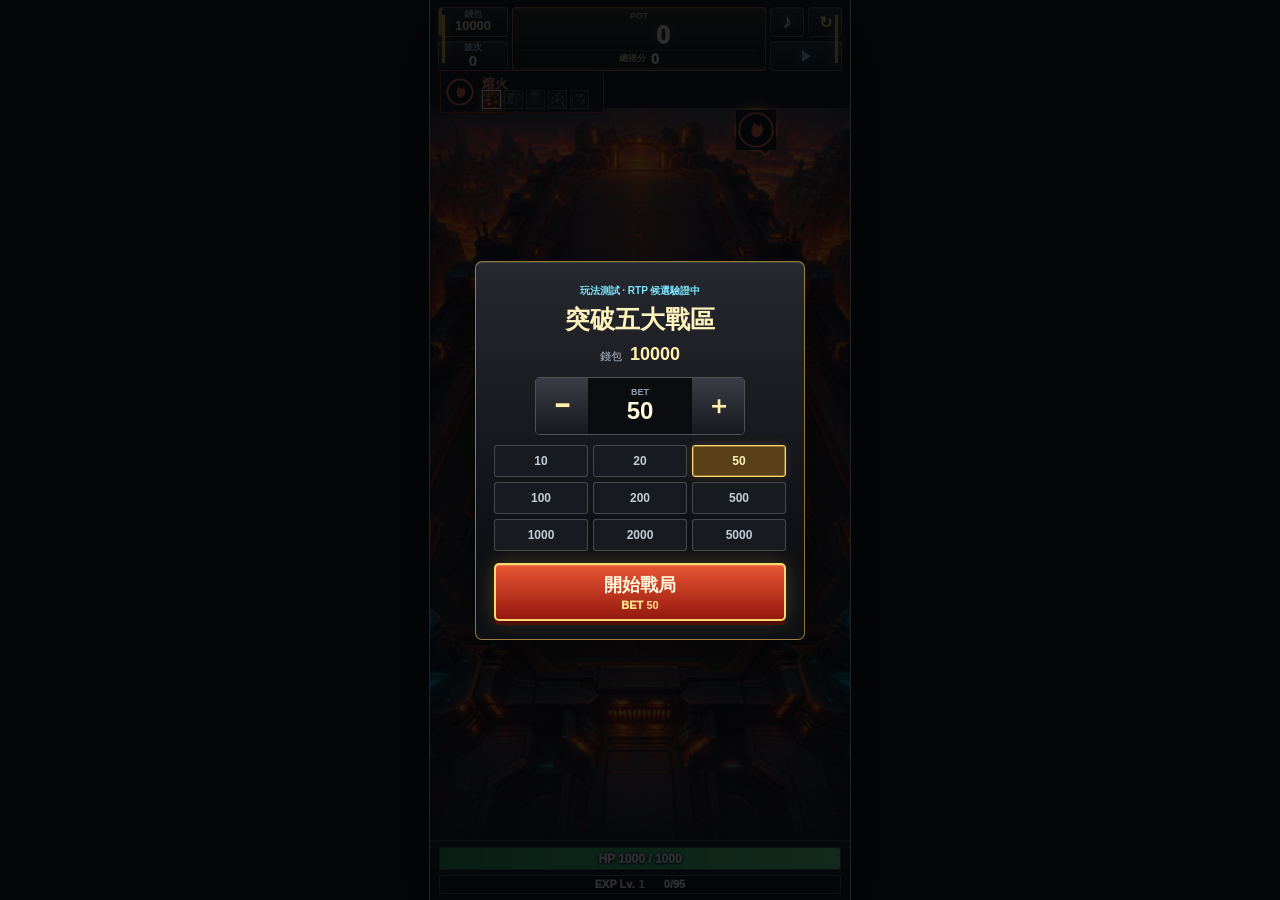
==== commit 6d92ae46: "Tune encounter risk and reward clarity for V278" ====
--- a/index.html
+++ b/index.html
@@ -8,7 +8,7 @@
   <meta name="apple-mobile-web-app-capable" content="yes">
   <title>塔防卡牌玩法測試</title>
   <link rel="stylesheet" href="styles.css?v=encounter-integrated-card238">
-  <link rel="stylesheet" href="encounter-integrated.css?v=encounter-balance273">
+  <link rel="stylesheet" href="encounter-integrated.css?v=encounter-risk-reward278">
 </head>
 <body>
   <main class="phone">
@@ -72,7 +72,7 @@
 
     <section id="entryOverlay" class="entry-overlay">
       <div class="entry-panel">
-        <span class="entry-kicker">玩法測試 · RTP 未校準</span>
+        <span class="entry-kicker">玩法測試 · RTP 候選驗證中</span>
         <h2>突破五大戰區</h2>
         <div class="entry-wallet"><span>錢包</span><strong id="entryWalletText">10000</strong></div>
         <div class="entry-stepper">
@@ -149,6 +149,6 @@
       </div>
     </section>
   </main>
-  <script src="game.js?v=encounter-balance273" charset="utf-8"></script>
+  <script src="game.js?v=encounter-risk-reward278" charset="utf-8"></script>
 </body>
 </html>
--- a/encounter-integrated.css
+++ b/encounter-integrated.css
@@ -151,41 +151,45 @@
   transform: none;
 }
 
-/* Matchup feedback is separate from the card's fixed threat and reward artwork. */
+/* Keep the decision strip limited to the two values used to compare cards. */
+.encounter-list { overflow-x: hidden; }
 .encounter-option { min-width: 0; --advice-color: #a8b7be; }
 .encounter-option > .encounter-card { display: block; width: 100%; }
 .encounter-option.advice-advantage { --advice-color: #72edcf; }
 .encounter-option.advice-danger { --advice-color: #ff987c; }
 .encounter-option.advice-mixed { --advice-color: #f5d784; }
 .encounter-advice {
-  position: relative;
-  display: flex;
+  display: grid;
+  grid-template-columns: minmax(0, .72fr) minmax(0, 1.28fr);
   align-items: center;
-  gap: 7px;
-  height: 28px;
+  gap: 0;
+  height: 31px;
   margin: 3px 5px 0;
-  padding: 0 7px;
+  padding: 0;
   border-bottom: 2px solid color-mix(in srgb, var(--advice-color) 55%, transparent);
-  color: var(--advice-color);
   background: #131b1edb;
-  font-size: 11px;
-  font-weight: 800;
   letter-spacing: 0;
   overflow: hidden;
   pointer-events: none;
 }
-.advice-sources { display: flex; flex: 0 0 auto; align-items: center; gap: 2px; }
-.advice-sources:empty { display: none; }
-.advice-sources img { display: block; width: 23px; height: 23px; object-fit: contain; }
-.advice-reasons { display: flex; align-items: center; gap: 10px; min-width: 0; }
-.advice-reasons > span { white-space: nowrap; }
-.advice-reasons .advice-good { color: #72edcf; }
-.advice-reasons .advice-bad { color: #ffac91; }
-.advice-reasons .advice-even { color: #bac6cb; }
-.advice-signal { flex: 0 0 3px; height: 12px; margin-left: auto; background: var(--advice-color); }
-.advice-advantage .advice-signal { animation: matchupReady 1.8s ease-in-out infinite; }
-.advice-danger .advice-signal { animation: matchupWarning 1.6s ease-in-out infinite; }
-.advice-mixed .advice-signal { background: linear-gradient(#72edcf 50%, #ffac91 50%); }
+.encounter-metric {
+  display: flex;
+  align-items: baseline;
+  justify-content: center;
+  gap: 5px;
+  min-width: 0;
+  white-space: nowrap;
+}
+.encounter-metric + .encounter-metric { border-left: 1px solid #3c484e; }
+.encounter-metric small { color: #9eabb2; font-size: 10px; font-weight: 700; }
+.encounter-metric strong { color: #f4f8fa; font-size: 14px; line-height: 1; }
+.encounter-clear.tone-safe strong { color: #69eda5; text-shadow: 0 0 8px #35d98266; }
+.encounter-clear.tone-risk strong { color: #ffd166; text-shadow: 0 0 8px #ffb52e55; }
+.encounter-clear.tone-danger strong { color: #ff7676; text-shadow: 0 0 8px #ff454566; }
+.encounter-reward.tone-normal strong { color: #c8d3d8; }
+.encounter-reward.tone-advanced strong { color: #67d6ff; text-shadow: 0 0 8px #3bc6ff55; }
+.encounter-reward.tone-rare strong { color: #c994ff; text-shadow: 0 0 8px #a34fff66; }
+.encounter-reward.tone-legendary strong { color: #ffd76e; text-shadow: 0 0 9px #ffb52e77; }
 .encounter-option:has(.encounter-card:hover) .encounter-advice,
 .encounter-option:has(.encounter-card:focus-visible) .encounter-advice {
   background: color-mix(in srgb, var(--advice-color) 12%, #10191b);
@@ -196,10 +200,7 @@
 @keyframes matchupReady { 0%, 100% { opacity: .55; box-shadow: 0 0 0 transparent; } 50% { opacity: 1; box-shadow: 0 0 10px #72edcf; } }
 @keyframes matchupWarning { 0%, 100% { opacity: 1; } 50% { opacity: .30; } }
 @media (max-width: 350px) {
-  .encounter-advice { gap: 4px; padding: 0 4px; font-size: 10px; }
-  .advice-reasons { gap: 7px; }
-  .advice-sources img { width: 20px; height: 20px; }
-}
-@media (prefers-reduced-motion: reduce) {
-  .encounter-advice .advice-signal { animation: none; }
-}
+  .encounter-metric { gap: 3px; }
+  .encounter-metric small { font-size: 9px; }
+  .encounter-metric strong { font-size: 12px; }
+}
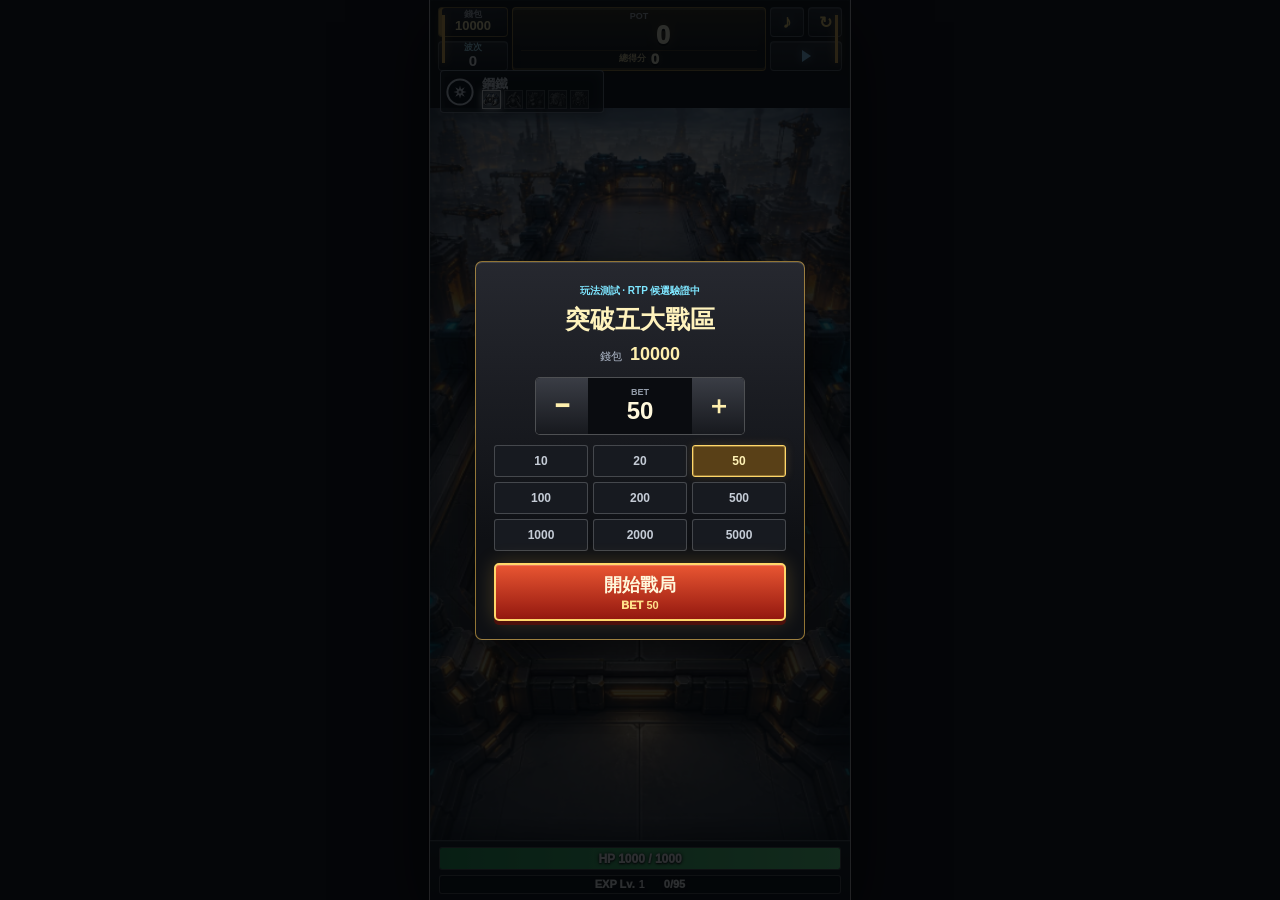
==== commit 05044449: "Make encounter risk loadout-aware" ====
--- a/index.html
+++ b/index.html
@@ -8,7 +8,7 @@
   <meta name="apple-mobile-web-app-capable" content="yes">
   <title>塔防卡牌玩法測試</title>
   <link rel="stylesheet" href="styles.css?v=encounter-integrated-card238">
-  <link rel="stylesheet" href="encounter-integrated.css?v=encounter-risk-reward278">
+  <link rel="stylesheet" href="encounter-integrated.css?v=encounter-loadout-risk281">
 </head>
 <body>
   <main class="phone">
@@ -149,6 +149,6 @@
       </div>
     </section>
   </main>
-  <script src="game.js?v=encounter-risk-reward278" charset="utf-8"></script>
+  <script src="game.js?v=encounter-loadout-risk281" charset="utf-8"></script>
 </body>
 </html>
--- a/encounter-integrated.css
+++ b/encounter-integrated.css
@@ -186,6 +186,11 @@
 .encounter-clear.tone-safe strong { color: #69eda5; text-shadow: 0 0 8px #35d98266; }
 .encounter-clear.tone-risk strong { color: #ffd166; text-shadow: 0 0 8px #ffb52e55; }
 .encounter-clear.tone-danger strong { color: #ff7676; text-shadow: 0 0 8px #ff454566; }
+.encounter-clear.lethal-risk {
+  background: #7f111133;
+  box-shadow: inset 0 0 12px #ff343455;
+  animation: lethalRiskWarning 1s ease-in-out infinite;
+}
 .encounter-reward.tone-normal strong { color: #c8d3d8; }
 .encounter-reward.tone-advanced strong { color: #67d6ff; text-shadow: 0 0 8px #3bc6ff55; }
 .encounter-reward.tone-rare strong { color: #c994ff; text-shadow: 0 0 8px #a34fff66; }
@@ -199,6 +204,8 @@
 .encounter-option:has(.encounter-card.rejected) .encounter-advice { opacity: 0; }
 @keyframes matchupReady { 0%, 100% { opacity: .55; box-shadow: 0 0 0 transparent; } 50% { opacity: 1; box-shadow: 0 0 10px #72edcf; } }
 @keyframes matchupWarning { 0%, 100% { opacity: 1; } 50% { opacity: .30; } }
+@keyframes lethalRiskWarning { 0%, 100% { box-shadow: inset 0 0 8px #ff343444; } 50% { box-shadow: inset 0 0 20px #ff343499; } }
+@media (prefers-reduced-motion: reduce) { .encounter-clear.lethal-risk { animation: none; } }
 @media (max-width: 350px) {
   .encounter-metric { gap: 3px; }
   .encounter-metric small { font-size: 9px; }
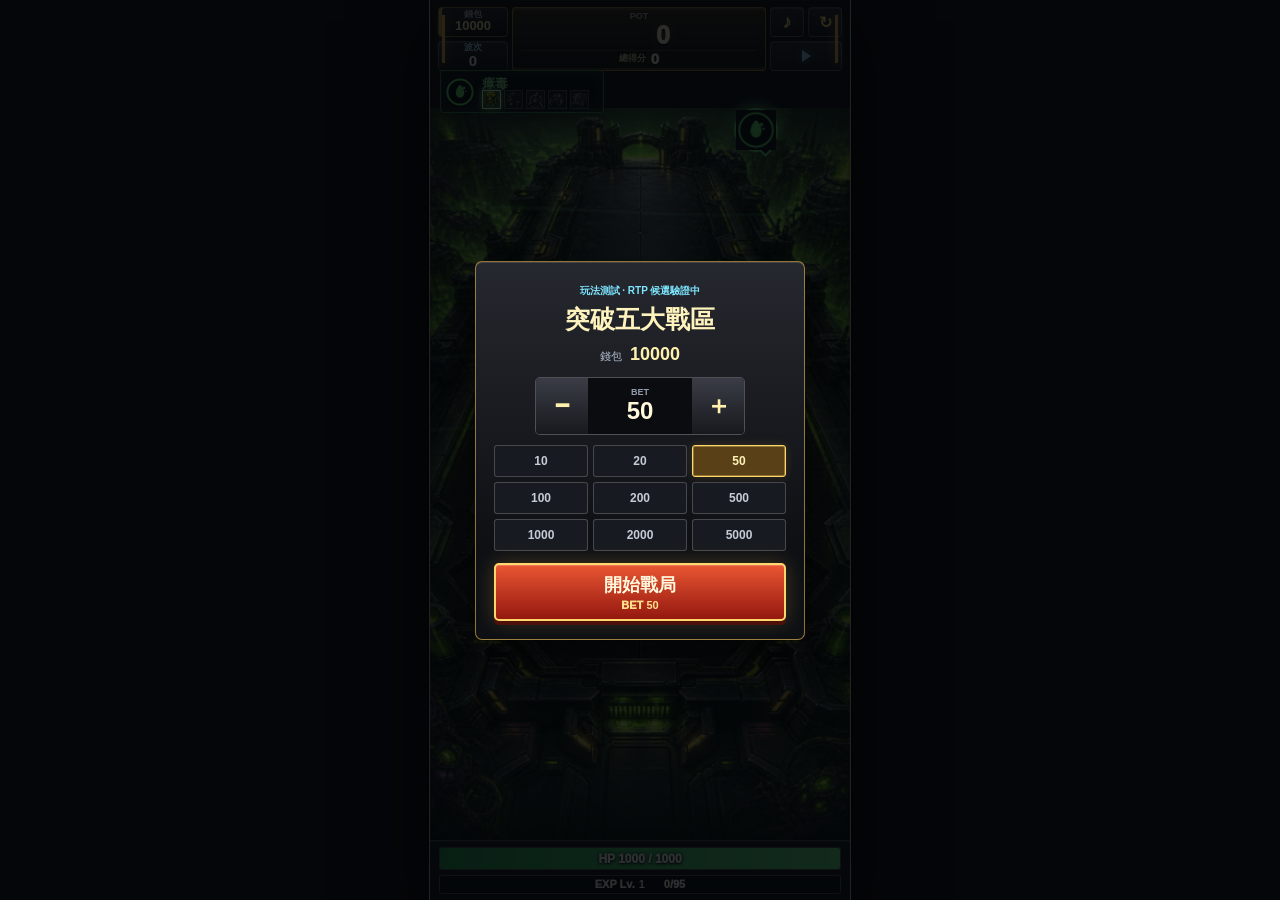
==== commit e42ba7ab: "Preserve V284 formal validation baseline" ====
--- a/index.html
+++ b/index.html
@@ -8,7 +8,7 @@
   <meta name="apple-mobile-web-app-capable" content="yes">
   <title>塔防卡牌玩法測試</title>
   <link rel="stylesheet" href="styles.css?v=encounter-integrated-card238">
-  <link rel="stylesheet" href="encounter-integrated.css?v=encounter-loadout-risk281">
+  <link rel="stylesheet" href="encounter-integrated.css?v=encounter-persistent-balance284">
 </head>
 <body>
   <main class="phone">
@@ -149,6 +149,6 @@
       </div>
     </section>
   </main>
-  <script src="game.js?v=encounter-loadout-risk281" charset="utf-8"></script>
+  <script src="game.js?v=encounter-persistent-balance284" charset="utf-8"></script>
 </body>
 </html>
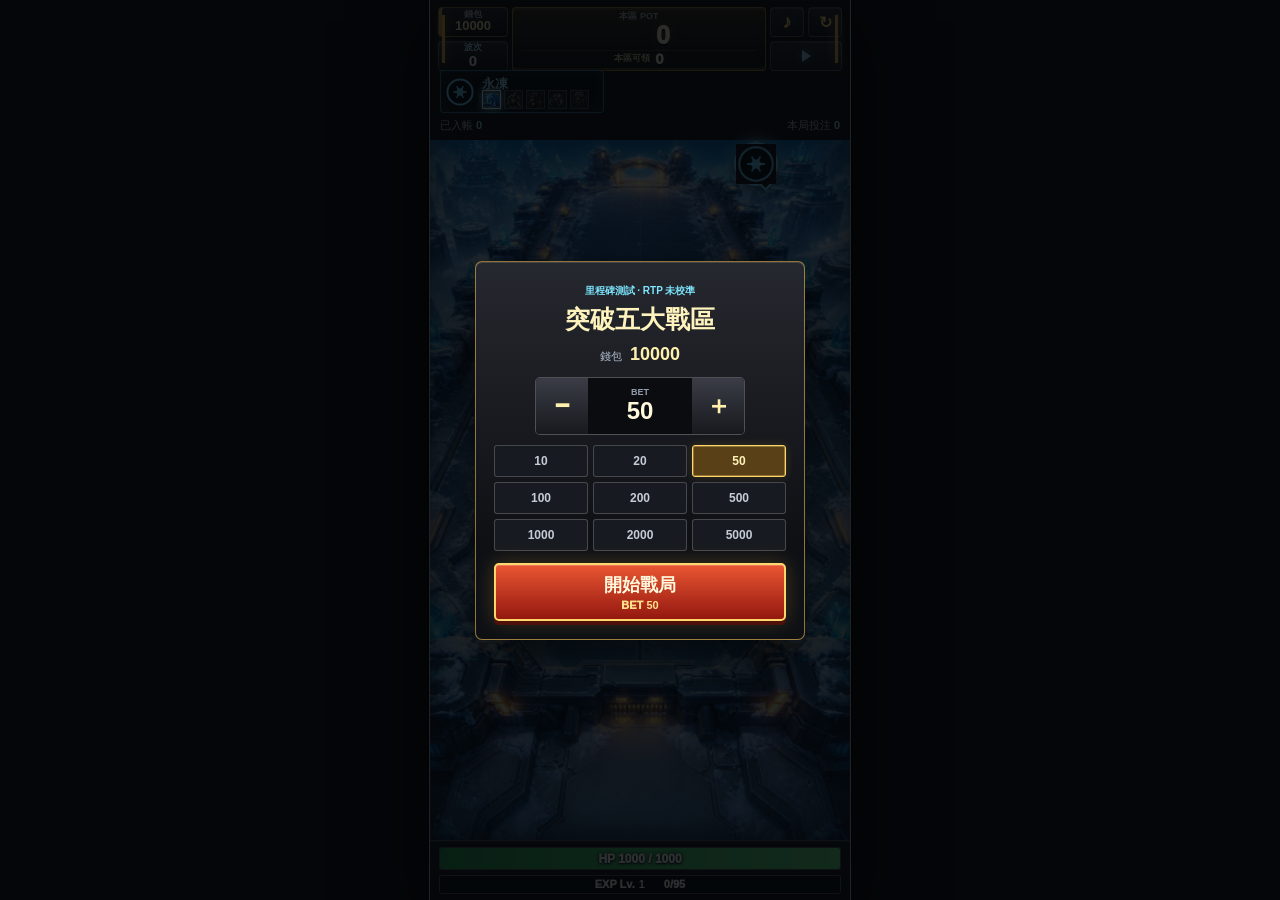
==== commit 0b5fa366: "Prototype per-zone milestone settlement with preserved V284 demo" ====
--- a/index.html
+++ b/index.html
@@ -8,9 +8,9 @@
   <meta name="apple-mobile-web-app-capable" content="yes">
   <title>塔防卡牌玩法測試</title>
   <link rel="stylesheet" href="styles.css?v=encounter-integrated-card238">
-  <link rel="stylesheet" href="encounter-integrated.css?v=encounter-persistent-balance284">
+  <link rel="stylesheet" href="encounter-integrated.css?v=encounter-milestone285">
 </head>
-<body>
+<body class="milestone-demo">
   <main class="phone">
     <section class="top-hud">
       <div class="hud-chip">
@@ -18,12 +18,12 @@
         <strong id="walletText">10000</strong>
       </div>
       <div class="pot-chip">
-        <span>POT</span>
+        <span>本區 POT</span>
         <div class="pot-row">
           <strong id="potText">0</strong>
           <b id="bossMultText" class="empty"></b>
         </div>
-        <div class="payout-row"><span>總得分</span><strong id="payoutText">0</strong></div>
+        <div class="payout-row"><span>本區可領</span><strong id="payoutText">0</strong></div>
       </div>
       <div class="hud-icons">
         <button id="resetBtn" type="button" aria-label="重新開始本局">↻</button>
@@ -41,6 +41,8 @@
         <strong class="wave-value"><b id="waveText">0</b><canvas id="waveAttrIcon" width="22" height="22" hidden></canvas></strong>
       </div>
     </section>
+
+    <div class="milestone-ledger"><span>已入帳 <b id="bankedText">0</b></span><span>本局投注 <b id="stakeText">0</b></span></div>
 
     <section class="battlefield">
       <div id="biomeHud" class="biome-hud" aria-label="目前戰區與 BOSS 進度">
@@ -72,7 +74,7 @@
 
     <section id="entryOverlay" class="entry-overlay">
       <div class="entry-panel">
-        <span class="entry-kicker">玩法測試 · RTP 候選驗證中</span>
+        <span class="entry-kicker">里程碑測試 · RTP 未校準</span>
         <h2>突破五大戰區</h2>
         <div class="entry-wallet"><span>錢包</span><strong id="entryWalletText">10000</strong></div>
         <div class="entry-stepper">
@@ -93,7 +95,7 @@
           <span id="decisionWave">第 1 波完成</span>
           <i id="decisionDanger" class="decision-danger hidden" aria-label="危險程度上升">!</i>
         </div>
-        <div class="decision-score"><span>目前總得分</span><strong id="decisionPayout">0</strong></div>
+        <div class="decision-score"><span id="decisionPayoutLabel">本區可領</span><strong id="decisionPayout">0</strong></div>
         <div class="decision-wave-summary">
           <strong id="decisionReward">+0 POT</strong>
           <span id="decisionDamage">基地 -0 HP</span>
@@ -149,6 +151,6 @@
       </div>
     </section>
   </main>
-  <script src="game.js?v=encounter-persistent-balance284" charset="utf-8"></script>
+  <script src="game.js?v=encounter-milestone285" charset="utf-8"></script>
 </body>
 </html>
--- a/encounter-integrated.css
+++ b/encounter-integrated.css
@@ -206,6 +206,18 @@
 @keyframes matchupWarning { 0%, 100% { opacity: 1; } 50% { opacity: .30; } }
 @keyframes lethalRiskWarning { 0%, 100% { box-shadow: inset 0 0 8px #ff343444; } 50% { box-shadow: inset 0 0 20px #ff343499; } }
 @media (prefers-reduced-motion: reduce) { .encounter-clear.lethal-risk { animation: none; } }
+.milestone-demo .battlefield #game { top: 140px; height: calc(100% - 140px); }
+.milestone-demo .battlefield::after { top: 140px; }
+.milestone-demo .tower-slots { top: 146px; }
+.milestone-demo .next-attr-hint { top: 142px; }
+.milestone-ledger { position: absolute; z-index: 9; top: 116px; left: 10px; right: 10px; display: flex; justify-content: space-between; gap: 8px; font-size: 11px; line-height: 18px; color: #b6c3c8; pointer-events: none; }
+.milestone-ledger b { color: #8ff0b9; font-variant-numeric: tabular-nums; overflow-wrap: anywhere; }
+.milestone-paid .decision-panel { border-color: #77cba1; }
+.milestone-paid .decision-score strong { color: #8ff0b9; }
+.milestone-paid .decision-wave-summary { grid-template-columns: 1fr; text-align: center; }
+.milestone-paid .decision-wave-summary strong,
+.milestone-paid .decision-wave-summary > span { font-size: 13px; overflow-wrap: anywhere; }
+.milestone-demo .boss-draft .encounter-reward { flex-wrap: wrap; gap: 3px; }
 @media (max-width: 350px) {
   .encounter-metric { gap: 3px; }
   .encounter-metric small { font-size: 9px; }
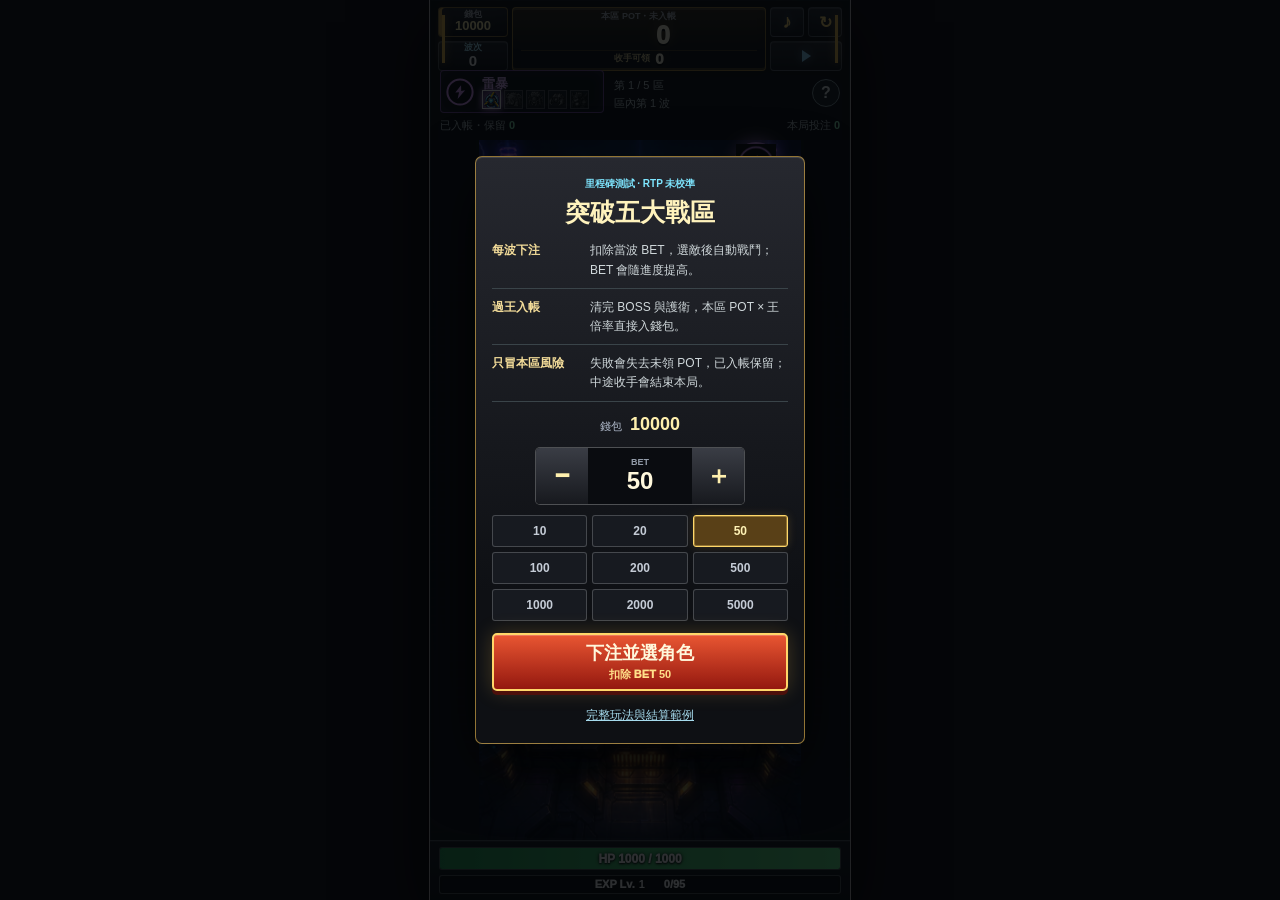
==== commit efe4f73f: "Preserve battlefield proportions and clarify milestone play rules" ====
--- a/index.html
+++ b/index.html
@@ -8,9 +8,9 @@
   <meta name="apple-mobile-web-app-capable" content="yes">
   <title>塔防卡牌玩法測試</title>
   <link rel="stylesheet" href="styles.css?v=encounter-integrated-card238">
-  <link rel="stylesheet" href="encounter-integrated.css?v=encounter-milestone285">
+  <link rel="stylesheet" href="encounter-integrated.css?v=milestone285-ui2">
 </head>
-<body class="milestone-demo">
+<body class="milestone-demo" data-presentation="milestone285-ui2">
   <main class="phone">
     <section class="top-hud">
       <div class="hud-chip">
@@ -18,12 +18,12 @@
         <strong id="walletText">10000</strong>
       </div>
       <div class="pot-chip">
-        <span>本區 POT</span>
+        <span>本區 POT・未入帳</span>
         <div class="pot-row">
           <strong id="potText">0</strong>
           <b id="bossMultText" class="empty"></b>
         </div>
-        <div class="payout-row"><span>本區可領</span><strong id="payoutText">0</strong></div>
+        <div class="payout-row"><span>收手可領</span><strong id="payoutText">0</strong></div>
       </div>
       <div class="hud-icons">
         <button id="resetBtn" type="button" aria-label="重新開始本局">↻</button>
@@ -42,7 +42,9 @@
       </div>
     </section>
 
-    <div class="milestone-ledger"><span>已入帳 <b id="bankedText">0</b></span><span>本局投注 <b id="stakeText">0</b></span></div>
+    <div class="milestone-ledger"><span>已入帳・保留 <b id="bankedText">0</b></span><span>本局投注 <b id="stakeText">0</b></span></div>
+    <div id="zoneProgressText" class="zone-progress"></div>
+    <button class="rules-button" type="button" data-open-rules aria-label="查看玩法與結算規則" title="玩法與結算規則">?</button>
 
     <section class="battlefield">
       <div id="biomeHud" class="biome-hud" aria-label="目前戰區與 BOSS 進度">
@@ -51,7 +53,7 @@
         <span id="biomeRoute" class="biome-route"></span>
       </div>
       <span id="nextAttrHint" class="next-attr-hint" role="img"><canvas id="nextAttrIcon" width="44" height="44"></canvas></span>
-      <canvas id="game" width="350" height="760" aria-label="塔防戰場"></canvas>
+      <div class="battle-viewport"><canvas id="game" width="350" height="760" aria-label="塔防戰場"></canvas></div>
       <div id="messageText" class="message">選擇 BET 與角色後開始戰鬥。</div>
     </section>
 
@@ -76,6 +78,11 @@
       <div class="entry-panel">
         <span class="entry-kicker">里程碑測試 · RTP 未校準</span>
         <h2>突破五大戰區</h2>
+        <ol class="entry-rules">
+          <li><strong>每波下注</strong><span>扣除當波 BET，選敵後自動戰鬥；BET 會隨進度提高。</span></li>
+          <li><strong>過王入帳</strong><span>清完 BOSS 與護衛，本區 POT × 王倍率直接入錢包。</span></li>
+          <li><strong>只冒本區風險</strong><span>失敗會失去未領 POT，已入帳保留；中途收手會結束本局。</span></li>
+        </ol>
         <div class="entry-wallet"><span>錢包</span><strong id="entryWalletText">10000</strong></div>
         <div class="entry-stepper">
           <button id="betMinusBtn" type="button" aria-label="降低 BET">−</button>
@@ -84,8 +91,9 @@
         </div>
         <div id="betOptions" class="bet-options" aria-label="BET 選項"></div>
         <button id="betBtn" class="entry-start" type="button">
-          <span>開始戰局</span><small>BET <b id="entryBetText">100</b></small>
+          <span>下注並選角色</span><small>扣除 BET <b id="entryBetText">100</b></small>
         </button>
+        <button class="rules-link" type="button" data-open-rules>完整玩法與結算範例</button>
       </div>
     </section>
 
@@ -101,14 +109,16 @@
           <span id="decisionDamage">基地 -0 HP</span>
           <small id="decisionRepair" class="hidden"></small>
         </div>
+        <p id="decisionExplanation" class="decision-explanation"></p>
         <div class="decision-actions">
           <button id="continueBtn" class="continue-button" type="button">
-            <span>繼續</span><small>BET <b id="waveBetText">100</b></small>
+            <span>繼續</span><small>再扣 BET <b id="waveBetText">100</b></small>
           </button>
           <button id="collectBtn" class="collect-button" type="button" disabled>
             <span>COLLECT</span><strong id="collectText">0</strong>
           </button>
         </div>
+        <p id="decisionExitHint" class="decision-exit-hint"></p>
       </div>
     </section>
 
@@ -139,7 +149,9 @@
           <h2 id="encounterTitle">選擇目標</h2>
           <span class="encounter-scan" aria-hidden="true"></span>
         </header>
+        <p id="encounterWagerText" class="encounter-wager"></p>
         <div id="encounterList" class="encounter-list" role="group" aria-label="本波敵軍選擇"></div>
+        <p id="encounterRuleText" class="encounter-rule"></p>
       </div>
     </section>
 
@@ -151,6 +163,17 @@
       </div>
     </section>
   </main>
-  <script src="game.js?v=encounter-milestone285" charset="utf-8"></script>
+  <dialog id="rulesDialog" class="rules-dialog" aria-labelledby="rulesTitle">
+    <form method="dialog" class="rules-dialog-head"><h2 id="rulesTitle">玩法與結算</h2><button aria-label="關閉玩法說明" title="關閉">×</button></form>
+    <dl>
+      <dt>每波扣一次 BET</dt><dd>選角色、選敵後自動戰鬥。每次繼續都再扣當波 BET，金額會隨進度提高；經驗升級可選強化，REROLL 另扣一次當波 BET。</dd>
+      <dt>每區第 7–14 波出現 BOSS</dt><dd>清完 BOSS 與護衛後，本區 POT × 本區王倍率直接入錢包。首區也可能開出高倍率；擊殺率與受損風險都是估計值，不是保證。</dd>
+      <dt>收手或繼續，由你決定</dt><dd>清場後可領取「收手可領」並結束本局；繼續則保留本區 POT 冒險。失敗只清空本區未領 POT，不追回先前已入帳獎金。</dd>
+      <dt>養成影響戰鬥，過區保留隊伍</dt><dd>角色、砲台與升級會影響傷害、控場及屬性克制。過區後 POT 與王倍率重置、隊伍保留，基地最多修復最大 HP 的 35%；打完五區結束本局。</dd>
+    </dl>
+    <div class="rules-example"><strong>派彩不是淨贏</strong><p>本區投入 1000、POT 600、王倍率 ×3<br>入帳 1800，淨贏 800。<br>下一區失敗，也不追回這筆 1800。</p></div>
+    <p class="rules-footnote">試玩點數・RTP 未校準。查看說明不會暫停戰鬥。</p>
+  </dialog>
+  <script src="game.js?v=milestone285-ui2" charset="utf-8"></script>
 </body>
 </html>
--- a/encounter-integrated.css
+++ b/encounter-integrated.css
@@ -206,7 +206,8 @@
 @keyframes matchupWarning { 0%, 100% { opacity: 1; } 50% { opacity: .30; } }
 @keyframes lethalRiskWarning { 0%, 100% { box-shadow: inset 0 0 8px #ff343444; } 50% { box-shadow: inset 0 0 20px #ff343499; } }
 @media (prefers-reduced-motion: reduce) { .encounter-clear.lethal-risk { animation: none; } }
-.milestone-demo .battlefield #game { top: 140px; height: calc(100% - 140px); }
+.milestone-demo .battle-viewport { position: absolute; inset: 140px 0 0; display: grid; place-items: center; container-type: size; background: #080b0f; }
+.milestone-demo .battle-viewport #game { position: static; display: block; width: min(100cqw, calc(100cqh * 350 / 760)); height: auto; max-height: 100%; aspect-ratio: 350 / 760; }
 .milestone-demo .battlefield::after { top: 140px; }
 .milestone-demo .tower-slots { top: 146px; }
 .milestone-demo .next-attr-hint { top: 142px; }
@@ -218,6 +219,46 @@
 .milestone-paid .decision-wave-summary strong,
 .milestone-paid .decision-wave-summary > span { font-size: 13px; overflow-wrap: anywhere; }
 .milestone-demo .boss-draft .encounter-reward { flex-wrap: wrap; gap: 3px; }
+.milestone-demo .zone-progress { position: absolute; z-index: 15; top: 76px; left: 184px; right: 45px; white-space: pre-line; color: #c3d0d4; font-size: 11px; line-height: 18px; }
+.milestone-demo .rules-button { position: absolute; z-index: 16; top: 79px; right: 10px; width: 28px; height: 28px; padding: 0; border: 1px solid #81969e; border-radius: 50%; background: #151c20; color: #edf4f4; font-weight: 700; }
+.milestone-demo .entry-panel { max-height: calc(100% - 16px); padding: 16px; overflow-y: auto; }
+.milestone-demo .entry-rules { display: grid; gap: 9px; margin: 12px 0; padding: 0; list-style: none; text-align: left; }
+.milestone-demo .entry-rules li { display: grid; grid-template-columns: 90px minmax(0, 1fr); gap: 8px; padding-bottom: 8px; border-bottom: 1px solid #3a4449; font-size: 12px; line-height: 1.6; }
+.milestone-demo .entry-rules strong { color: #f3dc99; }
+.milestone-demo .entry-rules span { color: #d0d8db; }
+.milestone-demo .rules-link { display: block; margin: 13px auto 0; padding: 3px; border: 0; background: none; color: #a6dbed; text-decoration: underline; font-size: 12px; }
+.milestone-demo .encounter-wager,
+.milestone-demo .encounter-rule { margin: 0; color: #ccd7da; font-size: 12px; line-height: 1.5; overflow-wrap: anywhere; }
+.milestone-demo .encounter-wager { color: #f4dc99; }
+.milestone-demo .encounter-rule { padding-top: 4px; border-top: 1px solid #495357; }
+.milestone-demo .encounter-panel { max-height: calc(100% - 16px); overflow-y: auto; }
+.milestone-demo .decision-explanation { margin: 0 0 12px; color: #d9e3e6; font-size: 12px; line-height: 1.6; text-align: left; }
+.milestone-demo .decision-exit-hint { margin: 12px 0 0; color: #adbec3; font-size: 11px; line-height: 1.5; text-align: center; }
+.milestone-demo .decision-panel { max-height: calc(100% - 24px); overflow-y: auto; }
+.milestone-demo .rules-dialog { width: min(390px, calc(100% - 28px)); max-height: calc(100% - 36px); padding: 18px; border: 1px solid #78939c; border-radius: 7px; background: #11191d; color: #d8e3e6; font-size: 13px; line-height: 1.65; }
+.milestone-demo .rules-dialog::backdrop { background: rgba(0, 0, 0, .78); }
+.milestone-demo .rules-dialog-head { position: sticky; top: 0; z-index: 1; display: flex; align-items: center; justify-content: space-between; gap: 8px; padding-bottom: 8px; background: #11191d; }
+.milestone-demo .rules-dialog h2 { margin: 0; color: #f3f7f8; font-size: 19px; }
+.milestone-demo .rules-dialog-head button { flex: 0 0 32px; height: 32px; padding: 0; border: 1px solid #657e87; border-radius: 4px; background: #1d2a30; color: #fff; font-size: 22px; }
+.milestone-demo .rules-dialog dt { margin-top: 14px; color: #f4dc99; font-weight: 700; }
+.milestone-demo .rules-dialog dd { margin: 3px 0 0; }
+.milestone-demo .rules-example { padding-top: 12px; border-top: 1px solid #52646b; color: #9de4bd; }
+.milestone-demo .rules-example p { margin: 4px 0 0; }
+.milestone-demo .rules-footnote { margin: 14px 0 0; color: #acbbc0; font-size: 11px; }
+@media (max-height: 700px) {
+  .milestone-demo .entry-panel { padding: 12px; }
+  .milestone-demo .entry-rules { gap: 5px; margin: 8px 0; }
+  .milestone-demo .entry-rules li { grid-template-columns: 78px minmax(0, 1fr); gap: 6px; padding-bottom: 5px; font-size: 11px; line-height: 1.45; }
+  .milestone-demo .entry-stepper { height: 46px; margin: 8px auto; }
+  .milestone-demo .entry-stepper strong { font-size: 20px; }
+  .milestone-demo .bet-options button { min-height: 26px; }
+  .milestone-demo .entry-start { min-height: 50px; margin-top: 8px; }
+  .milestone-demo .rules-link { margin-top: 8px; }
+}
+@media (max-height: 640px) {
+  .milestone-demo .wave-decision { padding: 140px 0 10px; }
+  .milestone-demo .decision-panel { max-height: 100%; }
+}
 @media (max-width: 350px) {
   .encounter-metric { gap: 3px; }
   .encounter-metric small { font-size: 9px; }
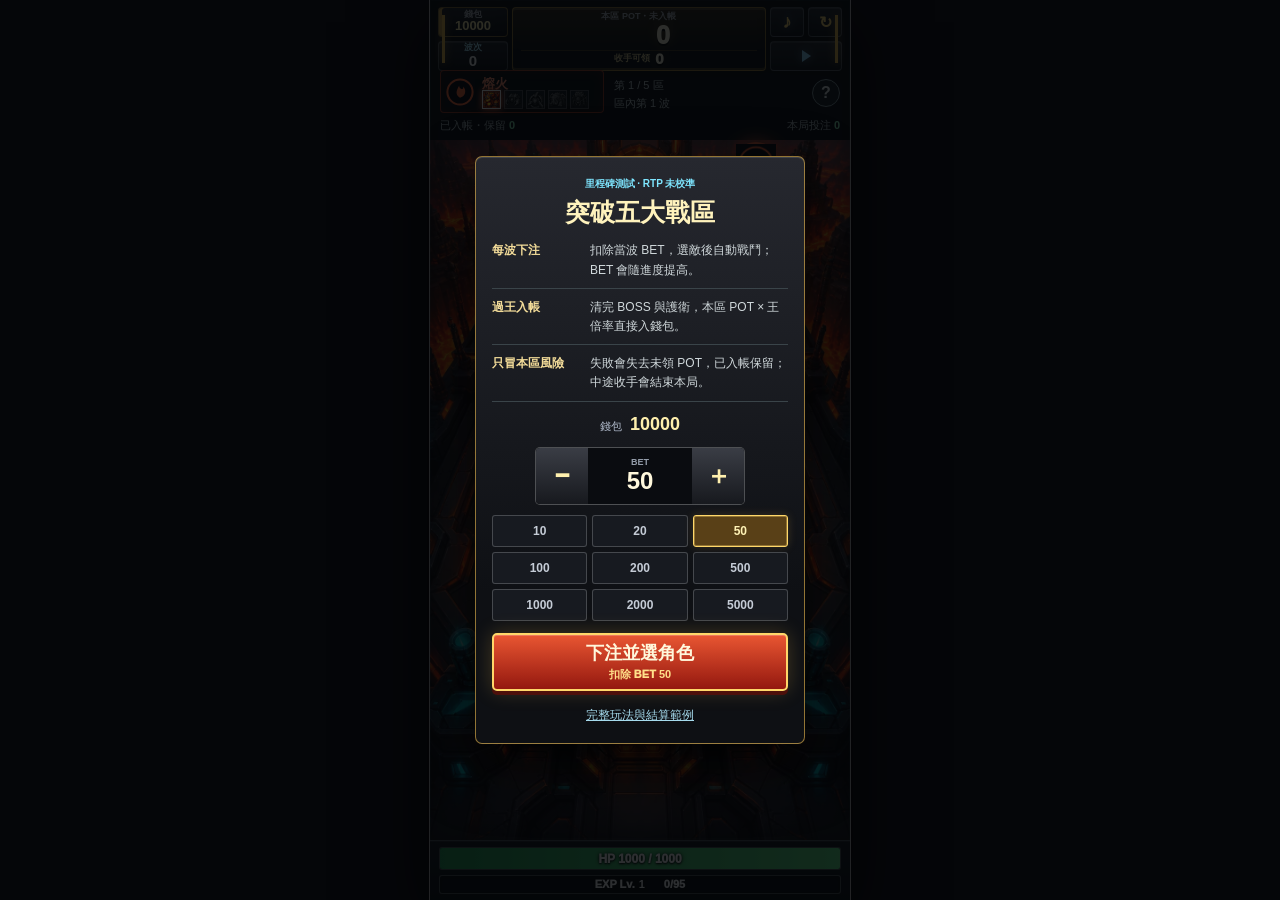
==== commit d0894b66: "Fill the battlefield viewport without distorting combat actors" ====
--- a/index.html
+++ b/index.html
@@ -8,9 +8,9 @@
   <meta name="apple-mobile-web-app-capable" content="yes">
   <title>塔防卡牌玩法測試</title>
   <link rel="stylesheet" href="styles.css?v=encounter-integrated-card238">
-  <link rel="stylesheet" href="encounter-integrated.css?v=milestone285-ui2">
+  <link rel="stylesheet" href="encounter-integrated.css?v=milestone285-ui3">
 </head>
-<body class="milestone-demo" data-presentation="milestone285-ui2">
+<body class="milestone-demo" data-presentation="milestone285-ui3">
   <main class="phone">
     <section class="top-hud">
       <div class="hud-chip">
@@ -174,6 +174,6 @@
     <div class="rules-example"><strong>派彩不是淨贏</strong><p>本區投入 1000、POT 600、王倍率 ×3<br>入帳 1800，淨贏 800。<br>下一區失敗，也不追回這筆 1800。</p></div>
     <p class="rules-footnote">試玩點數・RTP 未校準。查看說明不會暫停戰鬥。</p>
   </dialog>
-  <script src="game.js?v=milestone285-ui2" charset="utf-8"></script>
+  <script src="game.js?v=milestone285-ui3" charset="utf-8"></script>
 </body>
 </html>
--- a/encounter-integrated.css
+++ b/encounter-integrated.css
@@ -206,8 +206,8 @@
 @keyframes matchupWarning { 0%, 100% { opacity: 1; } 50% { opacity: .30; } }
 @keyframes lethalRiskWarning { 0%, 100% { box-shadow: inset 0 0 8px #ff343444; } 50% { box-shadow: inset 0 0 20px #ff343499; } }
 @media (prefers-reduced-motion: reduce) { .encounter-clear.lethal-risk { animation: none; } }
-.milestone-demo .battle-viewport { position: absolute; inset: 140px 0 0; display: grid; place-items: center; container-type: size; background: #080b0f; }
-.milestone-demo .battle-viewport #game { position: static; display: block; width: min(100cqw, calc(100cqh * 350 / 760)); height: auto; max-height: 100%; aspect-ratio: 350 / 760; }
+.milestone-demo .battle-viewport { position: absolute; inset: 140px 0 0; background: #080b0f; }
+.milestone-demo .battle-viewport #game { position: static; display: block; width: 100%; height: 100%; }
 .milestone-demo .battlefield::after { top: 140px; }
 .milestone-demo .tower-slots { top: 146px; }
 .milestone-demo .next-attr-hint { top: 142px; }
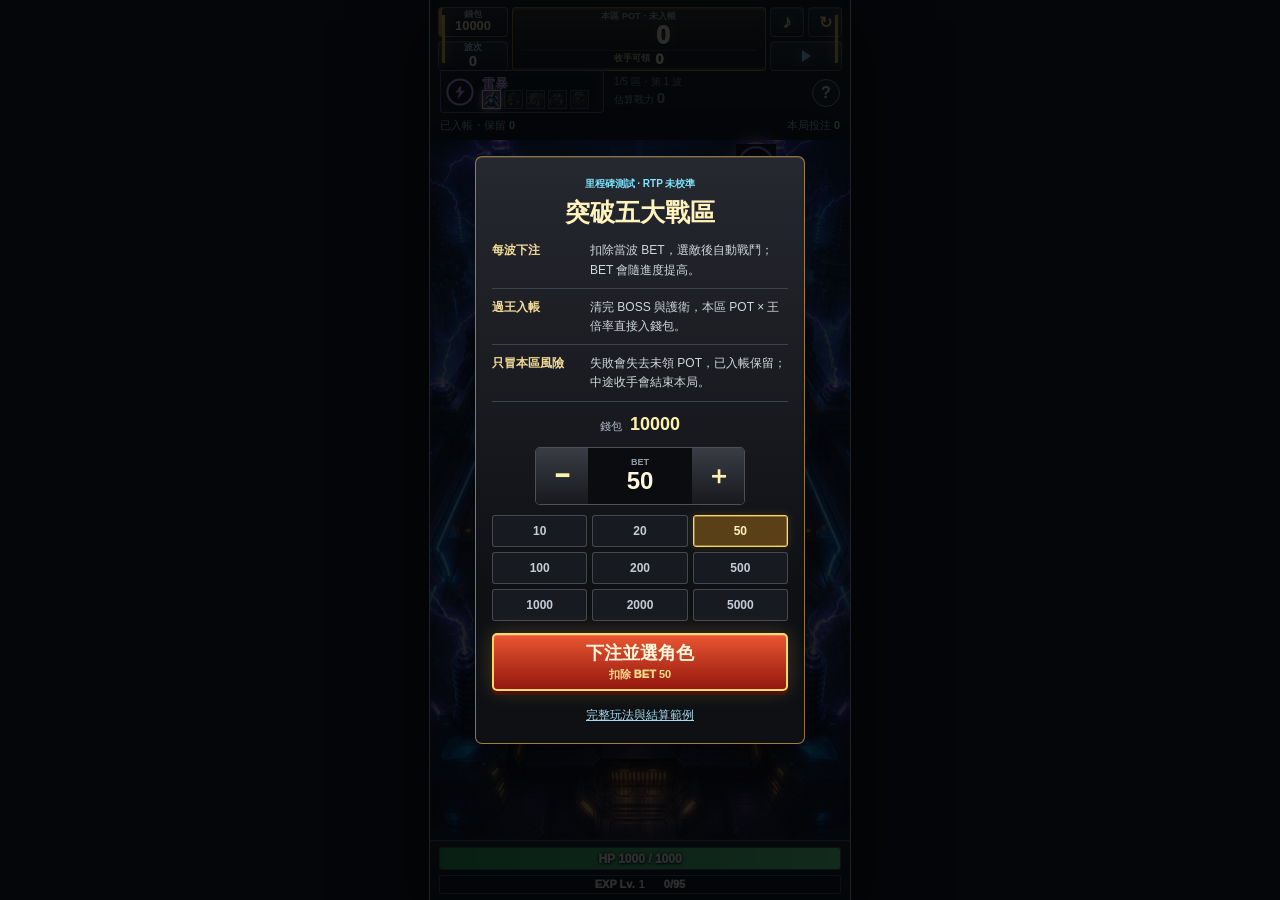
==== commit a3752c2f: "Prototype inspectable unit, synergy and boss combat power estimates" ====
--- a/index.html
+++ b/index.html
@@ -8,9 +8,10 @@
   <meta name="apple-mobile-web-app-capable" content="yes">
   <title>塔防卡牌玩法測試</title>
   <link rel="stylesheet" href="styles.css?v=encounter-integrated-card238">
-  <link rel="stylesheet" href="encounter-integrated.css?v=milestone285-ui3">
+  <link rel="stylesheet" href="encounter-integrated.css?v=milestone285-power1">
+  <link rel="stylesheet" href="combat-power.css?v=milestone285-power1">
 </head>
-<body class="milestone-demo" data-presentation="milestone285-ui3">
+<body class="milestone-demo" data-presentation="milestone285-power1">
   <main class="phone">
     <section class="top-hud">
       <div class="hud-chip">
@@ -43,7 +44,10 @@
     </section>
 
     <div class="milestone-ledger"><span>已入帳・保留 <b id="bankedText">0</b></span><span>本局投注 <b id="stakeText">0</b></span></div>
-    <div id="zoneProgressText" class="zone-progress"></div>
+    <button id="powerSummaryBtn" class="power-summary" type="button" disabled aria-haspopup="dialog" aria-label="隊伍戰力估算與連動明細">
+      <span id="zoneProgressText" class="zone-progress"></span>
+      <span>估算戰力 <b id="teamPowerText">0</b><i id="powerChangeText"></i></span>
+    </button>
     <button class="rules-button" type="button" data-open-rules aria-label="查看玩法與結算規則" title="玩法與結算規則">?</button>
 
     <section class="battlefield">
@@ -174,6 +178,15 @@
     <div class="rules-example"><strong>派彩不是淨贏</strong><p>本區投入 1000、POT 600、王倍率 ×3<br>入帳 1800，淨贏 800。<br>下一區失敗，也不追回這筆 1800。</p></div>
     <p class="rules-footnote">試玩點數・RTP 未校準。查看說明不會暫停戰鬥。</p>
   </dialog>
-  <script src="game.js?v=milestone285-ui3" charset="utf-8"></script>
+  <dialog id="powerDialog" class="rules-dialog power-dialog" aria-labelledby="powerTitle">
+    <form method="dialog" class="rules-dialog-head"><h2 id="powerTitle">隊伍戰力・估算</h2><button aria-label="關閉戰力明細" title="關閉">×</button></form>
+    <div class="power-totals"><span>單位合計 <b id="powerBaseText">0</b></span><span>連動修正 <b id="powerLinkText">+0</b></span><strong>隊伍戰力 <b id="powerTotalText">0</b></strong></div>
+    <p id="powerLastChangeText" class="power-method"></p>
+    <ul id="powerUnitList" class="power-unit-list"></ul>
+    <p class="power-method">單位戰力含自身強化，以單體／三目標輸出、射程及緩速作參考。同屬英雄加成依實際倍率；已可觸發的條件增傷以半數覆蓋估算，沒有額外增加戰鬥加成。</p>
+    <p class="rules-footnote">持續傷害重疊、走位、護甲階段與控場覆蓋仍是近似值。戰力不是勝率，也不是派彩倍率；對王時另計屬性、配置與基地狀態。這是待試玩校正的顯示模型。</p>
+  </dialog>
+  <script src="game.js?v=milestone285-power1" charset="utf-8"></script>
+  <script src="combat-power.js?v=milestone285-power1" charset="utf-8"></script>
 </body>
 </html>
--- a/combat-power.css
+++ b/combat-power.css
@@ -0,0 +1,34 @@
+.milestone-demo .power-summary { position: absolute; z-index: 15; top: 74px; left: 184px; right: 45px; padding: 0; border: 0; background: none; color: #dbe8eb; text-align: left; font-size: 10px; line-height: 18px; }
+.milestone-demo .power-summary .zone-progress { position: static; display: block; white-space: nowrap; font-size: 10px; line-height: 15px; }
+.milestone-demo .power-summary b { color: #a4edc3; font-size: 15px; font-variant-numeric: tabular-nums; }
+.milestone-demo .power-summary i { margin-left: 4px; color: #f2d67e; font-size: 10px; font-style: normal; }
+.milestone-demo .power-summary:disabled { opacity: .7; filter: none; }
+.milestone-demo .tower-slots { gap: 25px; }
+.milestone-demo .slot-power { position: absolute; top: calc(100% + 3px); left: 50%; transform: translateX(-50%); min-width: 54px; padding: 1px 3px; border-bottom: 1px solid #536d78; background: #0b1218; color: #bcebd3; font-size: 10px; line-height: 15px; text-align: center; white-space: nowrap; pointer-events: none; }
+.milestone-demo .choice-power { color: #a4edc3; font-size: 12px; font-weight: 700; line-height: 1.5; }
+.milestone-demo .choice-list[data-layout="heroes"] { scrollbar-width: thin; scrollbar-color: #829da8 #142027; padding-right: 4px; }
+.milestone-demo .choice-list[data-layout="heroes"]::-webkit-scrollbar { display: block; width: 4px; }
+.milestone-demo .power-totals { display: grid; gap: 6px; margin-top: 14px; padding-bottom: 12px; border-bottom: 1px solid #52646b; }
+.milestone-demo .power-totals > * { display: flex; justify-content: space-between; gap: 12px; }
+.milestone-demo .power-totals > strong { color: #a4edc3; font-size: 17px; }
+.milestone-demo .power-unit-list { display: grid; gap: 10px; margin: 16px 0; padding: 0; list-style: none; }
+.milestone-demo .power-unit-list li { display: grid; gap: 3px; padding-bottom: 8px; border-bottom: 1px solid #33434a; }
+.milestone-demo .power-unit-list strong { color: #bcebd3; font-variant-numeric: tabular-nums; }
+.milestone-demo .power-method { color: #c2d1d6; font-size: 12px; line-height: 1.65; }
+.milestone-demo .boss-power { padding: 9px 0; border-block: 1px solid #627887; }
+.milestone-demo .boss-power-comparison { display: grid; grid-template-columns: minmax(0,1fr) auto minmax(0,1fr); gap: 7px; align-items: center; text-align: center; }
+.milestone-demo .boss-power-comparison div { display: grid; gap: 3px; }
+.milestone-demo .boss-power-comparison span { color: #cbd9de; font-size: 11px; }
+.milestone-demo .boss-power-comparison strong { color: #f4e2ae; font-size: 24px; line-height: 1.2; font-variant-numeric: tabular-nums; }
+.milestone-demo .power-verdict { color: #d7e2e6; font-size: 12px; }
+.milestone-demo .boss-power.tone-danger .power-verdict { color: #ffaaa0; }
+.milestone-demo .boss-power.tone-advantage .power-verdict { color: #a4edc3; }
+.milestone-demo .boss-power details { margin-top: 8px; color: #c2d1d6; font-size: 11px; line-height: 1.6; }
+.milestone-demo .boss-power summary { cursor: pointer; }
+.milestone-demo .boss-power p { margin: 6px 0 0; }
+.milestone-demo .boss-power-team { display: block; margin: 8px auto 0; padding: 2px 0; border: 0; background: none; color: #a4edc3; font-size: 11px; text-decoration: underline; }
+@media (max-width: 350px) {
+  .milestone-demo .power-summary { left: 178px; right: 42px; }
+  .milestone-demo .power-summary i { display: none; }
+  .milestone-demo .slot-power { min-width: 50px; }
+}
